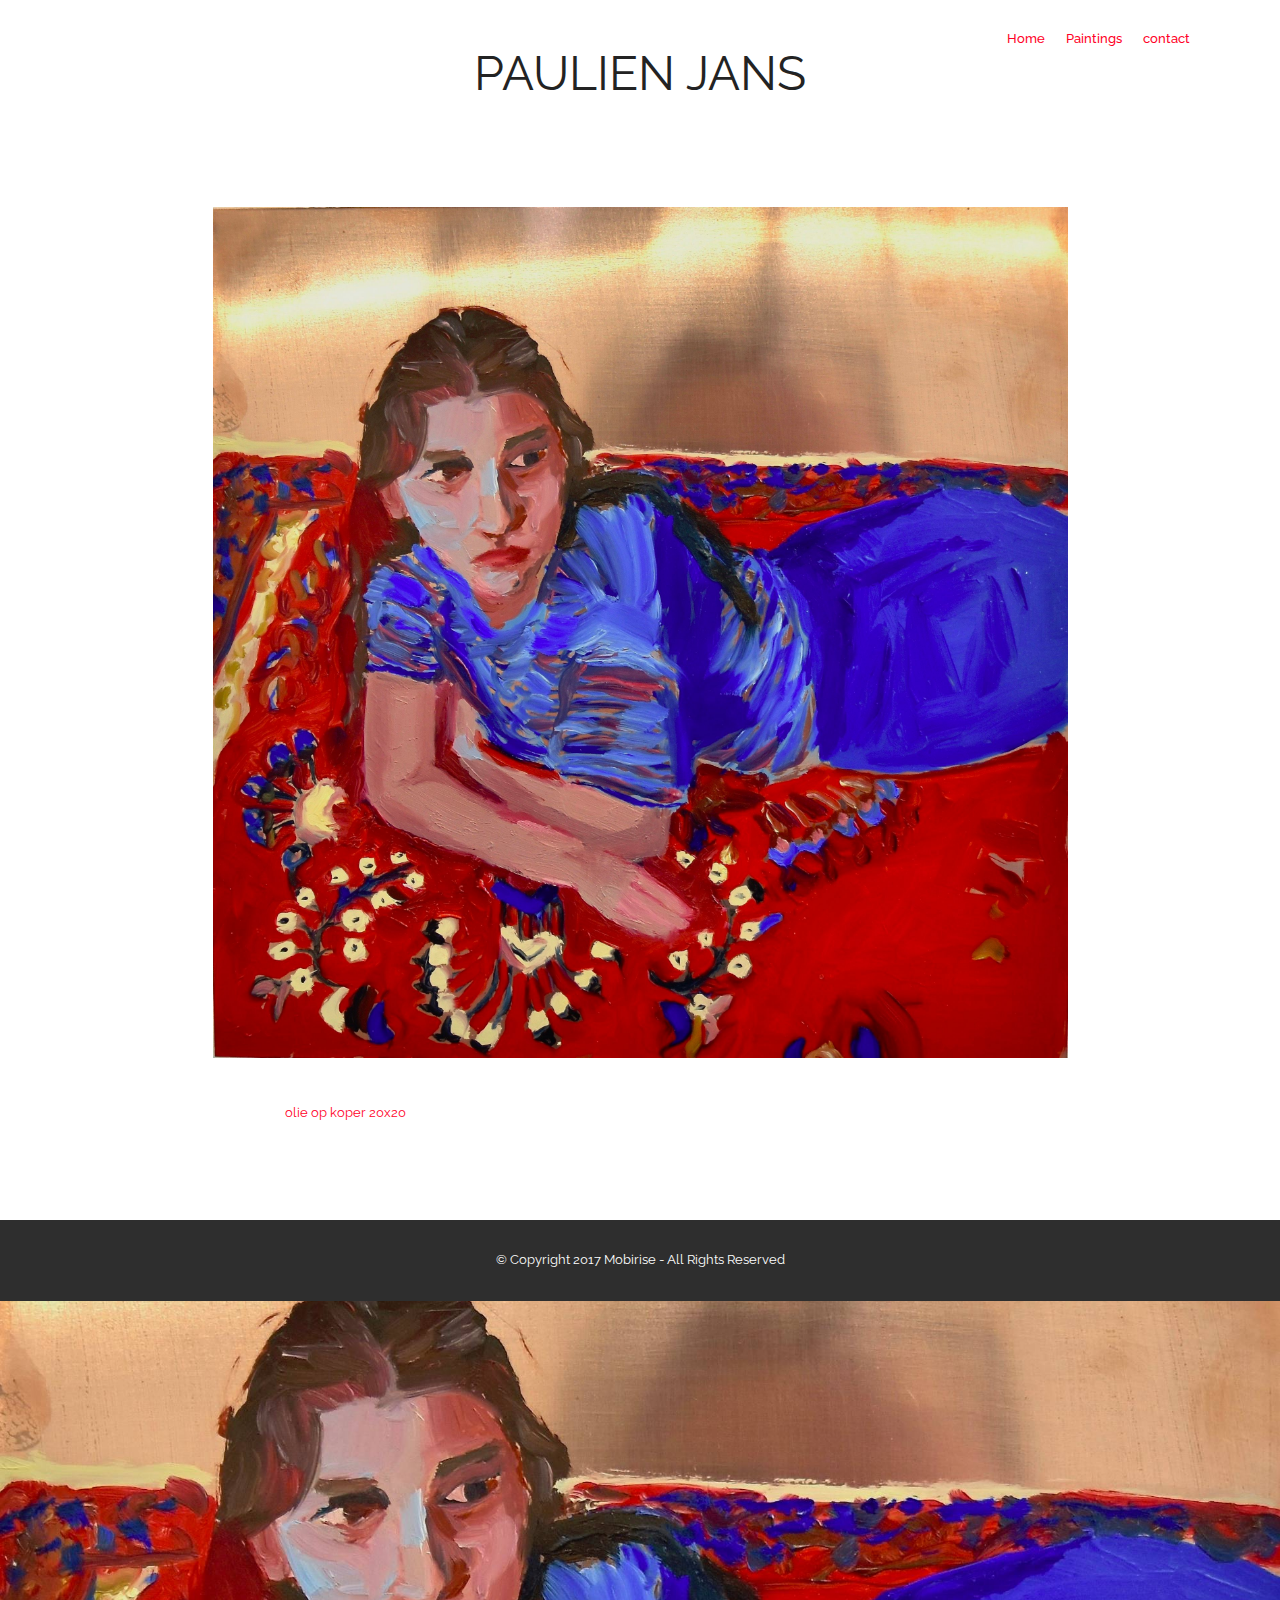
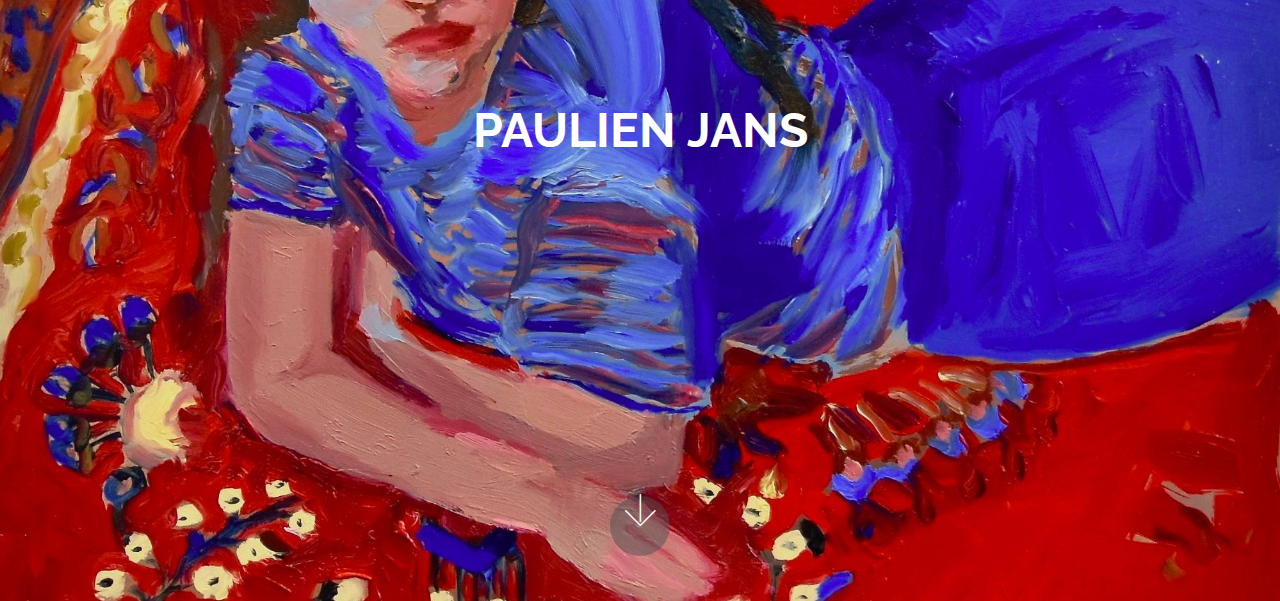
==== index.html @ ccd9f8c9 "create github pages" ====
<!DOCTYPE html>
<html >
<head>
  <!-- Site made with Mobirise Website Builder v4.6.5, https://mobirise.com -->
  <meta charset="UTF-8">
  <meta http-equiv="X-UA-Compatible" content="IE=edge">
  <meta name="generator" content="Mobirise v4.6.5, mobirise.com">
  <meta name="viewport" content="width=device-width, initial-scale=1, minimum-scale=1">
  <link rel="shortcut icon" href="assets/images/logo2.png" type="image/x-icon">
  <meta name="description" content="">
  <title>Home</title>
  <link rel="stylesheet" href="assets/web/assets/mobirise-icons/mobirise-icons.css">
  <link rel="stylesheet" href="assets/tether/tether.min.css">
  <link rel="stylesheet" href="assets/bootstrap/css/bootstrap.min.css">
  <link rel="stylesheet" href="assets/bootstrap/css/bootstrap-grid.min.css">
  <link rel="stylesheet" href="assets/bootstrap/css/bootstrap-reboot.min.css">
  <link rel="stylesheet" href="assets/dropdown/css/style.css">
  <link rel="stylesheet" href="assets/theme/css/style.css">
  <link rel="stylesheet" href="assets/mobirise/css/mbr-additional.css" type="text/css">
  
  
  
</head>
<body>
  <section class="menu cid-qKdZt8iIC1" once="menu" id="menu2-j">

    

    <nav class="navbar navbar-expand beta-menu navbar-dropdown align-items-center navbar-toggleable-sm bg-color transparent">
        <button class="navbar-toggler navbar-toggler-right" type="button" data-toggle="collapse" data-target="#navbarSupportedContent" aria-controls="navbarSupportedContent" aria-expanded="false" aria-label="Toggle navigation">
            <div class="hamburger">
                <span></span>
                <span></span>
                <span></span>
                <span></span>
            </div>
        </button>
        <div class="menu-logo">
            <div class="navbar-brand">
                
                
            </div>
        </div>
        <div class="collapse navbar-collapse" id="navbarSupportedContent">
            <ul class="navbar-nav nav-dropdown nav-right navbar-nav-top-padding" data-app-modern-menu="true"><li class="nav-item"><a class="nav-link link text-success display-7" href="index.html" aria-expanded="false">Home</a></li><li class="nav-item"><a class="nav-link link text-success display-7" href="page3.html" aria-expanded="false">Paintings</a></li><li class="nav-item">
                    <a class="nav-link link text-success display-7" href="page1.html">contact</a>
                </li></ul>
            
        </div>
    </nav>
</section>

<section class="engine"><a href="https://mobirise.ws/b">best site creator</a></section><section class="header4 cid-qKdOB9JlFa" id="header4-0">

    

    

    <div class="container">
        <div class="row justify-content-md-center">
            <div class="media-content col-md-10">
                <h1 class="mbr-section-title align-center mbr-white pb-3 mbr-bold mbr-fonts-style display-2"><p><span style="font-weight: normal;">
                    PAULIEN JANS</span></p></h1>
                
                <div class="mbr-text align-center mbr-white pb-3">
                    
                </div>
                
            </div>
            <div class="mbr-figure pt-5">
                <img src="assets/images/dsc-463-2534x2522.jpg" alt="Mobirise" title="" style="width: 75%;">
            </div>
        </div>
    </div>
</section>

<section class="mbr-section article content1 cid-qKdUamYRtD" id="content1-6">
    
     

    <div class="container">
        <div class="media-container-row">
            <div class="mbr-text col-12 col-md-8 mbr-fonts-style display-7"><p>olie op koper 20x20</p><p><strong><br></strong></p></div>
        </div>
    </div>
</section>

<section once="" class="cid-qKdRCNP4Mv" id="footer6-5">

    

    

    <div class="container">
        <div class="media-container-row align-center mbr-white">
            <div class="col-12">
                <p class="mbr-text mb-0 mbr-fonts-style display-7">
                    © Copyright 2017 Mobirise - All Rights Reserved
                </p>
            </div>
        </div>
    </div>
</section>

<section class="cid-qKXOKZv1hM mbr-fullscreen" id="header2-p">

    

    

    <div class="container align-center">
        <div class="row justify-content-md-center">
            <div class="mbr-white col-md-10">
                <h1 class="mbr-section-title mbr-bold pb-3 mbr-fonts-style display-2"><p>PAULIEN JANS</p></h1>
                
                
                
            </div>
        </div>
    </div>
    <div class="mbr-arrow hidden-sm-down" aria-hidden="true">
        <a href="#next">
            <i class="mbri-down mbr-iconfont"></i>
        </a>
    </div>
</section>


  <script src="assets/web/assets/jquery/jquery.min.js"></script>
  <script src="assets/popper/popper.min.js"></script>
  <script src="assets/tether/tether.min.js"></script>
  <script src="assets/bootstrap/js/bootstrap.min.js"></script>
  <script src="assets/smoothscroll/smooth-scroll.js"></script>
  <script src="assets/dropdown/js/script.min.js"></script>
  <script src="assets/touchswipe/jquery.touch-swipe.min.js"></script>
  <script src="assets/theme/js/script.js"></script>
  
  
</body>
</html>
---- assets/web/assets/mobirise-icons/mobirise-icons.css ----
@font-face {
  font-family: 'MobiriseIcons';
  src:  url('mobirise-icons.eot?spat4u');
  src:  url('mobirise-icons.eot?spat4u#iefix') format('embedded-opentype'),
    url('mobirise-icons.ttf?spat4u') format('truetype'),
    url('mobirise-icons.woff?spat4u') format('woff'),
    url('mobirise-icons.svg?spat4u#MobiriseIcons') format('svg');
  font-weight: normal;
  font-style: normal;
}

[class^="mbri-"], [class*=" mbri-"] {
  /* use !important to prevent issues with browser extensions that change fonts */
  font-family: MobiriseIcons !important;
  speak: none;
  font-style: normal;
  font-weight: normal;
  font-variant: normal;
  text-transform: none;
  line-height: 1;

  /* Better Font Rendering =========== */
  -webkit-font-smoothing: antialiased;
  -moz-osx-font-smoothing: grayscale;
}

.mbri-add-submenu:before {
  content: "\e900";
}
.mbri-alert:before {
  content: "\e901";
}
.mbri-align-center:before {
  content: "\e902";
}
.mbri-align-justify:before {
  content: "\e903";
}
.mbri-align-left:before {
  content: "\e904";
}
.mbri-align-right:before {
  content: "\e905";
}
.mbri-android:before {
  content: "\e906";
}
.mbri-apple:before {
  content: "\e907";
}
.mbri-arrow-down:before {
  content: "\e908";
}
.mbri-arrow-next:before {
  content: "\e909";
}
.mbri-arrow-prev:before {
  content: "\e90a";
}
.mbri-arrow-up:before {
  content: "\e90b";
}
.mbri-bold:before {
  content: "\e90c";
}
.mbri-bookmark:before {
  content: "\e90d";
}
.mbri-bootstrap:before {
  content: "\e90e";
}
.mbri-briefcase:before {
  content: "\e90f";
}
.mbri-browse:before {
  content: "\e910";
}
.mbri-bulleted-list:before {
  content: "\e911";
}
.mbri-calendar:before {
  content: "\e912";
}
.mbri-camera:before {
  content: "\e913";
}
.mbri-cart-add:before {
  content: "\e914";
}
.mbri-cart-full:before {
  content: "\e915";
}
.mbri-cash:before {
  content: "\e916";
}
.mbri-change-style:before {
  content: "\e917";
}
.mbri-chat:before {
  content: "\e918";
}
.mbri-clock:before {
  content: "\e919";
}
.mbri-close:before {
  content: "\e91a";
}
.mbri-cloud:before {
  content: "\e91b";
}
.mbri-code:before {
  content: "\e91c";
}
.mbri-contact-form:before {
  content: "\e91d";
}
.mbri-credit-card:before {
  content: "\e91e";
}
.mbri-cursor-click:before {
  content: "\e91f";
}
.mbri-cust-feedback:before {
  content: "\e920";
}
.mbri-database:before {
  content: "\e921";
}
.mbri-delivery:before {
  content: "\e922";
}
.mbri-desktop:before {
  content: "\e923";
}
.mbri-devices:before {
  content: "\e924";
}
.mbri-down:before {
  content: "\e925";
}
.mbri-download:before {
  content: "\e989";
}
.mbri-drag-n-drop:before {
  content: "\e927";
}
.mbri-drag-n-drop2:before {
  content: "\e928";
}
.mbri-edit:before {
  content: "\e929";
}
.mbri-edit2:before {
  content: "\e92a";
}
.mbri-error:before {
  content: "\e92b";
}
.mbri-extension:before {
  content: "\e92c";
}
.mbri-features:before {
  content: "\e92d";
}
.mbri-file:before {
  content: "\e92e";
}
.mbri-flag:before {
  content: "\e92f";
}
.mbri-folder:before {
  content: "\e930";
}
.mbri-gift:before {
  content: "\e931";
}
.mbri-github:before {
  content: "\e932";
}
.mbri-globe:before {
  content: "\e933";
}
.mbri-globe-2:before {
  content: "\e934";
}
.mbri-growing-chart:before {
  content: "\e935";
}
.mbri-hearth:before {
  content: "\e936";
}
.mbri-help:before {
  content: "\e937";
}
.mbri-home:before {
  content: "\e938";
}
.mbri-hot-cup:before {
  content: "\e939";
}
.mbri-idea:before {
  content: "\e93a";
}
.mbri-image-gallery:before {
  content: "\e93b";
}
.mbri-image-slider:before {
  content: "\e93c";
}
.mbri-info:before {
  content: "\e93d";
}
.mbri-italic:before {
  content: "\e93e";
}
.mbri-key:before {
  content: "\e93f";
}
.mbri-laptop:before {
  content: "\e940";
}
.mbri-layers:before {
  content: "\e941";
}
.mbri-left-right:before {
  content: "\e942";
}
.mbri-left:before {
  content: "\e943";
}
.mbri-letter:before {
  content: "\e944";
}
.mbri-like:before {
  content: "\e945";
}
.mbri-link:before {
  content: "\e946";
}
.mbri-lock:before {
  content: "\e947";
}
.mbri-login:before {
  content: "\e948";
}
.mbri-logout:before {
  content: "\e949";
}
.mbri-magic-stick:before {
  content: "\e94a";
}
.mbri-map-pin:before {
  content: "\e94b";
}
.mbri-menu:before {
  content: "\e94c";
}
.mbri-mobile:before {
  content: "\e94d";
}
.mbri-mobile2:before {
  content: "\e94e";
}
.mbri-mobirise:before {
  content: "\e94f";
}
.mbri-more-horizontal:before {
  content: "\e950";
}
.mbri-more-vertical:before {
  content: "\e951";
}
.mbri-music:before {
  content: "\e952";
}
.mbri-new-file:before {
  content: "\e953";
}
.mbri-numbered-list:before {
  content: "\e954";
}
.mbri-opened-folder:before {
  content: "\e955";
}
.mbri-pages:before {
  content: "\e956";
}
.mbri-paper-plane:before {
  content: "\e957";
}
.mbri-paperclip:before {
  content: "\e958";
}
.mbri-photo:before {
  content: "\e959";
}
.mbri-photos:before {
  content: "\e95a";
}
.mbri-pin:before {
  content: "\e95b";
}
.mbri-play:before {
  content: "\e95c";
}
.mbri-plus:before {
  content: "\e95d";
}
.mbri-preview:before {
  content: "\e95e";
}
.mbri-print:before {
  content: "\e95f";
}
.mbri-protect:before {
  content: "\e960";
}
.mbri-question:before {
  content: "\e961";
}
.mbri-quote-left:before {
  content: "\e962";
}
.mbri-quote-right:before {
  content: "\e963";
}
.mbri-refresh:before {
  content: "\e964";
}
.mbri-responsive:before {
  content: "\e965";
}
.mbri-right:before {
  content: "\e966";
}
.mbri-rocket:before {
  content: "\e967";
}
.mbri-sad-face:before {
  content: "\e968";
}
.mbri-sale:before {
  content: "\e969";
}
.mbri-save:before {
  content: "\e96a";
}
.mbri-search:before {
  content: "\e96b";
}
.mbri-setting:before {
  content: "\e96c";
}
.mbri-setting2:before {
  content: "\e96d";
}
.mbri-setting3:before {
  content: "\e96e";
}
.mbri-share:before {
  content: "\e96f";
}
.mbri-shopping-bag:before {
  content: "\e970";
}
.mbri-shopping-basket:before {
  content: "\e971";
}
.mbri-shopping-cart:before {
  content: "\e972";
}
.mbri-sites:before {
  content: "\e973";
}
.mbri-smile-face:before {
  content: "\e974";
}
.mbri-speed:before {
  content: "\e975";
}
.mbri-star:before {
  content: "\e976";
}
.mbri-success:before {
  content: "\e977";
}
.mbri-sun:before {
  content: "\e978";
}
.mbri-sun2:before {
  content: "\e979";
}
.mbri-tablet:before {
  content: "\e97a";
}
.mbri-tablet-vertical:before {
  content: "\e97b";
}
.mbri-target:before {
  content: "\e97c";
}
.mbri-timer:before {
  content: "\e97d";
}
.mbri-to-ftp:before {
  content: "\e97e";
}
.mbri-to-local-drive:before {
  content: "\e97f";
}
.mbri-touch-swipe:before {
  content: "\e980";
}
.mbri-touch:before {
  content: "\e981";
}
.mbri-trash:before {
  content: "\e982";
}
.mbri-underline:before {
  content: "\e983";
}
.mbri-unlink:before {
  content: "\e984";
}
.mbri-unlock:before {
  content: "\e985";
}
.mbri-up-down:before {
  content: "\e986";
}
.mbri-up:before {
  content: "\e987";
}
.mbri-update:before {
  content: "\e988";
}
.mbri-upload:before {
 content: "\e926"; 
}
.mbri-user:before {
  content: "\e98a";
}
.mbri-user2:before {
  content: "\e98b";
}
.mbri-users:before {
  content: "\e98c";
}
.mbri-video:before {
  content: "\e98d";
}
.mbri-video-play:before {
  content: "\e98e";
}
.mbri-watch:before {
  content: "\e98f";
}
.mbri-website-theme:before {
  content: "\e990";
}
.mbri-wifi:before {
  content: "\e991";
}
.mbri-windows:before {
  content: "\e992";
}
.mbri-zoom-out:before {
  content: "\e993";
}
.mbri-redo:before {
  content: "\e994";
}
.mbri-undo:before {
  content: "\e995";
}
---- assets/dropdown/css/style.css ----
.navbar-dropdown {
  left: 0;
  padding: 0;
  position: absolute;
  right: 0;
  top: 0;
  transition: all 0.45s ease;
  z-index: 1030;
  background: #282828; }
  .navbar-dropdown .navbar-logo {
    margin-right: 0.8rem;
    transition: margin 0.3s ease-in-out;
    vertical-align: middle; }
    .navbar-dropdown .navbar-logo img {
      height: 3.125rem;
      transition: all 0.3s ease-in-out; }
    .navbar-dropdown .navbar-logo.mbr-iconfont {
      font-size: 3.125rem;
      line-height: 3.125rem; }
  .navbar-dropdown .navbar-caption {
    font-weight: 700;
    white-space: normal;
    vertical-align: -4px;
    line-height: 3.125rem !important; }
    .navbar-dropdown .navbar-caption, .navbar-dropdown .navbar-caption:hover {
      color: inherit;
      text-decoration: none; }
  .navbar-dropdown .mbr-iconfont + .navbar-caption {
    vertical-align: -1px; }
  .navbar-dropdown.navbar-fixed-top {
    position: fixed; }
  .navbar-dropdown .navbar-brand span {
    vertical-align: -4px; }
  .navbar-dropdown.bg-color.transparent {
    background: none; }
  .navbar-dropdown.navbar-short .navbar-brand {
    padding: 0.625rem 0; }
    .navbar-dropdown.navbar-short .navbar-brand span {
      vertical-align: -1px; }
  .navbar-dropdown.navbar-short .navbar-caption {
    line-height: 2.375rem !important;
    vertical-align: -2px; }
  .navbar-dropdown.navbar-short .navbar-logo {
    margin-right: 0.5rem; }
    .navbar-dropdown.navbar-short .navbar-logo img {
      height: 2.375rem; }
    .navbar-dropdown.navbar-short .navbar-logo.mbr-iconfont {
      font-size: 2.375rem;
      line-height: 2.375rem; }
  .navbar-dropdown.navbar-short .mbr-table-cell {
    height: 3.625rem; }
  .navbar-dropdown .navbar-close {
    left: 0.6875rem;
    position: fixed;
    top: 0.75rem;
    z-index: 1000; }
  .navbar-dropdown .hamburger-icon {
    content: "";
    display: inline-block;
    vertical-align: middle;
    width: 16px;
    -webkit-box-shadow: 0 -6px 0 1px #282828,0 0 0 1px #282828,0 6px 0 1px #282828;
    -moz-box-shadow: 0 -6px 0 1px #282828,0 0 0 1px #282828,0 6px 0 1px #282828;
    box-shadow: 0 -6px 0 1px #282828,0 0 0 1px #282828,0 6px 0 1px #282828; }

.dropdown-menu .dropdown-toggle[data-toggle="dropdown-submenu"]::after {
  border-bottom: 0.35em solid transparent;
  border-left: 0.35em solid;
  border-right: 0;
  border-top: 0.35em solid transparent;
  margin-left: 0.3rem; }

.dropdown-menu .dropdown-item:focus {
  outline: 0; }

.nav-dropdown {
  font-size: 0.75rem;
  font-weight: 500;
  height: auto !important; }
  .nav-dropdown .nav-btn {
    padding-left: 1rem; }
  .nav-dropdown .link {
    margin: .667em 1.667em;
    font-weight: 500;
    padding: 0;
    transition: color .2s ease-in-out; }
    .nav-dropdown .link.dropdown-toggle {
      margin-right: 2.583em; }
      .nav-dropdown .link.dropdown-toggle::after {
        margin-left: .25rem;
        border-top: 0.35em solid;
        border-right: 0.35em solid transparent;
        border-left: 0.35em solid transparent;
        border-bottom: 0; }
      .nav-dropdown .link.dropdown-toggle[aria-expanded="true"] {
        margin: 0;
        padding: 0.667em 3.263em  0.667em 1.667em; }
  .nav-dropdown .link::after,
  .nav-dropdown .dropdown-item::after {
    color: inherit; }
  .nav-dropdown .btn {
    font-size: 0.75rem;
    font-weight: 700;
    letter-spacing: 0;
    margin-bottom: 0;
    padding-left: 1.25rem;
    padding-right: 1.25rem; }
  .nav-dropdown .dropdown-menu {
    border-radius: 0;
    border: 0;
    left: 0;
    margin: 0;
    padding-bottom: 1.25rem;
    padding-top: 1.25rem;
    position: relative; }
  .nav-dropdown .dropdown-submenu {
    margin-left: 0.125rem;
    top: 0; }
  .nav-dropdown .dropdown-item {
    font-weight: 500;
    line-height: 2;
    padding: 0.3846em 4.615em 0.3846em 1.5385em;
    position: relative;
    transition: color .2s ease-in-out, background-color .2s ease-in-out; }
    .nav-dropdown .dropdown-item::after {
      margin-top: -0.3077em;
      position: absolute;
      right: 1.1538em;
      top: 50%; }
    .nav-dropdown .dropdown-item:focus, .nav-dropdown .dropdown-item:hover {
      background: none; }

@media (max-width: 767px) {
  .nav-dropdown.navbar-toggleable-sm {
    bottom: 0;
    display: none;
    left: 0;
    overflow-x: hidden;
    position: fixed;
    top: 0;
    transform: translateX(-100%);
    -ms-transform: translateX(-100%);
    -webkit-transform: translateX(-100%);
    width: 18.75rem;
    z-index: 999; } }
.nav-dropdown.navbar-toggleable-xl {
  bottom: 0;
  display: none;
  left: 0;
  overflow-x: hidden;
  position: fixed;
  top: 0;
  transform: translateX(-100%);
  -ms-transform: translateX(-100%);
  -webkit-transform: translateX(-100%);
  width: 18.75rem;
  z-index: 999; }

.nav-dropdown-sm {
  display: block !important;
  overflow-x: hidden;
  overflow: auto;
  padding-top: 3.875rem; }
  .nav-dropdown-sm::after {
    content: "";
    display: block;
    height: 3rem;
    width: 100%; }
  .nav-dropdown-sm.collapse.in ~ .navbar-close {
    display: block !important; }
  .nav-dropdown-sm.collapsing, .nav-dropdown-sm.collapse.in {
    transform: translateX(0);
    -ms-transform: translateX(0);
    -webkit-transform: translateX(0);
    transition: all 0.25s ease-out;
    -webkit-transition: all 0.25s ease-out;
    background: #282828; }
  .nav-dropdown-sm.collapsing[aria-expanded="false"] {
    transform: translateX(-100%);
    -ms-transform: translateX(-100%);
    -webkit-transform: translateX(-100%); }
  .nav-dropdown-sm .nav-item {
    display: block;
    margin-left: 0 !important;
    padding-left: 0; }
  .nav-dropdown-sm .link,
  .nav-dropdown-sm .dropdown-item {
    border-top: 1px dotted rgba(255, 255, 255, 0.1);
    font-size: 0.8125rem;
    line-height: 1.6;
    margin: 0 !important;
    padding: 0.875rem 2.4rem 0.875rem 1.5625rem !important;
    position: relative;
    white-space: normal; }
    .nav-dropdown-sm .link:focus, .nav-dropdown-sm .link:hover,
    .nav-dropdown-sm .dropdown-item:focus,
    .nav-dropdown-sm .dropdown-item:hover {
      background: rgba(0, 0, 0, 0.2) !important;
      color: #c0a375; }
  .nav-dropdown-sm .nav-btn {
    position: relative;
    padding: 1.5625rem 1.5625rem 0 1.5625rem; }
    .nav-dropdown-sm .nav-btn::before {
      border-top: 1px dotted rgba(255, 255, 255, 0.1);
      content: "";
      left: 0;
      position: absolute;
      top: 0;
      width: 100%; }
    .nav-dropdown-sm .nav-btn + .nav-btn {
      padding-top: 0.625rem; }
      .nav-dropdown-sm .nav-btn + .nav-btn::before {
        display: none; }
  .nav-dropdown-sm .btn {
    padding: 0.625rem 0; }
  .nav-dropdown-sm .dropdown-toggle[data-toggle="dropdown-submenu"]::after {
    margin-left: .25rem;
    border-top: 0.35em solid;
    border-right: 0.35em solid transparent;
    border-left: 0.35em solid transparent;
    border-bottom: 0; }
  .nav-dropdown-sm .dropdown-toggle[data-toggle="dropdown-submenu"][aria-expanded="true"]::after {
    border-top: 0;
    border-right: 0.35em solid transparent;
    border-left: 0.35em solid transparent;
    border-bottom: 0.35em solid; }
  .nav-dropdown-sm .dropdown-menu {
    margin: 0;
    padding: 0;
    position: relative;
    top: 0;
    left: 0;
    width: 100%;
    border: 0;
    float: none;
    border-radius: 0;
    background: none; }
  .nav-dropdown-sm .dropdown-submenu {
    left: 100%;
    margin-left: 0.125rem;
    margin-top: -1.25rem;
    top: 0; }

.navbar-toggleable-sm .nav-dropdown .dropdown-menu {
  position: absolute; }

.navbar-toggleable-sm .nav-dropdown .dropdown-submenu {
  left: 100%;
  margin-left: 0.125rem;
  margin-top: -1.25rem;
  top: 0; }

.navbar-toggleable-sm.opened .nav-dropdown .dropdown-menu {
  position: relative; }

.navbar-toggleable-sm.opened .nav-dropdown .dropdown-submenu {
  left: 0;
  margin-left: 00rem;
  margin-top: 0rem;
  top: 0; }

.is-builder .nav-dropdown.collapsing {
  transition: none !important; }

/*# sourceMappingURL=style.css.map */
---- assets/theme/css/style.css ----
/*!
 * Mobirise v4 theme (https://mobirise.com/)
 * Copyright 2017 Mobirise
 */
section {
  background-color: #eeeeee; }

section,
.container,
.container-fluid {
  position: relative;
  word-wrap: break-word; }

a.mbr-iconfont:hover {
  text-decoration: none; }

.article .lead p, .article .lead ul, .article .lead ol, .article .lead pre, .article .lead blockquote {
  margin-bottom: 0; }

a {
  font-style: normal;
  font-weight: 400;
  cursor: pointer; }
  a, a:hover {
    text-decoration: none; }

figure {
  margin-bottom: 0; }

body {
  color: #232323; }

h1, h2, h3, h4, h5, h6,
.h1, .h2, .h3, .h4, .h5, .h6,
.display-1, .display-2, .display-3, .display-4 {
  line-height: 1;
  word-break: break-word;
  word-wrap: break-word; }

b, strong {
  font-weight: bold; }

blockquote {
  padding: 10px 0 10px 20px;
  position: relative;
  border-left: 2px solid;
  border-color: #ff3366; }

input:-webkit-autofill, input:-webkit-autofill:hover, input:-webkit-autofill:focus, input:-webkit-autofill:active {
  transition-delay: 9999s;
  transition-property: background-color, color; }

textarea[type="hidden"] {
  display: none; }

body {
  position: relative; }

section {
  background-position: 50% 50%;
  background-repeat: no-repeat;
  background-size: cover; }
  section .mbr-background-video,
  section .mbr-background-video-preview {
    position: absolute;
    bottom: 0;
    left: 0;
    right: 0;
    top: 0; }

.hidden {
  visibility: hidden; }

.mbr-z-index20 {
  z-index: 20; }

/*! Base colors */
.mbr-white {
  color: #ffffff; }

.mbr-black {
  color: #000000; }

.mbr-bg-white {
  background-color: #ffffff; }

.mbr-bg-black {
  background-color: #000000; }

/*! Text-aligns */
.align-left {
  text-align: left; }

.align-center {
  text-align: center; }

.align-right {
  text-align: right; }

@media (max-width: 767px) {
  .align-left, .align-center, .align-right, .mbr-section-btn, .mbr-section-title {
    text-align: center; } }
/*! Font-weight  */
.mbr-light {
  font-weight: 300; }

.mbr-regular {
  font-weight: 400; }

.mbr-semibold {
  font-weight: 500; }

.mbr-bold {
  font-weight: 700; }

/*! Media  */
.media-size-item {
  -webkit-flex: 1 1 auto;
  -moz-flex: 1 1 auto;
  -ms-flex: 1 1 auto;
  -o-flex: 1 1 auto;
  flex: 1 1 auto; }

.media-content {
  -webkit-flex-basis: 100%;
  flex-basis: 100%; }

.media-container-row {
  display: -ms-flexbox;
  display: -webkit-flex;
  display: flex;
  -webkit-flex-direction: row;
  -ms-flex-direction: row;
  flex-direction: row;
  -webkit-flex-wrap: wrap;
  -ms-flex-wrap: wrap;
  flex-wrap: wrap;
  -webkit-justify-content: center;
  -ms-flex-pack: center;
  justify-content: center;
  -webkit-align-content: center;
  -ms-flex-line-pack: center;
  align-content: center;
  -webkit-align-items: start;
  -ms-flex-align: start;
  align-items: start; }
  .media-container-row .media-size-item {
    width: 400px; }

.media-container-column {
  display: -ms-flexbox;
  display: -webkit-flex;
  display: flex;
  -webkit-flex-direction: column;
  -ms-flex-direction: column;
  flex-direction: column;
  -webkit-flex-wrap: wrap;
  -ms-flex-wrap: wrap;
  flex-wrap: wrap;
  -webkit-justify-content: center;
  -ms-flex-pack: center;
  justify-content: center;
  -webkit-align-content: center;
  -ms-flex-line-pack: center;
  align-content: center;
  -webkit-align-items: stretch;
  -ms-flex-align: stretch;
  align-items: stretch; }
  .media-container-column > * {
    width: 100%; }

@media (min-width: 992px) {
  .media-container-row {
    -webkit-flex-wrap: nowrap;
    -ms-flex-wrap: nowrap;
    flex-wrap: nowrap; } }
figure {
  overflow: hidden; }

figure[mbr-media-size] {
  transition: width 0.1s; }

.mbr-figure img, .mbr-figure iframe {
  display: block;
  width: 100%; }

.card {
  background-color: transparent;
  border: none; }

.card-img {
  text-align: center;
  flex-shrink: 0; }

.media {
  max-width: 100%;
  margin: 0 auto; }

.mbr-figure {
  -ms-flex-item-align: center;
  -ms-grid-row-align: center;
  -webkit-align-self: center;
  align-self: center; }

.media-container > div {
  max-width: 100%; }

.mbr-figure img, .card-img img {
  width: 100%; }

@media (max-width: 991px) {
  .media-size-item {
    width: auto !important; }

  .media {
    width: auto; }

  .mbr-figure {
    width: 100% !important; } }
/*! Buttons */
.mbr-section-btn {
  margin-left: -.25rem;
  margin-right: -.25rem;
  font-size: 0; }

nav .mbr-section-btn {
  margin-left: 0rem;
  margin-right: 0rem; }

/*! Btn icon margin */
.btn .mbr-iconfont, .btn.btn-sm .mbr-iconfont {
  cursor: pointer;
  margin-right: 0.5rem; }

.btn.btn-md .mbr-iconfont, .btn.btn-md .mbr-iconfont {
  margin-right: 0.8rem; }

.mbr-regular {
  font-weight: 400; }

.mbr-semibold {
  font-weight: 500; }

.mbr-bold {
  font-weight: 700; }

[type="submit"] {
  -webkit-appearance: none; }

/*! Full-screen */
.mbr-fullscreen .mbr-overlay {
  min-height: 100vh; }

.mbr-fullscreen {
  display: flex;
  display: -webkit-flex;
  display: -moz-flex;
  display: -ms-flex;
  display: -o-flex;
  align-items: center;
  -webkit-align-items: center;
  min-height: 100vh;
  padding-top: 3rem;
  padding-bottom: 3rem; }

/*! Map */
.map {
  height: 25rem;
  position: relative; }
  .map iframe {
    width: 100%;
    height: 100%; }

/* Form */
.form-asterisk {
  font-family: initial;
  position: absolute;
  top: -2px;
  font-weight: normal; }

/*! Scroll to top arrow */
.mbr-arrow-up {
  bottom: 25px;
  right: 90px;
  position: fixed;
  text-align: right;
  z-index: 5000;
  color: #ffffff;
  font-size: 32px;
  transform: rotate(180deg);
  -webkit-transform: rotate(180deg); }

.mbr-arrow-up a {
  background: rgba(0, 0, 0, 0.2);
  border-radius: 3px;
  color: #fff;
  display: inline-block;
  height: 60px;
  width: 60px;
  outline-style: none !important;
  position: relative;
  text-decoration: none;
  transition: all .3s ease-in-out;
  cursor: pointer;
  text-align: center; }
  .mbr-arrow-up a:hover {
    background-color: rgba(0, 0, 0, 0.4); }
  .mbr-arrow-up a i {
    line-height: 60px; }

.mbr-arrow-up-icon {
  display: block;
  color: #fff; }

.mbr-arrow-up-icon::before {
  content: "\203a";
  display: inline-block;
  font-family: serif;
  font-size: 32px;
  line-height: 1;
  font-style: normal;
  position: relative;
  top: 6px;
  left: -4px;
  -webkit-transform: rotate(-90deg);
  transform: rotate(-90deg); }

/*! Arrow Down */
.mbr-arrow {
  position: absolute;
  bottom: 45px;
  left: 50%;
  width: 60px;
  height: 60px;
  cursor: pointer;
  background-color: rgba(80, 80, 80, 0.5);
  border-radius: 50%;
  -webkit-transform: translateX(-50%);
  transform: translateX(-50%); }
  .mbr-arrow > a {
    display: inline-block;
    text-decoration: none;
    outline-style: none;
    -webkit-animation: arrowdown 1.7s ease-in-out infinite;
    animation: arrowdown 1.7s ease-in-out infinite; }
    .mbr-arrow > a > i {
      position: absolute;
      top: -2px;
      left: 15px;
      font-size: 2rem; }

@keyframes arrowdown {
  0% {
    transform: translateY(0px);
    -webkit-transform: translateY(0px); }
  50% {
    transform: translateY(-5px);
    -webkit-transform: translateY(-5px); }
  100% {
    transform: translateY(0px);
    -webkit-transform: translateY(0px); } }
@-webkit-keyframes arrowdown {
  0% {
    transform: translateY(0px);
    -webkit-transform: translateY(0px); }
  50% {
    transform: translateY(-5px);
    -webkit-transform: translateY(-5px); }
  100% {
    transform: translateY(0px);
    -webkit-transform: translateY(0px); } }
@media (max-width: 500px) {
  .mbr-arrow-up {
    left: 50%;
    right: auto;
    transform: translateX(-50%) rotate(180deg);
    -webkit-transform: translateX(-50%) rotate(180deg); } }
/*Gradients animation*/
@keyframes gradient-animation {
  from {
    background-position: 0% 100%;
    animation-timing-function: ease-in-out; }
  to {
    background-position: 100% 0%;
    animation-timing-function: ease-in-out; } }
@-webkit-keyframes gradient-animation {
  from {
    background-position: 0% 100%;
    animation-timing-function: ease-in-out; }
  to {
    background-position: 100% 0%;
    animation-timing-function: ease-in-out; } }
.bg-gradient {
  background-size: 200% 200%;
  animation: gradient-animation 5s infinite alternate;
  -webkit-animation: gradient-animation 5s infinite alternate; }

.menu .navbar-brand {
  display: -webkit-flex; }
  .menu .navbar-brand span {
    display: flex;
    display: -webkit-flex; }
  .menu .navbar-brand .navbar-caption-wrap {
    display: -webkit-flex; }
  .menu .navbar-brand .navbar-logo img {
    display: -webkit-flex; }
@media (min-width: 768px) and (max-width: 991px) {
  .menu .navbar-toggleable-sm .navbar-nav {
    display: -webkit-box;
    display: -webkit-flex;
    display: -ms-flexbox; } }
@media (min-width: 992px) {
  .menu .navbar-nav.nav-dropdown {
    display: -webkit-flex; }
  .menu .navbar-toggleable-sm .navbar-collapse {
    display: -webkit-flex !important; } }

/*# sourceMappingURL=style.css.map */
.engine {
	position: absolute;
	text-indent: -2400px;
	text-align: center;
	padding: 0;
	top: 0;
	left: -2400px;
}
---- assets/mobirise/css/mbr-additional.css ----
@import url(https://fonts.googleapis.com/css?family=Work+Sans:100,200,300,400,500,600,700,800,900);
@import url(https://fonts.googleapis.com/css?family=Raleway:100,100i,200,200i,300,300i,400,400i,500,500i,600,600i,700,700i,800,800i,900,900i);





body {
  font-style: normal;
  line-height: 1.5;
}
.mbr-section-title {
  font-style: normal;
  line-height: 1.2;
}
.mbr-section-subtitle {
  line-height: 1.3;
}
.mbr-text {
  font-style: normal;
  line-height: 1.6;
}
.display-1 {
  font-family: 'Work Sans', sans-serif;
  font-size: 4.2rem;
}
.display-1 > .mbr-iconfont {
  font-size: 6.72rem;
}
.display-2 {
  font-family: 'Raleway', sans-serif;
  font-size: 3rem;
}
.display-2 > .mbr-iconfont {
  font-size: 4.8rem;
}
.display-4 {
  font-family: 'Raleway', sans-serif;
  font-size: 1rem;
}
.display-4 > .mbr-iconfont {
  font-size: 1.6rem;
}
.display-5 {
  font-family: 'Raleway', sans-serif;
  font-size: 1.5rem;
}
.display-5 > .mbr-iconfont {
  font-size: 2.4rem;
}
.display-7 {
  font-family: 'Raleway', sans-serif;
  font-size: 0.8rem;
}
.display-7 > .mbr-iconfont {
  font-size: 1.28rem;
}
/* ---- Fluid typography for mobile devices ---- */
/* 1.4 - font scale ratio ( bootstrap == 1.42857 ) */
/* 100vw - current viewport width */
/* (48 - 20)  48 == 48rem == 768px, 20 == 20rem == 320px(minimal supported viewport) */
/* 0.65 - min scale variable, may vary */
@media (max-width: 768px) {
  .display-1 {
    font-size: 3.36rem;
    font-size: calc( 2.12rem + (4.2 - 2.12) * ((100vw - 20rem) / (48 - 20)));
    line-height: calc( 1.4 * (2.12rem + (4.2 - 2.12) * ((100vw - 20rem) / (48 - 20))));
  }
  .display-2 {
    font-size: 2.4rem;
    font-size: calc( 1.7rem + (3 - 1.7) * ((100vw - 20rem) / (48 - 20)));
    line-height: calc( 1.4 * (1.7rem + (3 - 1.7) * ((100vw - 20rem) / (48 - 20))));
  }
  .display-4 {
    font-size: 0.8rem;
    font-size: calc( 1rem + (1 - 1) * ((100vw - 20rem) / (48 - 20)));
    line-height: calc( 1.4 * (1rem + (1 - 1) * ((100vw - 20rem) / (48 - 20))));
  }
  .display-5 {
    font-size: 1.2rem;
    font-size: calc( 1.175rem + (1.5 - 1.175) * ((100vw - 20rem) / (48 - 20)));
    line-height: calc( 1.4 * (1.175rem + (1.5 - 1.175) * ((100vw - 20rem) / (48 - 20))));
  }
}
/* Buttons */
.btn {
  font-weight: 500;
  border-width: 2px;
  font-style: normal;
  letter-spacing: 1px;
  margin: .4rem .8rem;
  white-space: normal;
  -webkit-transition: all 0.3s ease-in-out;
  -moz-transition: all 0.3s ease-in-out;
  transition: all 0.3s ease-in-out;
  padding: 1rem 3rem;
  border-radius: 3px;
  display: inline-flex;
  align-items: center;
  justify-content: center;
  word-break: break-word;
}
.btn-sm {
  font-weight: 500;
  letter-spacing: 1px;
  -webkit-transition: all 0.3s ease-in-out;
  -moz-transition: all 0.3s ease-in-out;
  transition: all 0.3s ease-in-out;
  padding: 0.6rem 1.5rem;
  border-radius: 3px;
}
.btn-md {
  font-weight: 500;
  letter-spacing: 1px;
  margin: .4rem .8rem !important;
  -webkit-transition: all 0.3s ease-in-out;
  -moz-transition: all 0.3s ease-in-out;
  transition: all 0.3s ease-in-out;
  padding: 1rem 3rem;
  border-radius: 3px;
}
.btn-lg {
  font-weight: 500;
  letter-spacing: 1px;
  margin: .4rem .8rem !important;
  -webkit-transition: all 0.3s ease-in-out;
  -moz-transition: all 0.3s ease-in-out;
  transition: all 0.3s ease-in-out;
  padding: 1.2rem 3.2rem;
  border-radius: 3px;
}
.bg-primary {
  background-color: #232323 !important;
}
.bg-success {
  background-color: #ff0026 !important;
}
.bg-info {
  background-color: #211fac !important;
}
.bg-warning {
  background-color: #211fac !important;
}
.bg-danger {
  background-color: #211fac !important;
}
.btn-primary,
.btn-primary:active {
  background-color: #232323 !important;
  border-color: #232323 !important;
  color: #ffffff !important;
}
.btn-primary:hover,
.btn-primary:focus,
.btn-primary.focus,
.btn-primary.active {
  color: #ffffff !important;
  background-color: #000000 !important;
  border-color: #000000 !important;
}
.btn-primary.disabled,
.btn-primary:disabled {
  color: #ffffff !important;
  background-color: #000000 !important;
  border-color: #000000 !important;
}
.btn-secondary,
.btn-secondary:active {
  background-color: #232323 !important;
  border-color: #232323 !important;
  color: #ffffff !important;
}
.btn-secondary:hover,
.btn-secondary:focus,
.btn-secondary.focus,
.btn-secondary.active {
  color: #ffffff !important;
  background-color: #000000 !important;
  border-color: #000000 !important;
}
.btn-secondary.disabled,
.btn-secondary:disabled {
  color: #ffffff !important;
  background-color: #000000 !important;
  border-color: #000000 !important;
}
.btn-info,
.btn-info:active {
  background-color: #211fac !important;
  border-color: #211fac !important;
  color: #ffffff !important;
}
.btn-info:hover,
.btn-info:focus,
.btn-info.focus,
.btn-info.active {
  color: #ffffff !important;
  background-color: #15136b !important;
  border-color: #15136b !important;
}
.btn-info.disabled,
.btn-info:disabled {
  color: #ffffff !important;
  background-color: #15136b !important;
  border-color: #15136b !important;
}
.btn-success,
.btn-success:active {
  background-color: #ff0026 !important;
  border-color: #ff0026 !important;
  color: #ffffff !important;
}
.btn-success:hover,
.btn-success:focus,
.btn-success.focus,
.btn-success.active {
  color: #ffffff !important;
  background-color: #b3001b !important;
  border-color: #b3001b !important;
}
.btn-success.disabled,
.btn-success:disabled {
  color: #ffffff !important;
  background-color: #b3001b !important;
  border-color: #b3001b !important;
}
.btn-warning,
.btn-warning:active {
  background-color: #211fac !important;
  border-color: #211fac !important;
  color: #ffffff !important;
}
.btn-warning:hover,
.btn-warning:focus,
.btn-warning.focus,
.btn-warning.active {
  color: #ffffff !important;
  background-color: #15136b !important;
  border-color: #15136b !important;
}
.btn-warning.disabled,
.btn-warning:disabled {
  color: #ffffff !important;
  background-color: #15136b !important;
  border-color: #15136b !important;
}
.btn-danger,
.btn-danger:active {
  background-color: #211fac !important;
  border-color: #211fac !important;
  color: #ffffff !important;
}
.btn-danger:hover,
.btn-danger:focus,
.btn-danger.focus,
.btn-danger.active {
  color: #ffffff !important;
  background-color: #15136b !important;
  border-color: #15136b !important;
}
.btn-danger.disabled,
.btn-danger:disabled {
  color: #ffffff !important;
  background-color: #15136b !important;
  border-color: #15136b !important;
}
.btn-white {
  color: #333333 !important;
}
.btn-white,
.btn-white:active {
  background-color: #ffffff !important;
  border-color: #ffffff !important;
  color: #808080 !important;
}
.btn-white:hover,
.btn-white:focus,
.btn-white.focus,
.btn-white.active {
  color: #808080 !important;
  background-color: #d9d9d9 !important;
  border-color: #d9d9d9 !important;
}
.btn-white.disabled,
.btn-white:disabled {
  color: #808080 !important;
  background-color: #d9d9d9 !important;
  border-color: #d9d9d9 !important;
}
.btn-black,
.btn-black:active {
  background-color: #333333 !important;
  border-color: #333333 !important;
  color: #ffffff !important;
}
.btn-black:hover,
.btn-black:focus,
.btn-black.focus,
.btn-black.active {
  color: #ffffff !important;
  background-color: #0d0d0d !important;
  border-color: #0d0d0d !important;
}
.btn-black.disabled,
.btn-black:disabled {
  color: #ffffff !important;
  background-color: #0d0d0d !important;
  border-color: #0d0d0d !important;
}
.btn-primary-outline,
.btn-primary-outline:active {
  background: none;
  border-color: #000000;
  color: #000000;
}
.btn-primary-outline:hover,
.btn-primary-outline:focus,
.btn-primary-outline.focus,
.btn-primary-outline.active {
  color: #ffffff;
  background-color: #232323;
  border-color: #232323;
}
.btn-primary-outline.disabled,
.btn-primary-outline:disabled {
  color: #ffffff !important;
  background-color: #232323 !important;
  border-color: #232323 !important;
}
.btn-secondary-outline,
.btn-secondary-outline:active {
  background: none;
  border-color: #000000;
  color: #000000;
}
.btn-secondary-outline:hover,
.btn-secondary-outline:focus,
.btn-secondary-outline.focus,
.btn-secondary-outline.active {
  color: #ffffff;
  background-color: #232323;
  border-color: #232323;
}
.btn-secondary-outline.disabled,
.btn-secondary-outline:disabled {
  color: #ffffff !important;
  background-color: #232323 !important;
  border-color: #232323 !important;
}
.btn-info-outline,
.btn-info-outline:active {
  background: none;
  border-color: #100f56;
  color: #100f56;
}
.btn-info-outline:hover,
.btn-info-outline:focus,
.btn-info-outline.focus,
.btn-info-outline.active {
  color: #ffffff;
  background-color: #211fac;
  border-color: #211fac;
}
.btn-info-outline.disabled,
.btn-info-outline:disabled {
  color: #ffffff !important;
  background-color: #211fac !important;
  border-color: #211fac !important;
}
.btn-success-outline,
.btn-success-outline:active {
  background: none;
  border-color: #990017;
  color: #990017;
}
.btn-success-outline:hover,
.btn-success-outline:focus,
.btn-success-outline.focus,
.btn-success-outline.active {
  color: #ffffff;
  background-color: #ff0026;
  border-color: #ff0026;
}
.btn-success-outline.disabled,
.btn-success-outline:disabled {
  color: #ffffff !important;
  background-color: #ff0026 !important;
  border-color: #ff0026 !important;
}
.btn-warning-outline,
.btn-warning-outline:active {
  background: none;
  border-color: #100f56;
  color: #100f56;
}
.btn-warning-outline:hover,
.btn-warning-outline:focus,
.btn-warning-outline.focus,
.btn-warning-outline.active {
  color: #ffffff;
  background-color: #211fac;
  border-color: #211fac;
}
.btn-warning-outline.disabled,
.btn-warning-outline:disabled {
  color: #ffffff !important;
  background-color: #211fac !important;
  border-color: #211fac !important;
}
.btn-danger-outline,
.btn-danger-outline:active {
  background: none;
  border-color: #100f56;
  color: #100f56;
}
.btn-danger-outline:hover,
.btn-danger-outline:focus,
.btn-danger-outline.focus,
.btn-danger-outline.active {
  color: #ffffff;
  background-color: #211fac;
  border-color: #211fac;
}
.btn-danger-outline.disabled,
.btn-danger-outline:disabled {
  color: #ffffff !important;
  background-color: #211fac !important;
  border-color: #211fac !important;
}
.btn-black-outline,
.btn-black-outline:active {
  background: none;
  border-color: #000000;
  color: #000000;
}
.btn-black-outline:hover,
.btn-black-outline:focus,
.btn-black-outline.focus,
.btn-black-outline.active {
  color: #ffffff;
  background-color: #333333;
  border-color: #333333;
}
.btn-black-outline.disabled,
.btn-black-outline:disabled {
  color: #ffffff !important;
  background-color: #333333 !important;
  border-color: #333333 !important;
}
.btn-white-outline,
.btn-white-outline:active,
.btn-white-outline.active {
  background: none;
  border-color: #ffffff;
  color: #ffffff;
}
.btn-white-outline:hover,
.btn-white-outline:focus,
.btn-white-outline.focus {
  color: #333333;
  background-color: #ffffff;
  border-color: #ffffff;
}
.text-primary {
  color: #232323 !important;
}
.text-secondary {
  color: #232323 !important;
}
.text-success {
  color: #ff0026 !important;
}
.text-info {
  color: #211fac !important;
}
.text-warning {
  color: #211fac !important;
}
.text-danger {
  color: #211fac !important;
}
.text-white {
  color: #ffffff !important;
}
.text-black {
  color: #000000 !important;
}
a.text-primary:hover,
a.text-primary:focus {
  color: #000000 !important;
}
a.text-secondary:hover,
a.text-secondary:focus {
  color: #000000 !important;
}
a.text-success:hover,
a.text-success:focus {
  color: #990017 !important;
}
a.text-info:hover,
a.text-info:focus {
  color: #100f56 !important;
}
a.text-warning:hover,
a.text-warning:focus {
  color: #100f56 !important;
}
a.text-danger:hover,
a.text-danger:focus {
  color: #100f56 !important;
}
a.text-white:hover,
a.text-white:focus {
  color: #b3b3b3 !important;
}
a.text-black:hover,
a.text-black:focus {
  color: #4d4d4d !important;
}
.alert-success {
  background-color: #70c770;
}
.alert-info {
  background-color: #211fac;
}
.alert-warning {
  background-color: #211fac;
}
.alert-danger {
  background-color: #211fac;
}
.mbr-section-btn a.btn:not(.btn-form) {
  border-radius: 100px;
}
.mbr-section-btn a.btn:not(.btn-form):hover,
.mbr-section-btn a.btn:not(.btn-form):focus {
  box-shadow: none !important;
}
.mbr-section-btn a.btn:not(.btn-form):hover,
.mbr-section-btn a.btn:not(.btn-form):focus {
  box-shadow: 0 10px 40px 0 rgba(0, 0, 0, 0.2) !important;
  -webkit-box-shadow: 0 10px 40px 0 rgba(0, 0, 0, 0.2) !important;
}
.mbr-gallery-filter li a {
  border-radius: 100px !important;
}
.mbr-gallery-filter li.active .btn {
  background-color: #232323;
  border-color: #232323;
  color: #ffffff;
}
.mbr-gallery-filter li.active .btn:focus {
  box-shadow: none;
}
.nav-tabs .nav-link {
  border-radius: 100px !important;
}
.btn-form {
  border-radius: 0;
}
.btn-form:hover {
  cursor: pointer;
}
a,
a:hover {
  color: #232323;
}
.mbr-plan-header.bg-primary .mbr-plan-subtitle,
.mbr-plan-header.bg-primary .mbr-plan-price-desc {
  color: #d5d5d5;
}
.mbr-plan-header.bg-success .mbr-plan-subtitle,
.mbr-plan-header.bg-success .mbr-plan-price-desc {
  color: #ffccd4;
}
.mbr-plan-header.bg-info .mbr-plan-subtitle,
.mbr-plan-header.bg-info .mbr-plan-price-desc {
  color: #6967e4;
}
.mbr-plan-header.bg-warning .mbr-plan-subtitle,
.mbr-plan-header.bg-warning .mbr-plan-price-desc {
  color: #6967e4;
}
.mbr-plan-header.bg-danger .mbr-plan-subtitle,
.mbr-plan-header.bg-danger .mbr-plan-price-desc {
  color: #6967e4;
}
/* Scroll to top button*/
.scrollToTop_wraper {
  opacity: 0 !important;
}
#scrollToTop a i:before {
  content: '';
  position: absolute;
  height: 40%;
  top: 25%;
  background: #fff;
  width: 2px;
  left: calc(50% - 1px);
}
#scrollToTop a i:after {
  content: '';
  position: absolute;
  display: block;
  border-top: 2px solid #fff;
  border-right: 2px solid #fff;
  width: 40%;
  height: 40%;
  left: 30%;
  bottom: 30%;
  transform: rotate(135deg);
}
/* Others*/
.note-check a[data-value=Rubik] {
  font-style: normal;
}
.mbr-arrow a {
  color: #ffffff;
}
@media (max-width: 767px) {
  .mbr-arrow {
    display: none;
  }
}
.form-control-label {
  position: relative;
  cursor: pointer;
  margin-bottom: .357em;
  padding: 0;
}
.alert {
  color: #ffffff;
  border-radius: 0;
  border: 0;
  font-size: .875rem;
  line-height: 1.5;
  margin-bottom: 1.875rem;
  padding: 1.25rem;
  position: relative;
}
.alert.alert-form::after {
  background-color: inherit;
  bottom: -7px;
  content: "";
  display: block;
  height: 14px;
  left: 50%;
  margin-left: -7px;
  position: absolute;
  transform: rotate(45deg);
  width: 14px;
}
.form-control {
  background-color: #f5f5f5;
  box-shadow: none;
  color: #565656;
  font-family: 'Raleway', sans-serif;
  font-size: 0.8rem;
  line-height: 1.43;
  min-height: 3.5em;
  padding: 1.07em .5em;
}
.form-control > .mbr-iconfont {
  font-size: 1.28rem;
}
.form-control,
.form-control:focus {
  border: 1px solid #e8e8e8;
}
.form-active .form-control:invalid {
  border-color: red;
}
.mbr-overlay {
  background-color: #000;
  bottom: 0;
  left: 0;
  opacity: .5;
  position: absolute;
  right: 0;
  top: 0;
  z-index: 0;
}
blockquote {
  font-style: italic;
  padding: 10px 0 10px 20px;
  font-size: 1.09rem;
  position: relative;
  border-color: #232323;
  border-width: 3px;
}
ul,
ol,
pre,
blockquote {
  margin-bottom: 2.3125rem;
}
pre {
  background: #f4f4f4;
  padding: 10px 24px;
  white-space: pre-wrap;
}
.inactive {
  -webkit-user-select: none;
  -moz-user-select: none;
  -ms-user-select: none;
  user-select: none;
  pointer-events: none;
  -webkit-user-drag: none;
  user-drag: none;
}
.mbr-section__comments .row {
  justify-content: center;
}
/* Forms */
.mbr-form .btn {
  margin: .4rem 0;
}
.mbr-form .input-group-btn a.btn {
  border-radius: 100px !important;
}
.mbr-form .input-group-btn a.btn:hover {
  box-shadow: 0 10px 40px 0 rgba(0, 0, 0, 0.2);
}
.mbr-form .input-group-btn button[type="submit"] {
  border-radius: 100px !important;
  padding: 1rem 3rem;
}
.mbr-form .input-group-btn button[type="submit"]:hover {
  box-shadow: 0 10px 40px 0 rgba(0, 0, 0, 0.2);
}
.form2 .form-control {
  border-top-left-radius: 100px;
  border-bottom-left-radius: 100px;
}
.form2 .input-group-btn a.btn {
  border-top-left-radius: 0 !important;
  border-bottom-left-radius: 0 !important;
}
.form2 .input-group-btn button[type="submit"] {
  border-top-left-radius: 0 !important;
  border-bottom-left-radius: 0 !important;
}
.form3 input[type="email"] {
  border-radius: 100px !important;
}
@media (max-width: 349px) {
  .form2 input[type="email"] {
    border-radius: 100px !important;
  }
  .form2 .input-group-btn a.btn {
    border-radius: 100px !important;
  }
  .form2 .input-group-btn button[type="submit"] {
    border-radius: 100px !important;
  }
}
@media (max-width: 767px) {
  .btn {
    font-size: .75rem !important;
  }
  .btn .mbr-iconfont {
    font-size: 1rem !important;
  }
}
/* Social block */
.btn-social {
  font-size: 20px;
  border-radius: 50%;
  padding: 0;
  width: 44px;
  height: 44px;
  line-height: 44px;
  text-align: center;
  position: relative;
  border: 2px solid #c0a375;
  border-color: #232323;
  color: #232323;
  cursor: pointer;
}
.btn-social i {
  top: 0;
  line-height: 44px;
  width: 44px;
}
.btn-social:hover {
  color: #fff;
  background: #232323;
}
.btn-social + .btn {
  margin-left: .1rem;
}
/* Footer */
.mbr-footer-content li::before,
.mbr-footer .mbr-contacts li::before {
  background: #232323;
}
.mbr-footer-content li a:hover,
.mbr-footer .mbr-contacts li a:hover {
  color: #232323;
}
.footer3 input[type="email"],
.footer4 input[type="email"] {
  border-radius: 100px !important;
}
.footer3 .input-group-btn a.btn,
.footer4 .input-group-btn a.btn {
  border-radius: 100px !important;
}
.footer3 .input-group-btn button[type="submit"],
.footer4 .input-group-btn button[type="submit"] {
  border-radius: 100px !important;
}
/* Headers*/
.header13 .form-inline input[type="email"],
.header14 .form-inline input[type="email"] {
  border-radius: 100px;
}
.header13 .form-inline input[type="text"],
.header14 .form-inline input[type="text"] {
  border-radius: 100px;
}
.header13 .form-inline input[type="tel"],
.header14 .form-inline input[type="tel"] {
  border-radius: 100px;
}
.header13 .form-inline a.btn,
.header14 .form-inline a.btn {
  border-radius: 100px;
}
.header13 .form-inline button,
.header14 .form-inline button {
  border-radius: 100px !important;
}
.offset-1 {
  margin-left: 8.33333%;
}
.offset-2 {
  margin-left: 16.66667%;
}
.offset-3 {
  margin-left: 25%;
}
.offset-4 {
  margin-left: 33.33333%;
}
.offset-5 {
  margin-left: 41.66667%;
}
.offset-6 {
  margin-left: 50%;
}
.offset-7 {
  margin-left: 58.33333%;
}
.offset-8 {
  margin-left: 66.66667%;
}
.offset-9 {
  margin-left: 75%;
}
.offset-10 {
  margin-left: 83.33333%;
}
.offset-11 {
  margin-left: 91.66667%;
}
@media (min-width: 576px) {
  .offset-sm-0 {
    margin-left: 0%;
  }
  .offset-sm-1 {
    margin-left: 8.33333%;
  }
  .offset-sm-2 {
    margin-left: 16.66667%;
  }
  .offset-sm-3 {
    margin-left: 25%;
  }
  .offset-sm-4 {
    margin-left: 33.33333%;
  }
  .offset-sm-5 {
    margin-left: 41.66667%;
  }
  .offset-sm-6 {
    margin-left: 50%;
  }
  .offset-sm-7 {
    margin-left: 58.33333%;
  }
  .offset-sm-8 {
    margin-left: 66.66667%;
  }
  .offset-sm-9 {
    margin-left: 75%;
  }
  .offset-sm-10 {
    margin-left: 83.33333%;
  }
  .offset-sm-11 {
    margin-left: 91.66667%;
  }
}
@media (min-width: 768px) {
  .offset-md-0 {
    margin-left: 0%;
  }
  .offset-md-1 {
    margin-left: 8.33333%;
  }
  .offset-md-2 {
    margin-left: 16.66667%;
  }
  .offset-md-3 {
    margin-left: 25%;
  }
  .offset-md-4 {
    margin-left: 33.33333%;
  }
  .offset-md-5 {
    margin-left: 41.66667%;
  }
  .offset-md-6 {
    margin-left: 50%;
  }
  .offset-md-7 {
    margin-left: 58.33333%;
  }
  .offset-md-8 {
    margin-left: 66.66667%;
  }
  .offset-md-9 {
    margin-left: 75%;
  }
  .offset-md-10 {
    margin-left: 83.33333%;
  }
  .offset-md-11 {
    margin-left: 91.66667%;
  }
}
@media (min-width: 992px) {
  .offset-lg-0 {
    margin-left: 0%;
  }
  .offset-lg-1 {
    margin-left: 8.33333%;
  }
  .offset-lg-2 {
    margin-left: 16.66667%;
  }
  .offset-lg-3 {
    margin-left: 25%;
  }
  .offset-lg-4 {
    margin-left: 33.33333%;
  }
  .offset-lg-5 {
    margin-left: 41.66667%;
  }
  .offset-lg-6 {
    margin-left: 50%;
  }
  .offset-lg-7 {
    margin-left: 58.33333%;
  }
  .offset-lg-8 {
    margin-left: 66.66667%;
  }
  .offset-lg-9 {
    margin-left: 75%;
  }
  .offset-lg-10 {
    margin-left: 83.33333%;
  }
  .offset-lg-11 {
    margin-left: 91.66667%;
  }
}
@media (min-width: 1200px) {
  .offset-xl-0 {
    margin-left: 0%;
  }
  .offset-xl-1 {
    margin-left: 8.33333%;
  }
  .offset-xl-2 {
    margin-left: 16.66667%;
  }
  .offset-xl-3 {
    margin-left: 25%;
  }
  .offset-xl-4 {
    margin-left: 33.33333%;
  }
  .offset-xl-5 {
    margin-left: 41.66667%;
  }
  .offset-xl-6 {
    margin-left: 50%;
  }
  .offset-xl-7 {
    margin-left: 58.33333%;
  }
  .offset-xl-8 {
    margin-left: 66.66667%;
  }
  .offset-xl-9 {
    margin-left: 75%;
  }
  .offset-xl-10 {
    margin-left: 83.33333%;
  }
  .offset-xl-11 {
    margin-left: 91.66667%;
  }
}
.navbar-toggler {
  -webkit-align-self: flex-start;
  -ms-flex-item-align: start;
  align-self: flex-start;
  padding: 0.25rem 0.75rem;
  font-size: 1.25rem;
  line-height: 1;
  background: transparent;
  border: 1px solid transparent;
  -webkit-border-radius: 0.25rem;
  border-radius: 0.25rem;
}
.navbar-toggler:focus,
.navbar-toggler:hover {
  text-decoration: none;
}
.navbar-toggler-icon {
  display: inline-block;
  width: 1.5em;
  height: 1.5em;
  vertical-align: middle;
  content: "";
  background: no-repeat center center;
  -webkit-background-size: 100% 100%;
  -o-background-size: 100% 100%;
  background-size: 100% 100%;
}
.navbar-toggler-left {
  position: absolute;
  left: 1rem;
}
.navbar-toggler-right {
  position: absolute;
  right: 1rem;
}
@media (max-width: 575px) {
  .navbar-toggleable .navbar-nav .dropdown-menu {
    position: static;
    float: none;
  }
  .navbar-toggleable > .container {
    padding-right: 0;
    padding-left: 0;
  }
}
@media (min-width: 576px) {
  .navbar-toggleable {
    -webkit-box-orient: horizontal;
    -webkit-box-direction: normal;
    -webkit-flex-direction: row;
    -ms-flex-direction: row;
    flex-direction: row;
    -webkit-flex-wrap: nowrap;
    -ms-flex-wrap: nowrap;
    flex-wrap: nowrap;
    -webkit-box-align: center;
    -webkit-align-items: center;
    -ms-flex-align: center;
    align-items: center;
  }
  .navbar-toggleable .navbar-nav {
    -webkit-box-orient: horizontal;
    -webkit-box-direction: normal;
    -webkit-flex-direction: row;
    -ms-flex-direction: row;
    flex-direction: row;
  }
  .navbar-toggleable .navbar-nav .nav-link {
    padding-right: .5rem;
    padding-left: .5rem;
  }
  .navbar-toggleable > .container {
    display: -webkit-box;
    display: -webkit-flex;
    display: -ms-flexbox;
    display: flex;
    -webkit-flex-wrap: nowrap;
    -ms-flex-wrap: nowrap;
    flex-wrap: nowrap;
    -webkit-box-align: center;
    -webkit-align-items: center;
    -ms-flex-align: center;
    align-items: center;
  }
  .navbar-toggleable .navbar-collapse {
    display: -webkit-box !important;
    display: -webkit-flex !important;
    display: -ms-flexbox !important;
    display: flex !important;
    width: 100%;
  }
  .navbar-toggleable .navbar-toggler {
    display: none;
  }
}
@media (max-width: 767px) {
  .navbar-toggleable-sm .navbar-nav .dropdown-menu {
    position: static;
    float: none;
  }
  .navbar-toggleable-sm > .container {
    padding-right: 0;
    padding-left: 0;
  }
}
@media (min-width: 768px) {
  .navbar-toggleable-sm {
    -webkit-box-orient: horizontal;
    -webkit-box-direction: normal;
    -webkit-flex-direction: row;
    -ms-flex-direction: row;
    flex-direction: row;
    -webkit-flex-wrap: nowrap;
    -ms-flex-wrap: nowrap;
    flex-wrap: nowrap;
    -webkit-box-align: center;
    -webkit-align-items: center;
    -ms-flex-align: center;
    align-items: center;
  }
  .navbar-toggleable-sm .navbar-nav {
    -webkit-box-orient: horizontal;
    -webkit-box-direction: normal;
    -webkit-flex-direction: row;
    -ms-flex-direction: row;
    flex-direction: row;
  }
  .navbar-toggleable-sm .navbar-nav .nav-link {
    padding-right: .5rem;
    padding-left: .5rem;
  }
  .navbar-toggleable-sm > .container {
    display: -webkit-box;
    display: -webkit-flex;
    display: -ms-flexbox;
    display: flex;
    -webkit-flex-wrap: nowrap;
    -ms-flex-wrap: nowrap;
    flex-wrap: nowrap;
    -webkit-box-align: center;
    -webkit-align-items: center;
    -ms-flex-align: center;
    align-items: center;
  }
  .navbar-toggleable-sm .navbar-collapse {
    display: -webkit-box !important;
    display: -webkit-flex !important;
    display: -ms-flexbox !important;
    display: flex !important;
    width: 100%;
  }
  .navbar-toggleable-sm .navbar-toggler {
    display: none;
  }
}
@media (max-width: 991px) {
  .navbar-toggleable-md .navbar-nav .dropdown-menu {
    position: static;
    float: none;
  }
  .navbar-toggleable-md > .container {
    padding-right: 0;
    padding-left: 0;
  }
}
@media (min-width: 992px) {
  .navbar-toggleable-md {
    -webkit-box-orient: horizontal;
    -webkit-box-direction: normal;
    -webkit-flex-direction: row;
    -ms-flex-direction: row;
    flex-direction: row;
    -webkit-flex-wrap: nowrap;
    -ms-flex-wrap: nowrap;
    flex-wrap: nowrap;
    -webkit-box-align: center;
    -webkit-align-items: center;
    -ms-flex-align: center;
    align-items: center;
  }
  .navbar-toggleable-md .navbar-nav {
    -webkit-box-orient: horizontal;
    -webkit-box-direction: normal;
    -webkit-flex-direction: row;
    -ms-flex-direction: row;
    flex-direction: row;
  }
  .navbar-toggleable-md .navbar-nav .nav-link {
    padding-right: .5rem;
    padding-left: .5rem;
  }
  .navbar-toggleable-md > .container {
    display: -webkit-box;
    display: -webkit-flex;
    display: -ms-flexbox;
    display: flex;
    -webkit-flex-wrap: nowrap;
    -ms-flex-wrap: nowrap;
    flex-wrap: nowrap;
    -webkit-box-align: center;
    -webkit-align-items: center;
    -ms-flex-align: center;
    align-items: center;
  }
  .navbar-toggleable-md .navbar-collapse {
    display: -webkit-box !important;
    display: -webkit-flex !important;
    display: -ms-flexbox !important;
    display: flex !important;
    width: 100%;
  }
  .navbar-toggleable-md .navbar-toggler {
    display: none;
  }
}
@media (max-width: 1199px) {
  .navbar-toggleable-lg .navbar-nav .dropdown-menu {
    position: static;
    float: none;
  }
  .navbar-toggleable-lg > .container {
    padding-right: 0;
    padding-left: 0;
  }
}
@media (min-width: 1200px) {
  .navbar-toggleable-lg {
    -webkit-box-orient: horizontal;
    -webkit-box-direction: normal;
    -webkit-flex-direction: row;
    -ms-flex-direction: row;
    flex-direction: row;
    -webkit-flex-wrap: nowrap;
    -ms-flex-wrap: nowrap;
    flex-wrap: nowrap;
    -webkit-box-align: center;
    -webkit-align-items: center;
    -ms-flex-align: center;
    align-items: center;
  }
  .navbar-toggleable-lg .navbar-nav {
    -webkit-box-orient: horizontal;
    -webkit-box-direction: normal;
    -webkit-flex-direction: row;
    -ms-flex-direction: row;
    flex-direction: row;
  }
  .navbar-toggleable-lg .navbar-nav .nav-link {
    padding-right: .5rem;
    padding-left: .5rem;
  }
  .navbar-toggleable-lg > .container {
    display: -webkit-box;
    display: -webkit-flex;
    display: -ms-flexbox;
    display: flex;
    -webkit-flex-wrap: nowrap;
    -ms-flex-wrap: nowrap;
    flex-wrap: nowrap;
    -webkit-box-align: center;
    -webkit-align-items: center;
    -ms-flex-align: center;
    align-items: center;
  }
  .navbar-toggleable-lg .navbar-collapse {
    display: -webkit-box !important;
    display: -webkit-flex !important;
    display: -ms-flexbox !important;
    display: flex !important;
    width: 100%;
  }
  .navbar-toggleable-lg .navbar-toggler {
    display: none;
  }
}
.navbar-toggleable-xl {
  -webkit-box-orient: horizontal;
  -webkit-box-direction: normal;
  -webkit-flex-direction: row;
  -ms-flex-direction: row;
  flex-direction: row;
  -webkit-flex-wrap: nowrap;
  -ms-flex-wrap: nowrap;
  flex-wrap: nowrap;
  -webkit-box-align: center;
  -webkit-align-items: center;
  -ms-flex-align: center;
  align-items: center;
}
.navbar-toggleable-xl .navbar-nav .dropdown-menu {
  position: static;
  float: none;
}
.navbar-toggleable-xl > .container {
  padding-right: 0;
  padding-left: 0;
}
.navbar-toggleable-xl .navbar-nav {
  -webkit-box-orient: horizontal;
  -webkit-box-direction: normal;
  -webkit-flex-direction: row;
  -ms-flex-direction: row;
  flex-direction: row;
}
.navbar-toggleable-xl .navbar-nav .nav-link {
  padding-right: .5rem;
  padding-left: .5rem;
}
.navbar-toggleable-xl > .container {
  display: -webkit-box;
  display: -webkit-flex;
  display: -ms-flexbox;
  display: flex;
  -webkit-flex-wrap: nowrap;
  -ms-flex-wrap: nowrap;
  flex-wrap: nowrap;
  -webkit-box-align: center;
  -webkit-align-items: center;
  -ms-flex-align: center;
  align-items: center;
}
.navbar-toggleable-xl .navbar-collapse {
  display: -webkit-box !important;
  display: -webkit-flex !important;
  display: -ms-flexbox !important;
  display: flex !important;
  width: 100%;
}
.navbar-toggleable-xl .navbar-toggler {
  display: none;
}
.card-img {
  width: auto;
}
.menu .navbar.collapsed:not(.beta-menu) {
  flex-direction: column;
}
.carousel-item.active,
.carousel-item-next,
.carousel-item-prev {
  display: -webkit-box;
  display: -webkit-flex;
  display: -ms-flexbox;
  display: flex;
}
.note-air-layout .dropup .dropdown-menu,
.note-air-layout .navbar-fixed-bottom .dropdown .dropdown-menu {
  bottom: initial !important;
}
html,
body {
  height: auto;
  min-height: 100vh;
}
.dropup .dropdown-toggle::after {
  display: none;
}
.cid-qKdOB9JlFa {
  padding-top: 45px;
  padding-bottom: 45px;
  background-color: #ffffff;
}
.cid-qKdOB9JlFa .mbr-figure {
  margin: 0 auto;
  width: 100%;
  display: flex;
  justify-content: center;
}
.cid-qKdOB9JlFa .mbr-figure img {
  height: 100%;
  margin: 0 auto;
}
@media (max-width: 991px) {
  .cid-qKdOB9JlFa .mbr-figure img {
    width: 100% !important;
  }
}
.cid-qKdOB9JlFa H1 {
  color: #232323;
  text-align: center;
}
.cid-qKdOB9JlFa .mbr-text,
.cid-qKdOB9JlFa .mbr-section-btn {
  color: #232323;
  text-align: center;
}
.cid-qKdUamYRtD {
  padding-top: 0px;
  padding-bottom: 45px;
  background-color: #ffffff;
}
.cid-qKdUamYRtD .mbr-text,
.cid-qKdUamYRtD blockquote {
  color: #767676;
}
.cid-qKdUamYRtD .mbr-text P {
  color: #ff0026;
  text-align: left;
}
.cid-qKdRCNP4Mv {
  padding-top: 30px;
  padding-bottom: 30px;
  background-color: #2e2e2e;
}
.cid-qKdZt8iIC1 .navbar {
  background: #ffffff;
  transition: none;
  min-height: 77px;
  padding: .5rem 0;
}
.cid-qKdZt8iIC1 .navbar-dropdown.bg-color.transparent.opened {
  background: #ffffff;
}
.cid-qKdZt8iIC1 a {
  font-style: normal;
}
.cid-qKdZt8iIC1 .nav-item span {
  padding-right: 0.4em;
  line-height: 0.5em;
  vertical-align: text-bottom;
  position: relative;
  text-decoration: none;
}
.cid-qKdZt8iIC1 .nav-item a {
  display: flex;
  align-items: center;
  justify-content: center;
  padding: 0.7rem 0 !important;
  margin: 0rem .65rem !important;
}
.cid-qKdZt8iIC1 .nav-item:focus,
.cid-qKdZt8iIC1 .nav-link:focus {
  outline: none;
}
.cid-qKdZt8iIC1 .btn {
  padding: 0.4rem 1.5rem;
  display: inline-flex;
  align-items: center;
}
.cid-qKdZt8iIC1 .btn .mbr-iconfont {
  font-size: 1.6rem;
}
.cid-qKdZt8iIC1 .menu-logo {
  margin-right: auto;
}
.cid-qKdZt8iIC1 .menu-logo .navbar-brand {
  display: flex;
  margin-left: 5rem;
  padding: 0;
  transition: padding .2s;
  min-height: 3.8rem;
  align-items: center;
}
.cid-qKdZt8iIC1 .menu-logo .navbar-brand .navbar-caption-wrap {
  display: flex;
  -webkit-align-items: center;
  align-items: center;
  word-break: break-word;
  min-width: 7rem;
  margin: .3rem 0;
}
.cid-qKdZt8iIC1 .menu-logo .navbar-brand .navbar-caption-wrap .navbar-caption {
  line-height: 1.2rem !important;
  padding-right: 2rem;
}
.cid-qKdZt8iIC1 .menu-logo .navbar-brand .navbar-logo {
  font-size: 4rem;
  transition: font-size 0.25s;
}
.cid-qKdZt8iIC1 .menu-logo .navbar-brand .navbar-logo img {
  display: flex;
}
.cid-qKdZt8iIC1 .menu-logo .navbar-brand .navbar-logo .mbr-iconfont {
  transition: font-size 0.25s;
}
.cid-qKdZt8iIC1 .navbar-toggleable-sm .navbar-collapse {
  justify-content: flex-end;
  -webkit-justify-content: flex-end;
  padding-right: 5rem;
  width: auto;
}
.cid-qKdZt8iIC1 .navbar-toggleable-sm .navbar-collapse .navbar-nav {
  flex-wrap: wrap;
  -webkit-flex-wrap: wrap;
  padding-left: 0;
}
.cid-qKdZt8iIC1 .navbar-toggleable-sm .navbar-collapse .navbar-nav .nav-item {
  -webkit-align-self: center;
  align-self: center;
}
.cid-qKdZt8iIC1 .navbar-toggleable-sm .navbar-collapse .navbar-buttons {
  padding-left: 0;
  padding-bottom: 0;
}
.cid-qKdZt8iIC1 .dropdown .dropdown-menu {
  background: #ffffff;
  display: none;
  position: absolute;
  min-width: 5rem;
  padding-top: 1.4rem;
  padding-bottom: 1.4rem;
  text-align: left;
}
.cid-qKdZt8iIC1 .dropdown .dropdown-menu .dropdown-item {
  width: auto;
  padding: 0.235em 1.5385em 0.235em 1.5385em !important;
}
.cid-qKdZt8iIC1 .dropdown .dropdown-menu .dropdown-item::after {
  right: 0.5rem;
}
.cid-qKdZt8iIC1 .dropdown .dropdown-menu .dropdown-submenu {
  margin: 0;
}
.cid-qKdZt8iIC1 .dropdown.open > .dropdown-menu {
  display: block;
}
.cid-qKdZt8iIC1 .navbar-toggleable-sm.opened:after {
  position: absolute;
  width: 100vw;
  height: 100vh;
  content: '';
  background-color: rgba(0, 0, 0, 0.1);
  left: 0;
  bottom: 0;
  transform: translateY(100%);
  -webkit-transform: translateY(100%);
  z-index: 1000;
}
.cid-qKdZt8iIC1 .navbar.navbar-short {
  min-height: 60px;
  transition: all .2s;
}
.cid-qKdZt8iIC1 .navbar.navbar-short .navbar-toggler-right {
  top: 20px;
}
.cid-qKdZt8iIC1 .navbar.navbar-short .navbar-logo a {
  font-size: 2.5rem !important;
  line-height: 2.5rem;
  transition: font-size 0.25s;
}
.cid-qKdZt8iIC1 .navbar.navbar-short .navbar-logo a .mbr-iconfont {
  font-size: 2.5rem !important;
}
.cid-qKdZt8iIC1 .navbar.navbar-short .navbar-logo a img {
  height: 3rem !important;
}
.cid-qKdZt8iIC1 .navbar.navbar-short .navbar-brand {
  min-height: 3rem;
}
.cid-qKdZt8iIC1 button.navbar-toggler {
  width: 31px;
  height: 18px;
  cursor: pointer;
  transition: all .2s;
  top: 1.5rem;
  right: 1rem;
}
.cid-qKdZt8iIC1 button.navbar-toggler:focus {
  outline: none;
}
.cid-qKdZt8iIC1 button.navbar-toggler .hamburger span {
  position: absolute;
  right: 0;
  width: 30px;
  height: 2px;
  border-right: 5px;
  background-color: #211fac;
}
.cid-qKdZt8iIC1 button.navbar-toggler .hamburger span:nth-child(1) {
  top: 0;
  transition: all .2s;
}
.cid-qKdZt8iIC1 button.navbar-toggler .hamburger span:nth-child(2) {
  top: 8px;
  transition: all .15s;
}
.cid-qKdZt8iIC1 button.navbar-toggler .hamburger span:nth-child(3) {
  top: 8px;
  transition: all .15s;
}
.cid-qKdZt8iIC1 button.navbar-toggler .hamburger span:nth-child(4) {
  top: 16px;
  transition: all .2s;
}
.cid-qKdZt8iIC1 nav.opened .hamburger span:nth-child(1) {
  top: 8px;
  width: 0;
  opacity: 0;
  right: 50%;
  transition: all .2s;
}
.cid-qKdZt8iIC1 nav.opened .hamburger span:nth-child(2) {
  -webkit-transform: rotate(45deg);
  transform: rotate(45deg);
  transition: all .25s;
}
.cid-qKdZt8iIC1 nav.opened .hamburger span:nth-child(3) {
  -webkit-transform: rotate(-45deg);
  transform: rotate(-45deg);
  transition: all .25s;
}
.cid-qKdZt8iIC1 nav.opened .hamburger span:nth-child(4) {
  top: 8px;
  width: 0;
  opacity: 0;
  right: 50%;
  transition: all .2s;
}
.cid-qKdZt8iIC1 .collapsed.navbar-expand {
  flex-direction: column;
}
.cid-qKdZt8iIC1 .collapsed .btn {
  display: flex;
}
.cid-qKdZt8iIC1 .collapsed .navbar-collapse {
  display: none !important;
  padding-right: 0 !important;
}
.cid-qKdZt8iIC1 .collapsed .navbar-collapse.collapsing,
.cid-qKdZt8iIC1 .collapsed .navbar-collapse.show {
  display: block !important;
}
.cid-qKdZt8iIC1 .collapsed .navbar-collapse.collapsing .navbar-nav,
.cid-qKdZt8iIC1 .collapsed .navbar-collapse.show .navbar-nav {
  display: block;
  text-align: center;
}
.cid-qKdZt8iIC1 .collapsed .navbar-collapse.collapsing .navbar-nav .nav-item,
.cid-qKdZt8iIC1 .collapsed .navbar-collapse.show .navbar-nav .nav-item {
  clear: both;
}
.cid-qKdZt8iIC1 .collapsed .navbar-collapse.collapsing .navbar-nav .nav-item:last-child,
.cid-qKdZt8iIC1 .collapsed .navbar-collapse.show .navbar-nav .nav-item:last-child {
  margin-bottom: 1rem;
}
.cid-qKdZt8iIC1 .collapsed .navbar-collapse.collapsing .navbar-buttons,
.cid-qKdZt8iIC1 .collapsed .navbar-collapse.show .navbar-buttons {
  text-align: center;
}
.cid-qKdZt8iIC1 .collapsed .navbar-collapse.collapsing .navbar-buttons:last-child,
.cid-qKdZt8iIC1 .collapsed .navbar-collapse.show .navbar-buttons:last-child {
  margin-bottom: 1rem;
}
.cid-qKdZt8iIC1 .collapsed button.navbar-toggler {
  display: block;
}
.cid-qKdZt8iIC1 .collapsed .navbar-brand {
  margin-left: 1rem !important;
}
.cid-qKdZt8iIC1 .collapsed .navbar-toggleable-sm {
  flex-direction: column;
  -webkit-flex-direction: column;
}
.cid-qKdZt8iIC1 .collapsed .dropdown .dropdown-menu {
  width: 100%;
  text-align: center;
  position: relative;
  opacity: 0;
  display: block;
  height: 0;
  visibility: hidden;
  padding: 0;
  transition-duration: .5s;
  transition-property: opacity,padding,height;
}
.cid-qKdZt8iIC1 .collapsed .dropdown.open > .dropdown-menu {
  position: relative;
  opacity: 1;
  height: auto;
  padding: 1.4rem 0;
  visibility: visible;
}
.cid-qKdZt8iIC1 .collapsed .dropdown .dropdown-submenu {
  left: 0;
  text-align: center;
  width: 100%;
}
.cid-qKdZt8iIC1 .collapsed .dropdown .dropdown-toggle[data-toggle="dropdown-submenu"]::after {
  margin-top: 0;
  position: inherit;
  right: 0;
  top: 50%;
  display: inline-block;
  width: 0;
  height: 0;
  margin-left: .3em;
  vertical-align: middle;
  content: "";
  border-top: .30em solid;
  border-right: .30em solid transparent;
  border-left: .30em solid transparent;
}
@media (max-width: 991px) {
  .cid-qKdZt8iIC1.navbar-expand {
    flex-direction: column;
  }
  .cid-qKdZt8iIC1 img {
    height: 3.8rem !important;
  }
  .cid-qKdZt8iIC1 .btn {
    display: flex;
  }
  .cid-qKdZt8iIC1 button.navbar-toggler {
    display: block;
  }
  .cid-qKdZt8iIC1 .navbar-brand {
    margin-left: 1rem !important;
  }
  .cid-qKdZt8iIC1 .navbar-toggleable-sm {
    flex-direction: column;
    -webkit-flex-direction: column;
  }
  .cid-qKdZt8iIC1 .navbar-collapse {
    display: none !important;
    padding-right: 0 !important;
  }
  .cid-qKdZt8iIC1 .navbar-collapse.collapsing,
  .cid-qKdZt8iIC1 .navbar-collapse.show {
    display: block !important;
  }
  .cid-qKdZt8iIC1 .navbar-collapse.collapsing .navbar-nav,
  .cid-qKdZt8iIC1 .navbar-collapse.show .navbar-nav {
    display: block;
    text-align: center;
  }
  .cid-qKdZt8iIC1 .navbar-collapse.collapsing .navbar-nav .nav-item,
  .cid-qKdZt8iIC1 .navbar-collapse.show .navbar-nav .nav-item {
    clear: both;
  }
  .cid-qKdZt8iIC1 .navbar-collapse.collapsing .navbar-nav .nav-item:last-child,
  .cid-qKdZt8iIC1 .navbar-collapse.show .navbar-nav .nav-item:last-child {
    margin-bottom: 1rem;
  }
  .cid-qKdZt8iIC1 .navbar-collapse.collapsing .navbar-buttons,
  .cid-qKdZt8iIC1 .navbar-collapse.show .navbar-buttons {
    text-align: center;
  }
  .cid-qKdZt8iIC1 .navbar-collapse.collapsing .navbar-buttons:last-child,
  .cid-qKdZt8iIC1 .navbar-collapse.show .navbar-buttons:last-child {
    margin-bottom: 1rem;
  }
  .cid-qKdZt8iIC1 .dropdown .dropdown-menu {
    width: 100%;
    text-align: center;
    position: relative;
    opacity: 0;
    display: block;
    height: 0;
    visibility: hidden;
    padding: 0;
    transition-duration: .5s;
    transition-property: opacity,padding,height;
  }
  .cid-qKdZt8iIC1 .dropdown.open > .dropdown-menu {
    position: relative;
    opacity: 1;
    height: auto;
    padding: 1.4rem 0;
    visibility: visible;
  }
  .cid-qKdZt8iIC1 .dropdown .dropdown-submenu {
    left: 0;
    text-align: center;
    width: 100%;
  }
  .cid-qKdZt8iIC1 .dropdown .dropdown-toggle[data-toggle="dropdown-submenu"]::after {
    margin-top: 0;
    position: inherit;
    right: 0;
    top: 50%;
    display: inline-block;
    width: 0;
    height: 0;
    margin-left: .3em;
    vertical-align: middle;
    content: "";
    border-top: .30em solid;
    border-right: .30em solid transparent;
    border-left: .30em solid transparent;
  }
}
@media (min-width: 767px) {
  .cid-qKdZt8iIC1 .menu-logo {
    flex-shrink: 0;
  }
}
.cid-qKdZt8iIC1 .navbar-collapse {
  flex-basis: auto;
}
.cid-qKdZt8iIC1 .nav-link:hover,
.cid-qKdZt8iIC1 .dropdown-item:hover {
  color: #211fac !important;
}
.cid-qKXOKZv1hM {
  background-image: url("../../../assets/images/dsc-463-1999x1990.jpg");
}
.cid-qKXOKZv1hM P {
  text-align: center;
}
.cid-qKdVU0oDuK {
  padding-top: 90px;
  padding-bottom: 30px;
  background: linear-gradient(0deg, #ffffff, #ffffff);
}
.cid-qKdVU0oDuK .mbr-iconfont-social {
  font-size: 32px;
  color: #ff3366;
}
.cid-qKdVU0oDuK .social-list a:focus {
  text-decoration: none;
}
.cid-qKdVPGdqTc {
  padding-top: 90px;
  padding-bottom: 90px;
  background-color: #ffffff;
}
.cid-qKdVPGdqTc .title {
  margin-bottom: 2rem;
}
.cid-qKdVPGdqTc .mbr-section-subtitle {
  color: #767676;
}
.cid-qKdVPGdqTc a:not([href]):not([tabindex]) {
  color: #fff;
  border-radius: 3px;
}
.cid-qKdVPGdqTc a.btn-white:not([href]):not([tabindex]) {
  color: #333;
}
.cid-qKdVPGdqTc .multi-horizontal {
  flex-grow: 1;
  -webkit-flex-grow: 1;
  max-width: 100%;
}
.cid-qKdVPGdqTc .input-group-btn {
  display: block;
  text-align: center;
}
.cid-qKdVPGdqTc LABEL {
  color: #211fac;
}
.cid-qKdRCNP4Mv {
  padding-top: 30px;
  padding-bottom: 30px;
  background-color: #2e2e2e;
}
.cid-qKdZSrXES7 .navbar {
  background: #ffffff;
  transition: none;
  min-height: 77px;
  padding: .5rem 0;
}
.cid-qKdZSrXES7 .navbar-dropdown.bg-color.transparent.opened {
  background: #ffffff;
}
.cid-qKdZSrXES7 a {
  font-style: normal;
}
.cid-qKdZSrXES7 .nav-item span {
  padding-right: 0.4em;
  line-height: 0.5em;
  vertical-align: text-bottom;
  position: relative;
  text-decoration: none;
}
.cid-qKdZSrXES7 .nav-item a {
  display: flex;
  align-items: center;
  justify-content: center;
  padding: 0.7rem 0 !important;
  margin: 0rem .65rem !important;
}
.cid-qKdZSrXES7 .nav-item:focus,
.cid-qKdZSrXES7 .nav-link:focus {
  outline: none;
}
.cid-qKdZSrXES7 .btn {
  padding: 0.4rem 1.5rem;
  display: inline-flex;
  align-items: center;
}
.cid-qKdZSrXES7 .btn .mbr-iconfont {
  font-size: 1.6rem;
}
.cid-qKdZSrXES7 .menu-logo {
  margin-right: auto;
}
.cid-qKdZSrXES7 .menu-logo .navbar-brand {
  display: flex;
  margin-left: 5rem;
  padding: 0;
  transition: padding .2s;
  min-height: 3.8rem;
  align-items: center;
}
.cid-qKdZSrXES7 .menu-logo .navbar-brand .navbar-caption-wrap {
  display: flex;
  -webkit-align-items: center;
  align-items: center;
  word-break: break-word;
  min-width: 7rem;
  margin: .3rem 0;
}
.cid-qKdZSrXES7 .menu-logo .navbar-brand .navbar-caption-wrap .navbar-caption {
  line-height: 1.2rem !important;
  padding-right: 2rem;
}
.cid-qKdZSrXES7 .menu-logo .navbar-brand .navbar-logo {
  font-size: 4rem;
  transition: font-size 0.25s;
}
.cid-qKdZSrXES7 .menu-logo .navbar-brand .navbar-logo img {
  display: flex;
}
.cid-qKdZSrXES7 .menu-logo .navbar-brand .navbar-logo .mbr-iconfont {
  transition: font-size 0.25s;
}
.cid-qKdZSrXES7 .navbar-toggleable-sm .navbar-collapse {
  justify-content: flex-end;
  -webkit-justify-content: flex-end;
  padding-right: 5rem;
  width: auto;
}
.cid-qKdZSrXES7 .navbar-toggleable-sm .navbar-collapse .navbar-nav {
  flex-wrap: wrap;
  -webkit-flex-wrap: wrap;
  padding-left: 0;
}
.cid-qKdZSrXES7 .navbar-toggleable-sm .navbar-collapse .navbar-nav .nav-item {
  -webkit-align-self: center;
  align-self: center;
}
.cid-qKdZSrXES7 .navbar-toggleable-sm .navbar-collapse .navbar-buttons {
  padding-left: 0;
  padding-bottom: 0;
}
.cid-qKdZSrXES7 .dropdown .dropdown-menu {
  background: #ffffff;
  display: none;
  position: absolute;
  min-width: 5rem;
  padding-top: 1.4rem;
  padding-bottom: 1.4rem;
  text-align: left;
}
.cid-qKdZSrXES7 .dropdown .dropdown-menu .dropdown-item {
  width: auto;
  padding: 0.235em 1.5385em 0.235em 1.5385em !important;
}
.cid-qKdZSrXES7 .dropdown .dropdown-menu .dropdown-item::after {
  right: 0.5rem;
}
.cid-qKdZSrXES7 .dropdown .dropdown-menu .dropdown-submenu {
  margin: 0;
}
.cid-qKdZSrXES7 .dropdown.open > .dropdown-menu {
  display: block;
}
.cid-qKdZSrXES7 .navbar-toggleable-sm.opened:after {
  position: absolute;
  width: 100vw;
  height: 100vh;
  content: '';
  background-color: rgba(0, 0, 0, 0.1);
  left: 0;
  bottom: 0;
  transform: translateY(100%);
  -webkit-transform: translateY(100%);
  z-index: 1000;
}
.cid-qKdZSrXES7 .navbar.navbar-short {
  min-height: 60px;
  transition: all .2s;
}
.cid-qKdZSrXES7 .navbar.navbar-short .navbar-toggler-right {
  top: 20px;
}
.cid-qKdZSrXES7 .navbar.navbar-short .navbar-logo a {
  font-size: 2.5rem !important;
  line-height: 2.5rem;
  transition: font-size 0.25s;
}
.cid-qKdZSrXES7 .navbar.navbar-short .navbar-logo a .mbr-iconfont {
  font-size: 2.5rem !important;
}
.cid-qKdZSrXES7 .navbar.navbar-short .navbar-logo a img {
  height: 3rem !important;
}
.cid-qKdZSrXES7 .navbar.navbar-short .navbar-brand {
  min-height: 3rem;
}
.cid-qKdZSrXES7 button.navbar-toggler {
  width: 31px;
  height: 18px;
  cursor: pointer;
  transition: all .2s;
  top: 1.5rem;
  right: 1rem;
}
.cid-qKdZSrXES7 button.navbar-toggler:focus {
  outline: none;
}
.cid-qKdZSrXES7 button.navbar-toggler .hamburger span {
  position: absolute;
  right: 0;
  width: 30px;
  height: 2px;
  border-right: 5px;
  background-color: #211fac;
}
.cid-qKdZSrXES7 button.navbar-toggler .hamburger span:nth-child(1) {
  top: 0;
  transition: all .2s;
}
.cid-qKdZSrXES7 button.navbar-toggler .hamburger span:nth-child(2) {
  top: 8px;
  transition: all .15s;
}
.cid-qKdZSrXES7 button.navbar-toggler .hamburger span:nth-child(3) {
  top: 8px;
  transition: all .15s;
}
.cid-qKdZSrXES7 button.navbar-toggler .hamburger span:nth-child(4) {
  top: 16px;
  transition: all .2s;
}
.cid-qKdZSrXES7 nav.opened .hamburger span:nth-child(1) {
  top: 8px;
  width: 0;
  opacity: 0;
  right: 50%;
  transition: all .2s;
}
.cid-qKdZSrXES7 nav.opened .hamburger span:nth-child(2) {
  -webkit-transform: rotate(45deg);
  transform: rotate(45deg);
  transition: all .25s;
}
.cid-qKdZSrXES7 nav.opened .hamburger span:nth-child(3) {
  -webkit-transform: rotate(-45deg);
  transform: rotate(-45deg);
  transition: all .25s;
}
.cid-qKdZSrXES7 nav.opened .hamburger span:nth-child(4) {
  top: 8px;
  width: 0;
  opacity: 0;
  right: 50%;
  transition: all .2s;
}
.cid-qKdZSrXES7 .collapsed.navbar-expand {
  flex-direction: column;
}
.cid-qKdZSrXES7 .collapsed .btn {
  display: flex;
}
.cid-qKdZSrXES7 .collapsed .navbar-collapse {
  display: none !important;
  padding-right: 0 !important;
}
.cid-qKdZSrXES7 .collapsed .navbar-collapse.collapsing,
.cid-qKdZSrXES7 .collapsed .navbar-collapse.show {
  display: block !important;
}
.cid-qKdZSrXES7 .collapsed .navbar-collapse.collapsing .navbar-nav,
.cid-qKdZSrXES7 .collapsed .navbar-collapse.show .navbar-nav {
  display: block;
  text-align: center;
}
.cid-qKdZSrXES7 .collapsed .navbar-collapse.collapsing .navbar-nav .nav-item,
.cid-qKdZSrXES7 .collapsed .navbar-collapse.show .navbar-nav .nav-item {
  clear: both;
}
.cid-qKdZSrXES7 .collapsed .navbar-collapse.collapsing .navbar-nav .nav-item:last-child,
.cid-qKdZSrXES7 .collapsed .navbar-collapse.show .navbar-nav .nav-item:last-child {
  margin-bottom: 1rem;
}
.cid-qKdZSrXES7 .collapsed .navbar-collapse.collapsing .navbar-buttons,
.cid-qKdZSrXES7 .collapsed .navbar-collapse.show .navbar-buttons {
  text-align: center;
}
.cid-qKdZSrXES7 .collapsed .navbar-collapse.collapsing .navbar-buttons:last-child,
.cid-qKdZSrXES7 .collapsed .navbar-collapse.show .navbar-buttons:last-child {
  margin-bottom: 1rem;
}
.cid-qKdZSrXES7 .collapsed button.navbar-toggler {
  display: block;
}
.cid-qKdZSrXES7 .collapsed .navbar-brand {
  margin-left: 1rem !important;
}
.cid-qKdZSrXES7 .collapsed .navbar-toggleable-sm {
  flex-direction: column;
  -webkit-flex-direction: column;
}
.cid-qKdZSrXES7 .collapsed .dropdown .dropdown-menu {
  width: 100%;
  text-align: center;
  position: relative;
  opacity: 0;
  display: block;
  height: 0;
  visibility: hidden;
  padding: 0;
  transition-duration: .5s;
  transition-property: opacity,padding,height;
}
.cid-qKdZSrXES7 .collapsed .dropdown.open > .dropdown-menu {
  position: relative;
  opacity: 1;
  height: auto;
  padding: 1.4rem 0;
  visibility: visible;
}
.cid-qKdZSrXES7 .collapsed .dropdown .dropdown-submenu {
  left: 0;
  text-align: center;
  width: 100%;
}
.cid-qKdZSrXES7 .collapsed .dropdown .dropdown-toggle[data-toggle="dropdown-submenu"]::after {
  margin-top: 0;
  position: inherit;
  right: 0;
  top: 50%;
  display: inline-block;
  width: 0;
  height: 0;
  margin-left: .3em;
  vertical-align: middle;
  content: "";
  border-top: .30em solid;
  border-right: .30em solid transparent;
  border-left: .30em solid transparent;
}
@media (max-width: 991px) {
  .cid-qKdZSrXES7.navbar-expand {
    flex-direction: column;
  }
  .cid-qKdZSrXES7 img {
    height: 3.8rem !important;
  }
  .cid-qKdZSrXES7 .btn {
    display: flex;
  }
  .cid-qKdZSrXES7 button.navbar-toggler {
    display: block;
  }
  .cid-qKdZSrXES7 .navbar-brand {
    margin-left: 1rem !important;
  }
  .cid-qKdZSrXES7 .navbar-toggleable-sm {
    flex-direction: column;
    -webkit-flex-direction: column;
  }
  .cid-qKdZSrXES7 .navbar-collapse {
    display: none !important;
    padding-right: 0 !important;
  }
  .cid-qKdZSrXES7 .navbar-collapse.collapsing,
  .cid-qKdZSrXES7 .navbar-collapse.show {
    display: block !important;
  }
  .cid-qKdZSrXES7 .navbar-collapse.collapsing .navbar-nav,
  .cid-qKdZSrXES7 .navbar-collapse.show .navbar-nav {
    display: block;
    text-align: center;
  }
  .cid-qKdZSrXES7 .navbar-collapse.collapsing .navbar-nav .nav-item,
  .cid-qKdZSrXES7 .navbar-collapse.show .navbar-nav .nav-item {
    clear: both;
  }
  .cid-qKdZSrXES7 .navbar-collapse.collapsing .navbar-nav .nav-item:last-child,
  .cid-qKdZSrXES7 .navbar-collapse.show .navbar-nav .nav-item:last-child {
    margin-bottom: 1rem;
  }
  .cid-qKdZSrXES7 .navbar-collapse.collapsing .navbar-buttons,
  .cid-qKdZSrXES7 .navbar-collapse.show .navbar-buttons {
    text-align: center;
  }
  .cid-qKdZSrXES7 .navbar-collapse.collapsing .navbar-buttons:last-child,
  .cid-qKdZSrXES7 .navbar-collapse.show .navbar-buttons:last-child {
    margin-bottom: 1rem;
  }
  .cid-qKdZSrXES7 .dropdown .dropdown-menu {
    width: 100%;
    text-align: center;
    position: relative;
    opacity: 0;
    display: block;
    height: 0;
    visibility: hidden;
    padding: 0;
    transition-duration: .5s;
    transition-property: opacity,padding,height;
  }
  .cid-qKdZSrXES7 .dropdown.open > .dropdown-menu {
    position: relative;
    opacity: 1;
    height: auto;
    padding: 1.4rem 0;
    visibility: visible;
  }
  .cid-qKdZSrXES7 .dropdown .dropdown-submenu {
    left: 0;
    text-align: center;
    width: 100%;
  }
  .cid-qKdZSrXES7 .dropdown .dropdown-toggle[data-toggle="dropdown-submenu"]::after {
    margin-top: 0;
    position: inherit;
    right: 0;
    top: 50%;
    display: inline-block;
    width: 0;
    height: 0;
    margin-left: .3em;
    vertical-align: middle;
    content: "";
    border-top: .30em solid;
    border-right: .30em solid transparent;
    border-left: .30em solid transparent;
  }
}
@media (min-width: 767px) {
  .cid-qKdZSrXES7 .menu-logo {
    flex-shrink: 0;
  }
}
.cid-qKdZSrXES7 .navbar-collapse {
  flex-basis: auto;
}
.cid-qKdZSrXES7 .nav-link:hover,
.cid-qKdZSrXES7 .dropdown-item:hover {
  color: #211fac !important;
}
.cid-qKdZ1BExVJ {
  padding-top: 60px;
  padding-bottom: 15px;
  background-color: #ffffff;
}
.cid-qKdZ1BExVJ .mbr-section-subtitle {
  color: #767676;
}
.cid-qKdXp3hybv {
  padding-top: 45px;
  padding-bottom: 90px;
  background-color: #ffffff;
}
.cid-qKdXp3hybv .mbr-slider .carousel-control {
  background: #1b1b1b;
}
.cid-qKdXp3hybv .mbr-slider .carousel-control-prev {
  left: 0;
  margin-left: 2.5rem;
}
.cid-qKdXp3hybv .mbr-slider .carousel-control-next {
  right: 0;
  margin-right: 2.5rem;
}
.cid-qKdXp3hybv .mbr-slider .modal-body .close {
  background: #1b1b1b;
}
.cid-qKdXp3hybv .mbr-gallery-item > div::before {
  content: '';
  position: absolute;
  left: 0;
  top: 0;
  width: 100%;
  height: 100%;
  background: #ffffff;
  opacity: 0;
  -webkit-transition: 0.2s opacity ease-in-out;
  transition: 0.2s opacity ease-in-out;
}
.cid-qKdXp3hybv .mbr-gallery-item > div:hover .mbr-gallery-title::before {
  background: transparent !important;
}
.cid-qKdXp3hybv .mbr-gallery-item > div:hover:before {
  opacity: 0.7 !important;
}
.cid-qKdXp3hybv .mbr-gallery-title {
  font-size: .9em;
  position: absolute;
  display: block;
  width: 100%;
  bottom: 0;
  padding: 1rem;
  color: #fff;
  z-index: 2;
}
.cid-qKdXp3hybv .mbr-gallery-title:before {
  content: " ";
  width: 100%;
  height: 100%;
  top: 0;
  left: 0;
  z-index: -1;
  position: absolute;
  background: #ffffff !important;
  opacity: 0.7;
  -webkit-transition: 0.2s background ease-in-out;
  transition: 0.2s background ease-in-out;
}
.cid-qKdXB25nIl .navbar {
  background: #ffffff;
  transition: none;
  min-height: 77px;
  padding: .5rem 0;
}
.cid-qKdXB25nIl .navbar-dropdown.bg-color.transparent.opened {
  background: #ffffff;
}
.cid-qKdXB25nIl a {
  font-style: normal;
}
.cid-qKdXB25nIl .nav-item span {
  padding-right: 0.4em;
  line-height: 0.5em;
  vertical-align: text-bottom;
  position: relative;
  text-decoration: none;
}
.cid-qKdXB25nIl .nav-item a {
  display: flex;
  align-items: center;
  justify-content: center;
  padding: 0.7rem 0 !important;
  margin: 0rem .65rem !important;
}
.cid-qKdXB25nIl .nav-item:focus,
.cid-qKdXB25nIl .nav-link:focus {
  outline: none;
}
.cid-qKdXB25nIl .btn {
  padding: 0.4rem 1.5rem;
  display: inline-flex;
  align-items: center;
}
.cid-qKdXB25nIl .btn .mbr-iconfont {
  font-size: 1.6rem;
}
.cid-qKdXB25nIl .menu-logo {
  margin-right: auto;
}
.cid-qKdXB25nIl .menu-logo .navbar-brand {
  display: flex;
  margin-left: 5rem;
  padding: 0;
  transition: padding .2s;
  min-height: 3.8rem;
  align-items: center;
}
.cid-qKdXB25nIl .menu-logo .navbar-brand .navbar-caption-wrap {
  display: flex;
  -webkit-align-items: center;
  align-items: center;
  word-break: break-word;
  min-width: 7rem;
  margin: .3rem 0;
}
.cid-qKdXB25nIl .menu-logo .navbar-brand .navbar-caption-wrap .navbar-caption {
  line-height: 1.2rem !important;
  padding-right: 2rem;
}
.cid-qKdXB25nIl .menu-logo .navbar-brand .navbar-logo {
  font-size: 4rem;
  transition: font-size 0.25s;
}
.cid-qKdXB25nIl .menu-logo .navbar-brand .navbar-logo img {
  display: flex;
}
.cid-qKdXB25nIl .menu-logo .navbar-brand .navbar-logo .mbr-iconfont {
  transition: font-size 0.25s;
}
.cid-qKdXB25nIl .navbar-toggleable-sm .navbar-collapse {
  justify-content: flex-end;
  -webkit-justify-content: flex-end;
  padding-right: 5rem;
  width: auto;
}
.cid-qKdXB25nIl .navbar-toggleable-sm .navbar-collapse .navbar-nav {
  flex-wrap: wrap;
  -webkit-flex-wrap: wrap;
  padding-left: 0;
}
.cid-qKdXB25nIl .navbar-toggleable-sm .navbar-collapse .navbar-nav .nav-item {
  -webkit-align-self: center;
  align-self: center;
}
.cid-qKdXB25nIl .navbar-toggleable-sm .navbar-collapse .navbar-buttons {
  padding-left: 0;
  padding-bottom: 0;
}
.cid-qKdXB25nIl .dropdown .dropdown-menu {
  background: #ffffff;
  display: none;
  position: absolute;
  min-width: 5rem;
  padding-top: 1.4rem;
  padding-bottom: 1.4rem;
  text-align: left;
}
.cid-qKdXB25nIl .dropdown .dropdown-menu .dropdown-item {
  width: auto;
  padding: 0.235em 1.5385em 0.235em 1.5385em !important;
}
.cid-qKdXB25nIl .dropdown .dropdown-menu .dropdown-item::after {
  right: 0.5rem;
}
.cid-qKdXB25nIl .dropdown .dropdown-menu .dropdown-submenu {
  margin: 0;
}
.cid-qKdXB25nIl .dropdown.open > .dropdown-menu {
  display: block;
}
.cid-qKdXB25nIl .navbar-toggleable-sm.opened:after {
  position: absolute;
  width: 100vw;
  height: 100vh;
  content: '';
  background-color: rgba(0, 0, 0, 0.1);
  left: 0;
  bottom: 0;
  transform: translateY(100%);
  -webkit-transform: translateY(100%);
  z-index: 1000;
}
.cid-qKdXB25nIl .navbar.navbar-short {
  min-height: 60px;
  transition: all .2s;
}
.cid-qKdXB25nIl .navbar.navbar-short .navbar-toggler-right {
  top: 20px;
}
.cid-qKdXB25nIl .navbar.navbar-short .navbar-logo a {
  font-size: 2.5rem !important;
  line-height: 2.5rem;
  transition: font-size 0.25s;
}
.cid-qKdXB25nIl .navbar.navbar-short .navbar-logo a .mbr-iconfont {
  font-size: 2.5rem !important;
}
.cid-qKdXB25nIl .navbar.navbar-short .navbar-logo a img {
  height: 3rem !important;
}
.cid-qKdXB25nIl .navbar.navbar-short .navbar-brand {
  min-height: 3rem;
}
.cid-qKdXB25nIl button.navbar-toggler {
  width: 31px;
  height: 18px;
  cursor: pointer;
  transition: all .2s;
  top: 1.5rem;
  right: 1rem;
}
.cid-qKdXB25nIl button.navbar-toggler:focus {
  outline: none;
}
.cid-qKdXB25nIl button.navbar-toggler .hamburger span {
  position: absolute;
  right: 0;
  width: 30px;
  height: 2px;
  border-right: 5px;
  background-color: #211fac;
}
.cid-qKdXB25nIl button.navbar-toggler .hamburger span:nth-child(1) {
  top: 0;
  transition: all .2s;
}
.cid-qKdXB25nIl button.navbar-toggler .hamburger span:nth-child(2) {
  top: 8px;
  transition: all .15s;
}
.cid-qKdXB25nIl button.navbar-toggler .hamburger span:nth-child(3) {
  top: 8px;
  transition: all .15s;
}
.cid-qKdXB25nIl button.navbar-toggler .hamburger span:nth-child(4) {
  top: 16px;
  transition: all .2s;
}
.cid-qKdXB25nIl nav.opened .hamburger span:nth-child(1) {
  top: 8px;
  width: 0;
  opacity: 0;
  right: 50%;
  transition: all .2s;
}
.cid-qKdXB25nIl nav.opened .hamburger span:nth-child(2) {
  -webkit-transform: rotate(45deg);
  transform: rotate(45deg);
  transition: all .25s;
}
.cid-qKdXB25nIl nav.opened .hamburger span:nth-child(3) {
  -webkit-transform: rotate(-45deg);
  transform: rotate(-45deg);
  transition: all .25s;
}
.cid-qKdXB25nIl nav.opened .hamburger span:nth-child(4) {
  top: 8px;
  width: 0;
  opacity: 0;
  right: 50%;
  transition: all .2s;
}
.cid-qKdXB25nIl .collapsed.navbar-expand {
  flex-direction: column;
}
.cid-qKdXB25nIl .collapsed .btn {
  display: flex;
}
.cid-qKdXB25nIl .collapsed .navbar-collapse {
  display: none !important;
  padding-right: 0 !important;
}
.cid-qKdXB25nIl .collapsed .navbar-collapse.collapsing,
.cid-qKdXB25nIl .collapsed .navbar-collapse.show {
  display: block !important;
}
.cid-qKdXB25nIl .collapsed .navbar-collapse.collapsing .navbar-nav,
.cid-qKdXB25nIl .collapsed .navbar-collapse.show .navbar-nav {
  display: block;
  text-align: center;
}
.cid-qKdXB25nIl .collapsed .navbar-collapse.collapsing .navbar-nav .nav-item,
.cid-qKdXB25nIl .collapsed .navbar-collapse.show .navbar-nav .nav-item {
  clear: both;
}
.cid-qKdXB25nIl .collapsed .navbar-collapse.collapsing .navbar-nav .nav-item:last-child,
.cid-qKdXB25nIl .collapsed .navbar-collapse.show .navbar-nav .nav-item:last-child {
  margin-bottom: 1rem;
}
.cid-qKdXB25nIl .collapsed .navbar-collapse.collapsing .navbar-buttons,
.cid-qKdXB25nIl .collapsed .navbar-collapse.show .navbar-buttons {
  text-align: center;
}
.cid-qKdXB25nIl .collapsed .navbar-collapse.collapsing .navbar-buttons:last-child,
.cid-qKdXB25nIl .collapsed .navbar-collapse.show .navbar-buttons:last-child {
  margin-bottom: 1rem;
}
.cid-qKdXB25nIl .collapsed button.navbar-toggler {
  display: block;
}
.cid-qKdXB25nIl .collapsed .navbar-brand {
  margin-left: 1rem !important;
}
.cid-qKdXB25nIl .collapsed .navbar-toggleable-sm {
  flex-direction: column;
  -webkit-flex-direction: column;
}
.cid-qKdXB25nIl .collapsed .dropdown .dropdown-menu {
  width: 100%;
  text-align: center;
  position: relative;
  opacity: 0;
  display: block;
  height: 0;
  visibility: hidden;
  padding: 0;
  transition-duration: .5s;
  transition-property: opacity,padding,height;
}
.cid-qKdXB25nIl .collapsed .dropdown.open > .dropdown-menu {
  position: relative;
  opacity: 1;
  height: auto;
  padding: 1.4rem 0;
  visibility: visible;
}
.cid-qKdXB25nIl .collapsed .dropdown .dropdown-submenu {
  left: 0;
  text-align: center;
  width: 100%;
}
.cid-qKdXB25nIl .collapsed .dropdown .dropdown-toggle[data-toggle="dropdown-submenu"]::after {
  margin-top: 0;
  position: inherit;
  right: 0;
  top: 50%;
  display: inline-block;
  width: 0;
  height: 0;
  margin-left: .3em;
  vertical-align: middle;
  content: "";
  border-top: .30em solid;
  border-right: .30em solid transparent;
  border-left: .30em solid transparent;
}
@media (max-width: 991px) {
  .cid-qKdXB25nIl.navbar-expand {
    flex-direction: column;
  }
  .cid-qKdXB25nIl img {
    height: 3.8rem !important;
  }
  .cid-qKdXB25nIl .btn {
    display: flex;
  }
  .cid-qKdXB25nIl button.navbar-toggler {
    display: block;
  }
  .cid-qKdXB25nIl .navbar-brand {
    margin-left: 1rem !important;
  }
  .cid-qKdXB25nIl .navbar-toggleable-sm {
    flex-direction: column;
    -webkit-flex-direction: column;
  }
  .cid-qKdXB25nIl .navbar-collapse {
    display: none !important;
    padding-right: 0 !important;
  }
  .cid-qKdXB25nIl .navbar-collapse.collapsing,
  .cid-qKdXB25nIl .navbar-collapse.show {
    display: block !important;
  }
  .cid-qKdXB25nIl .navbar-collapse.collapsing .navbar-nav,
  .cid-qKdXB25nIl .navbar-collapse.show .navbar-nav {
    display: block;
    text-align: center;
  }
  .cid-qKdXB25nIl .navbar-collapse.collapsing .navbar-nav .nav-item,
  .cid-qKdXB25nIl .navbar-collapse.show .navbar-nav .nav-item {
    clear: both;
  }
  .cid-qKdXB25nIl .navbar-collapse.collapsing .navbar-nav .nav-item:last-child,
  .cid-qKdXB25nIl .navbar-collapse.show .navbar-nav .nav-item:last-child {
    margin-bottom: 1rem;
  }
  .cid-qKdXB25nIl .navbar-collapse.collapsing .navbar-buttons,
  .cid-qKdXB25nIl .navbar-collapse.show .navbar-buttons {
    text-align: center;
  }
  .cid-qKdXB25nIl .navbar-collapse.collapsing .navbar-buttons:last-child,
  .cid-qKdXB25nIl .navbar-collapse.show .navbar-buttons:last-child {
    margin-bottom: 1rem;
  }
  .cid-qKdXB25nIl .dropdown .dropdown-menu {
    width: 100%;
    text-align: center;
    position: relative;
    opacity: 0;
    display: block;
    height: 0;
    visibility: hidden;
    padding: 0;
    transition-duration: .5s;
    transition-property: opacity,padding,height;
  }
  .cid-qKdXB25nIl .dropdown.open > .dropdown-menu {
    position: relative;
    opacity: 1;
    height: auto;
    padding: 1.4rem 0;
    visibility: visible;
  }
  .cid-qKdXB25nIl .dropdown .dropdown-submenu {
    left: 0;
    text-align: center;
    width: 100%;
  }
  .cid-qKdXB25nIl .dropdown .dropdown-toggle[data-toggle="dropdown-submenu"]::after {
    margin-top: 0;
    position: inherit;
    right: 0;
    top: 50%;
    display: inline-block;
    width: 0;
    height: 0;
    margin-left: .3em;
    vertical-align: middle;
    content: "";
    border-top: .30em solid;
    border-right: .30em solid transparent;
    border-left: .30em solid transparent;
  }
}
@media (min-width: 767px) {
  .cid-qKdXB25nIl .menu-logo {
    flex-shrink: 0;
  }
}
.cid-qKdXB25nIl .navbar-collapse {
  flex-basis: auto;
}
.cid-qKdXB25nIl .nav-link:hover,
.cid-qKdXB25nIl .dropdown-item:hover {
  color: #211fac !important;
}
.cid-qKVXHXUJkn {
  padding-top: 30px;
  padding-bottom: 30px;
  background-color: #2e2e2e;
}
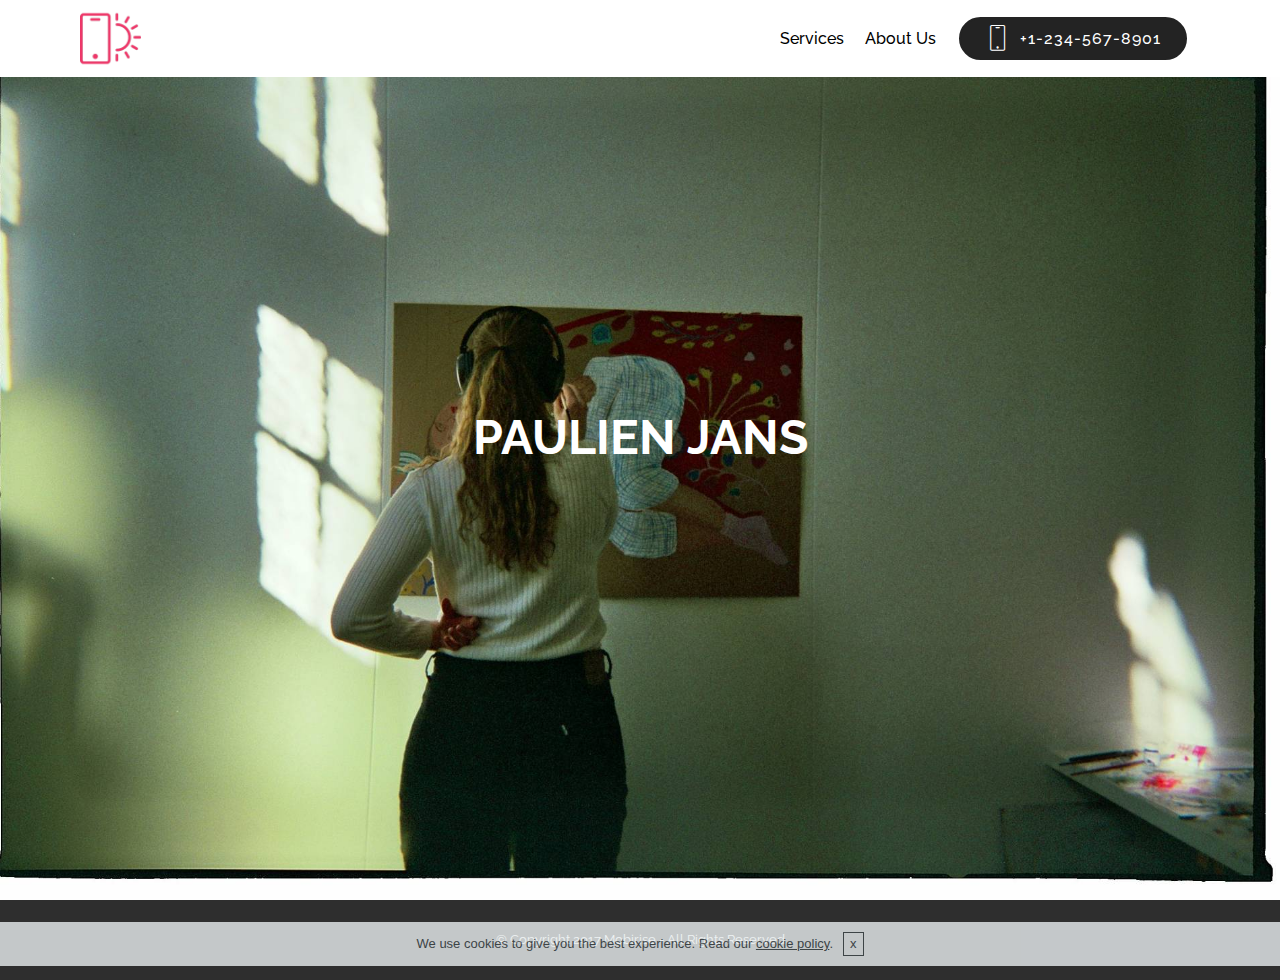
==== commit 55954646: "create github pages" ====
--- a/index.html
+++ b/index.html
@@ -6,7 +6,7 @@
   <meta http-equiv="X-UA-Compatible" content="IE=edge">
   <meta name="generator" content="Mobirise v4.6.5, mobirise.com">
   <meta name="viewport" content="width=device-width, initial-scale=1, minimum-scale=1">
-  <link rel="shortcut icon" href="assets/images/logo2.png" type="image/x-icon">
+  <link rel="shortcut icon" href="assets/images/logo20.png" type="image/x-icon">
   <meta name="description" content="">
   <title>Home</title>
   <link rel="stylesheet" href="assets/web/assets/mobirise-icons/mobirise-icons.css">
@@ -22,7 +22,21 @@
   
 </head>
 <body>
-  <section class="menu cid-qKdZt8iIC1" once="menu" id="menu2-j">
+
+<!-- Google Analytics -->
+<!-- Global site tag (gtag.js) - Google Analytics -->
+<script async src="https://www.googletagmanager.com/gtag/js?id=UA-114949046-1"></script>
+<script>
+  window.dataLayer = window.dataLayer || [];
+  function gtag(){dataLayer.push(arguments);}
+  gtag('js', new Date());
+
+  gtag('config', 'UA-114949046-1');
+</script>
+<!-- /Google Analytics -->
+
+
+  <section class="menu cid-qKY1FhCKri" once="menu" id="menu2-t">
 
     
 
@@ -50,39 +64,71 @@
     </nav>
 </section>
 
-<section class="engine"><a href="https://mobirise.ws/b">best site creator</a></section><section class="header4 cid-qKdOB9JlFa" id="header4-0">
+<section class="engine"><a href="https://mobirise.ws/g">how to create your own website</a></section><section class="menu cid-qKY1YZPeYu" once="menu" id="menu2-v">
+
+    
+
+    <nav class="navbar navbar-expand beta-menu navbar-dropdown align-items-center navbar-fixed-top navbar-toggleable-sm">
+        <button class="navbar-toggler navbar-toggler-right" type="button" data-toggle="collapse" data-target="#navbarSupportedContent" aria-controls="navbarSupportedContent" aria-expanded="false" aria-label="Toggle navigation">
+            <div class="hamburger">
+                <span></span>
+                <span></span>
+                <span></span>
+                <span></span>
+            </div>
+        </button>
+        <div class="menu-logo">
+            <div class="navbar-brand">
+                <span class="navbar-logo">
+                    <a href="https://mobirise.com">
+                        <img src="assets/images/logo2.png" alt="Mobirise" style="height: 3.8rem;">
+                    </a>
+                </span>
+                
+            </div>
+        </div>
+        <div class="collapse navbar-collapse" id="navbarSupportedContent">
+            <ul class="navbar-nav nav-dropdown" data-app-modern-menu="true">
+                <li class="nav-item">
+                    <a class="nav-link link text-black display-4" href="https://mobirise.com">
+                        Services
+                    </a>
+                </li>
+                <li class="nav-item">
+                    <a class="nav-link link text-black display-4" href="https://mobirise.com">
+                        About Us
+                    </a>
+                </li>
+            </ul>
+            <div class="navbar-buttons mbr-section-btn">
+                <a class="btn btn-sm btn-primary display-4" href="tel:+1-234-567-8901">
+                    <span class="btn-icon mbri-mobile mbr-iconfont mbr-iconfont-btn">
+                    </span>
+                    +1-234-567-8901
+                </a>
+            </div>
+        </div>
+    </nav>
+</section>
+
+<section class="cid-qKXZnFG8XT mbr-fullscreen" id="header2-q">
 
     
 
     
 
-    <div class="container">
+    <div class="container align-center">
         <div class="row justify-content-md-center">
-            <div class="media-content col-md-10">
-                <h1 class="mbr-section-title align-center mbr-white pb-3 mbr-bold mbr-fonts-style display-2"><p><span style="font-weight: normal;">
-                    PAULIEN JANS</span></p></h1>
+            <div class="mbr-white col-md-10">
+                <h1 class="mbr-section-title mbr-bold pb-3 mbr-fonts-style display-2">
+                    PAULIEN JANS</h1>
                 
-                <div class="mbr-text align-center mbr-white pb-3">
-                    
-                </div>
                 
-            </div>
-            <div class="mbr-figure pt-5">
-                <img src="assets/images/dsc-463-2534x2522.jpg" alt="Mobirise" title="" style="width: 75%;">
+                
             </div>
         </div>
     </div>
-</section>
-
-<section class="mbr-section article content1 cid-qKdUamYRtD" id="content1-6">
     
-     
-
-    <div class="container">
-        <div class="media-container-row">
-            <div class="mbr-text col-12 col-md-8 mbr-fonts-style display-7"><p>olie op koper 20x20</p><p><strong><br></strong></p></div>
-        </div>
-    </div>
 </section>
 
 <section once="" class="cid-qKdRCNP4Mv" id="footer6-5">
@@ -102,39 +148,19 @@
     </div>
 </section>
 
-<section class="cid-qKXOKZv1hM mbr-fullscreen" id="header2-p">
-
-    
-
-    
-
-    <div class="container align-center">
-        <div class="row justify-content-md-center">
-            <div class="mbr-white col-md-10">
-                <h1 class="mbr-section-title mbr-bold pb-3 mbr-fonts-style display-2"><p>PAULIEN JANS</p></h1>
-                
-                
-                
-            </div>
-        </div>
-    </div>
-    <div class="mbr-arrow hidden-sm-down" aria-hidden="true">
-        <a href="#next">
-            <i class="mbri-down mbr-iconfont"></i>
-        </a>
-    </div>
-</section>
-
 
   <script src="assets/web/assets/jquery/jquery.min.js"></script>
   <script src="assets/popper/popper.min.js"></script>
   <script src="assets/tether/tether.min.js"></script>
   <script src="assets/bootstrap/js/bootstrap.min.js"></script>
   <script src="assets/smoothscroll/smooth-scroll.js"></script>
+  <script src="assets/cookies-alert-plugin/cookies-alert-core.js"></script>
+  <script src="assets/cookies-alert-plugin/cookies-alert-script.js"></script>
   <script src="assets/dropdown/js/script.min.js"></script>
   <script src="assets/touchswipe/jquery.touch-swipe.min.js"></script>
   <script src="assets/theme/js/script.js"></script>
   
   
-</body>
+<input name="cookieData" type="hidden" data-cookie-text="We use cookies to give you the best experience. Read our <a href='privacy.html'>cookie policy</a>.">
+  </body>
 </html>--- a/assets/mobirise/css/mbr-additional.css
+++ b/assets/mobirise/css/mbr-additional.css
@@ -1373,95 +1373,48 @@
 .dropup .dropdown-toggle::after {
   display: none;
 }
-.cid-qKdOB9JlFa {
-  padding-top: 45px;
-  padding-bottom: 45px;
-  background-color: #ffffff;
-}
-.cid-qKdOB9JlFa .mbr-figure {
-  margin: 0 auto;
-  width: 100%;
-  display: flex;
-  justify-content: center;
-}
-.cid-qKdOB9JlFa .mbr-figure img {
-  height: 100%;
-  margin: 0 auto;
-}
-@media (max-width: 991px) {
-  .cid-qKdOB9JlFa .mbr-figure img {
-    width: 100% !important;
-  }
-}
-.cid-qKdOB9JlFa H1 {
-  color: #232323;
-  text-align: center;
-}
-.cid-qKdOB9JlFa .mbr-text,
-.cid-qKdOB9JlFa .mbr-section-btn {
-  color: #232323;
-  text-align: center;
-}
-.cid-qKdUamYRtD {
-  padding-top: 0px;
-  padding-bottom: 45px;
-  background-color: #ffffff;
-}
-.cid-qKdUamYRtD .mbr-text,
-.cid-qKdUamYRtD blockquote {
-  color: #767676;
-}
-.cid-qKdUamYRtD .mbr-text P {
-  color: #ff0026;
-  text-align: left;
-}
-.cid-qKdRCNP4Mv {
-  padding-top: 30px;
-  padding-bottom: 30px;
-  background-color: #2e2e2e;
-}
-.cid-qKdZt8iIC1 .navbar {
-  background: #ffffff;
+.cid-qKY1FhCKri .navbar {
+  background: #c4bc3b;
   transition: none;
   min-height: 77px;
   padding: .5rem 0;
 }
-.cid-qKdZt8iIC1 .navbar-dropdown.bg-color.transparent.opened {
-  background: #ffffff;
-}
-.cid-qKdZt8iIC1 a {
+.cid-qKY1FhCKri .navbar-dropdown.bg-color.transparent.opened {
+  background: #c4bc3b;
+}
+.cid-qKY1FhCKri a {
   font-style: normal;
 }
-.cid-qKdZt8iIC1 .nav-item span {
+.cid-qKY1FhCKri .nav-item span {
   padding-right: 0.4em;
   line-height: 0.5em;
   vertical-align: text-bottom;
   position: relative;
   text-decoration: none;
 }
-.cid-qKdZt8iIC1 .nav-item a {
+.cid-qKY1FhCKri .nav-item a {
   display: flex;
   align-items: center;
   justify-content: center;
   padding: 0.7rem 0 !important;
   margin: 0rem .65rem !important;
 }
-.cid-qKdZt8iIC1 .nav-item:focus,
-.cid-qKdZt8iIC1 .nav-link:focus {
+.cid-qKY1FhCKri .nav-item:focus,
+.cid-qKY1FhCKri .nav-link:focus {
   outline: none;
 }
-.cid-qKdZt8iIC1 .btn {
+.cid-qKY1FhCKri .btn {
   padding: 0.4rem 1.5rem;
   display: inline-flex;
   align-items: center;
 }
-.cid-qKdZt8iIC1 .btn .mbr-iconfont {
+.cid-qKY1FhCKri .btn .mbr-iconfont {
   font-size: 1.6rem;
 }
-.cid-qKdZt8iIC1 .menu-logo {
+.cid-qKY1FhCKri .menu-logo {
   margin-right: auto;
 }
-.cid-qKdZt8iIC1 .menu-logo .navbar-brand {
+.cid-qKY1FhCKri .menu-logo .navbar-brand {
   display: flex;
   margin-left: 5rem;
   padding: 0;
@@ -1469,7 +1422,7 @@
   min-height: 3.8rem;
   align-items: center;
 }
-.cid-qKdZt8iIC1 .menu-logo .navbar-brand .navbar-caption-wrap {
+.cid-qKY1FhCKri .menu-logo .navbar-brand .navbar-caption-wrap {
   display: flex;
   -webkit-align-items: center;
   align-items: center;
@@ -1477,41 +1430,41 @@
   min-width: 7rem;
   margin: .3rem 0;
 }
-.cid-qKdZt8iIC1 .menu-logo .navbar-brand .navbar-caption-wrap .navbar-caption {
+.cid-qKY1FhCKri .menu-logo .navbar-brand .navbar-caption-wrap .navbar-caption {
   line-height: 1.2rem !important;
   padding-right: 2rem;
 }
-.cid-qKdZt8iIC1 .menu-logo .navbar-brand .navbar-logo {
+.cid-qKY1FhCKri .menu-logo .navbar-brand .navbar-logo {
   font-size: 4rem;
   transition: font-size 0.25s;
 }
-.cid-qKdZt8iIC1 .menu-logo .navbar-brand .navbar-logo img {
+.cid-qKY1FhCKri .menu-logo .navbar-brand .navbar-logo img {
   display: flex;
 }
-.cid-qKdZt8iIC1 .menu-logo .navbar-brand .navbar-logo .mbr-iconfont {
+.cid-qKY1FhCKri .menu-logo .navbar-brand .navbar-logo .mbr-iconfont {
   transition: font-size 0.25s;
 }
-.cid-qKdZt8iIC1 .navbar-toggleable-sm .navbar-collapse {
+.cid-qKY1FhCKri .navbar-toggleable-sm .navbar-collapse {
   justify-content: flex-end;
   -webkit-justify-content: flex-end;
   padding-right: 5rem;
   width: auto;
 }
-.cid-qKdZt8iIC1 .navbar-toggleable-sm .navbar-collapse .navbar-nav {
+.cid-qKY1FhCKri .navbar-toggleable-sm .navbar-collapse .navbar-nav {
   flex-wrap: wrap;
   -webkit-flex-wrap: wrap;
   padding-left: 0;
 }
-.cid-qKdZt8iIC1 .navbar-toggleable-sm .navbar-collapse .navbar-nav .nav-item {
+.cid-qKY1FhCKri .navbar-toggleable-sm .navbar-collapse .navbar-nav .nav-item {
   -webkit-align-self: center;
   align-self: center;
 }
-.cid-qKdZt8iIC1 .navbar-toggleable-sm .navbar-collapse .navbar-buttons {
+.cid-qKY1FhCKri .navbar-toggleable-sm .navbar-collapse .navbar-buttons {
   padding-left: 0;
   padding-bottom: 0;
 }
-.cid-qKdZt8iIC1 .dropdown .dropdown-menu {
-  background: #ffffff;
+.cid-qKY1FhCKri .dropdown .dropdown-menu {
+  background: #c4bc3b;
   display: none;
   position: absolute;
   min-width: 5rem;
@@ -1519,20 +1472,20 @@
   padding-bottom: 1.4rem;
   text-align: left;
 }
-.cid-qKdZt8iIC1 .dropdown .dropdown-menu .dropdown-item {
+.cid-qKY1FhCKri .dropdown .dropdown-menu .dropdown-item {
   width: auto;
   padding: 0.235em 1.5385em 0.235em 1.5385em !important;
 }
-.cid-qKdZt8iIC1 .dropdown .dropdown-menu .dropdown-item::after {
+.cid-qKY1FhCKri .dropdown .dropdown-menu .dropdown-item::after {
   right: 0.5rem;
 }
-.cid-qKdZt8iIC1 .dropdown .dropdown-menu .dropdown-submenu {
+.cid-qKY1FhCKri .dropdown .dropdown-menu .dropdown-submenu {
   margin: 0;
 }
-.cid-qKdZt8iIC1 .dropdown.open > .dropdown-menu {
+.cid-qKY1FhCKri .dropdown.open > .dropdown-menu {
   display: block;
 }
-.cid-qKdZt8iIC1 .navbar-toggleable-sm.opened:after {
+.cid-qKY1FhCKri .navbar-toggleable-sm.opened:after {
   position: absolute;
   width: 100vw;
   height: 100vh;
@@ -1544,28 +1497,28 @@
   -webkit-transform: translateY(100%);
   z-index: 1000;
 }
-.cid-qKdZt8iIC1 .navbar.navbar-short {
+.cid-qKY1FhCKri .navbar.navbar-short {
   min-height: 60px;
   transition: all .2s;
 }
-.cid-qKdZt8iIC1 .navbar.navbar-short .navbar-toggler-right {
+.cid-qKY1FhCKri .navbar.navbar-short .navbar-toggler-right {
   top: 20px;
 }
-.cid-qKdZt8iIC1 .navbar.navbar-short .navbar-logo a {
+.cid-qKY1FhCKri .navbar.navbar-short .navbar-logo a {
   font-size: 2.5rem !important;
   line-height: 2.5rem;
   transition: font-size 0.25s;
 }
-.cid-qKdZt8iIC1 .navbar.navbar-short .navbar-logo a .mbr-iconfont {
+.cid-qKY1FhCKri .navbar.navbar-short .navbar-logo a .mbr-iconfont {
   font-size: 2.5rem !important;
 }
-.cid-qKdZt8iIC1 .navbar.navbar-short .navbar-logo a img {
+.cid-qKY1FhCKri .navbar.navbar-short .navbar-logo a img {
   height: 3rem !important;
 }
-.cid-qKdZt8iIC1 .navbar.navbar-short .navbar-brand {
+.cid-qKY1FhCKri .navbar.navbar-short .navbar-brand {
   min-height: 3rem;
 }
-.cid-qKdZt8iIC1 button.navbar-toggler {
+.cid-qKY1FhCKri button.navbar-toggler {
   width: 31px;
   height: 18px;
   cursor: pointer;
@@ -1573,10 +1526,10 @@
   top: 1.5rem;
   right: 1rem;
 }
-.cid-qKdZt8iIC1 button.navbar-toggler:focus {
+.cid-qKY1FhCKri button.navbar-toggler:focus {
   outline: none;
 }
-.cid-qKdZt8iIC1 button.navbar-toggler .hamburger span {
+.cid-qKY1FhCKri button.navbar-toggler .hamburger span {
   position: absolute;
   right: 0;
   width: 30px;
@@ -1584,92 +1537,92 @@
   border-right: 5px;
   background-color: #211fac;
 }
-.cid-qKdZt8iIC1 button.navbar-toggler .hamburger span:nth-child(1) {
+.cid-qKY1FhCKri button.navbar-toggler .hamburger span:nth-child(1) {
   top: 0;
   transition: all .2s;
 }
-.cid-qKdZt8iIC1 button.navbar-toggler .hamburger span:nth-child(2) {
+.cid-qKY1FhCKri button.navbar-toggler .hamburger span:nth-child(2) {
   top: 8px;
   transition: all .15s;
 }
-.cid-qKdZt8iIC1 button.navbar-toggler .hamburger span:nth-child(3) {
+.cid-qKY1FhCKri button.navbar-toggler .hamburger span:nth-child(3) {
   top: 8px;
   transition: all .15s;
 }
-.cid-qKdZt8iIC1 button.navbar-toggler .hamburger span:nth-child(4) {
+.cid-qKY1FhCKri button.navbar-toggler .hamburger span:nth-child(4) {
   top: 16px;
   transition: all .2s;
 }
-.cid-qKdZt8iIC1 nav.opened .hamburger span:nth-child(1) {
+.cid-qKY1FhCKri nav.opened .hamburger span:nth-child(1) {
   top: 8px;
   width: 0;
   opacity: 0;
   right: 50%;
   transition: all .2s;
 }
-.cid-qKdZt8iIC1 nav.opened .hamburger span:nth-child(2) {
+.cid-qKY1FhCKri nav.opened .hamburger span:nth-child(2) {
   -webkit-transform: rotate(45deg);
   transform: rotate(45deg);
   transition: all .25s;
 }
-.cid-qKdZt8iIC1 nav.opened .hamburger span:nth-child(3) {
+.cid-qKY1FhCKri nav.opened .hamburger span:nth-child(3) {
   -webkit-transform: rotate(-45deg);
   transform: rotate(-45deg);
   transition: all .25s;
 }
-.cid-qKdZt8iIC1 nav.opened .hamburger span:nth-child(4) {
+.cid-qKY1FhCKri nav.opened .hamburger span:nth-child(4) {
   top: 8px;
   width: 0;
   opacity: 0;
   right: 50%;
   transition: all .2s;
 }
-.cid-qKdZt8iIC1 .collapsed.navbar-expand {
+.cid-qKY1FhCKri .collapsed.navbar-expand {
   flex-direction: column;
 }
-.cid-qKdZt8iIC1 .collapsed .btn {
+.cid-qKY1FhCKri .collapsed .btn {
   display: flex;
 }
-.cid-qKdZt8iIC1 .collapsed .navbar-collapse {
+.cid-qKY1FhCKri .collapsed .navbar-collapse {
   display: none !important;
   padding-right: 0 !important;
 }
-.cid-qKdZt8iIC1 .collapsed .navbar-collapse.collapsing,
-.cid-qKdZt8iIC1 .collapsed .navbar-collapse.show {
+.cid-qKY1FhCKri .collapsed .navbar-collapse.collapsing,
+.cid-qKY1FhCKri .collapsed .navbar-collapse.show {
   display: block !important;
 }
-.cid-qKdZt8iIC1 .collapsed .navbar-collapse.collapsing .navbar-nav,
-.cid-qKdZt8iIC1 .collapsed .navbar-collapse.show .navbar-nav {
+.cid-qKY1FhCKri .collapsed .navbar-collapse.collapsing .navbar-nav,
+.cid-qKY1FhCKri .collapsed .navbar-collapse.show .navbar-nav {
   display: block;
   text-align: center;
 }
-.cid-qKdZt8iIC1 .collapsed .navbar-collapse.collapsing .navbar-nav .nav-item,
-.cid-qKdZt8iIC1 .collapsed .navbar-collapse.show .navbar-nav .nav-item {
+.cid-qKY1FhCKri .collapsed .navbar-collapse.collapsing .navbar-nav .nav-item,
+.cid-qKY1FhCKri .collapsed .navbar-collapse.show .navbar-nav .nav-item {
   clear: both;
 }
-.cid-qKdZt8iIC1 .collapsed .navbar-collapse.collapsing .navbar-nav .nav-item:last-child,
-.cid-qKdZt8iIC1 .collapsed .navbar-collapse.show .navbar-nav .nav-item:last-child {
+.cid-qKY1FhCKri .collapsed .navbar-collapse.collapsing .navbar-nav .nav-item:last-child,
+.cid-qKY1FhCKri .collapsed .navbar-collapse.show .navbar-nav .nav-item:last-child {
   margin-bottom: 1rem;
 }
-.cid-qKdZt8iIC1 .collapsed .navbar-collapse.collapsing .navbar-buttons,
-.cid-qKdZt8iIC1 .collapsed .navbar-collapse.show .navbar-buttons {
+.cid-qKY1FhCKri .collapsed .navbar-collapse.collapsing .navbar-buttons,
+.cid-qKY1FhCKri .collapsed .navbar-collapse.show .navbar-buttons {
   text-align: center;
 }
-.cid-qKdZt8iIC1 .collapsed .navbar-collapse.collapsing .navbar-buttons:last-child,
-.cid-qKdZt8iIC1 .collapsed .navbar-collapse.show .navbar-buttons:last-child {
+.cid-qKY1FhCKri .collapsed .navbar-collapse.collapsing .navbar-buttons:last-child,
+.cid-qKY1FhCKri .collapsed .navbar-collapse.show .navbar-buttons:last-child {
   margin-bottom: 1rem;
 }
-.cid-qKdZt8iIC1 .collapsed button.navbar-toggler {
+.cid-qKY1FhCKri .collapsed button.navbar-toggler {
   display: block;
 }
-.cid-qKdZt8iIC1 .collapsed .navbar-brand {
+.cid-qKY1FhCKri .collapsed .navbar-brand {
   margin-left: 1rem !important;
 }
-.cid-qKdZt8iIC1 .collapsed .navbar-toggleable-sm {
+.cid-qKY1FhCKri .collapsed .navbar-toggleable-sm {
   flex-direction: column;
   -webkit-flex-direction: column;
 }
-.cid-qKdZt8iIC1 .collapsed .dropdown .dropdown-menu {
+.cid-qKY1FhCKri .collapsed .dropdown .dropdown-menu {
   width: 100%;
   text-align: center;
   position: relative;
@@ -1681,19 +1634,19 @@
   transition-duration: .5s;
   transition-property: opacity,padding,height;
 }
-.cid-qKdZt8iIC1 .collapsed .dropdown.open > .dropdown-menu {
+.cid-qKY1FhCKri .collapsed .dropdown.open > .dropdown-menu {
   position: relative;
   opacity: 1;
   height: auto;
   padding: 1.4rem 0;
   visibility: visible;
 }
-.cid-qKdZt8iIC1 .collapsed .dropdown .dropdown-submenu {
+.cid-qKY1FhCKri .collapsed .dropdown .dropdown-submenu {
   left: 0;
   text-align: center;
   width: 100%;
 }
-.cid-qKdZt8iIC1 .collapsed .dropdown .dropdown-toggle[data-toggle="dropdown-submenu"]::after {
+.cid-qKY1FhCKri .collapsed .dropdown .dropdown-toggle[data-toggle="dropdown-submenu"]::after {
   margin-top: 0;
   position: inherit;
   right: 0;
@@ -1709,55 +1662,55 @@
   border-left: .30em solid transparent;
 }
 @media (max-width: 991px) {
-  .cid-qKdZt8iIC1.navbar-expand {
+  .cid-qKY1FhCKri.navbar-expand {
     flex-direction: column;
   }
-  .cid-qKdZt8iIC1 img {
+  .cid-qKY1FhCKri img {
     height: 3.8rem !important;
   }
-  .cid-qKdZt8iIC1 .btn {
+  .cid-qKY1FhCKri .btn {
     display: flex;
   }
-  .cid-qKdZt8iIC1 button.navbar-toggler {
+  .cid-qKY1FhCKri button.navbar-toggler {
     display: block;
   }
-  .cid-qKdZt8iIC1 .navbar-brand {
+  .cid-qKY1FhCKri .navbar-brand {
     margin-left: 1rem !important;
   }
-  .cid-qKdZt8iIC1 .navbar-toggleable-sm {
+  .cid-qKY1FhCKri .navbar-toggleable-sm {
     flex-direction: column;
     -webkit-flex-direction: column;
   }
-  .cid-qKdZt8iIC1 .navbar-collapse {
+  .cid-qKY1FhCKri .navbar-collapse {
     display: none !important;
     padding-right: 0 !important;
   }
-  .cid-qKdZt8iIC1 .navbar-collapse.collapsing,
-  .cid-qKdZt8iIC1 .navbar-collapse.show {
+  .cid-qKY1FhCKri .navbar-collapse.collapsing,
+  .cid-qKY1FhCKri .navbar-collapse.show {
     display: block !important;
   }
-  .cid-qKdZt8iIC1 .navbar-collapse.collapsing .navbar-nav,
-  .cid-qKdZt8iIC1 .navbar-collapse.show .navbar-nav {
+  .cid-qKY1FhCKri .navbar-collapse.collapsing .navbar-nav,
+  .cid-qKY1FhCKri .navbar-collapse.show .navbar-nav {
     display: block;
     text-align: center;
   }
-  .cid-qKdZt8iIC1 .navbar-collapse.collapsing .navbar-nav .nav-item,
-  .cid-qKdZt8iIC1 .navbar-collapse.show .navbar-nav .nav-item {
+  .cid-qKY1FhCKri .navbar-collapse.collapsing .navbar-nav .nav-item,
+  .cid-qKY1FhCKri .navbar-collapse.show .navbar-nav .nav-item {
     clear: both;
   }
-  .cid-qKdZt8iIC1 .navbar-collapse.collapsing .navbar-nav .nav-item:last-child,
-  .cid-qKdZt8iIC1 .navbar-collapse.show .navbar-nav .nav-item:last-child {
+  .cid-qKY1FhCKri .navbar-collapse.collapsing .navbar-nav .nav-item:last-child,
+  .cid-qKY1FhCKri .navbar-collapse.show .navbar-nav .nav-item:last-child {
     margin-bottom: 1rem;
   }
-  .cid-qKdZt8iIC1 .navbar-collapse.collapsing .navbar-buttons,
-  .cid-qKdZt8iIC1 .navbar-collapse.show .navbar-buttons {
+  .cid-qKY1FhCKri .navbar-collapse.collapsing .navbar-buttons,
+  .cid-qKY1FhCKri .navbar-collapse.show .navbar-buttons {
     text-align: center;
   }
-  .cid-qKdZt8iIC1 .navbar-collapse.collapsing .navbar-buttons:last-child,
-  .cid-qKdZt8iIC1 .navbar-collapse.show .navbar-buttons:last-child {
+  .cid-qKY1FhCKri .navbar-collapse.collapsing .navbar-buttons:last-child,
+  .cid-qKY1FhCKri .navbar-collapse.show .navbar-buttons:last-child {
     margin-bottom: 1rem;
   }
-  .cid-qKdZt8iIC1 .dropdown .dropdown-menu {
+  .cid-qKY1FhCKri .dropdown .dropdown-menu {
     width: 100%;
     text-align: center;
     position: relative;
@@ -1769,19 +1722,19 @@
     transition-duration: .5s;
     transition-property: opacity,padding,height;
   }
-  .cid-qKdZt8iIC1 .dropdown.open > .dropdown-menu {
+  .cid-qKY1FhCKri .dropdown.open > .dropdown-menu {
     position: relative;
     opacity: 1;
     height: auto;
     padding: 1.4rem 0;
     visibility: visible;
   }
-  .cid-qKdZt8iIC1 .dropdown .dropdown-submenu {
+  .cid-qKY1FhCKri .dropdown .dropdown-submenu {
     left: 0;
     text-align: center;
     width: 100%;
   }
-  .cid-qKdZt8iIC1 .dropdown .dropdown-toggle[data-toggle="dropdown-submenu"]::after {
+  .cid-qKY1FhCKri .dropdown .dropdown-toggle[data-toggle="dropdown-submenu"]::after {
     margin-top: 0;
     position: inherit;
     right: 0;
@@ -1798,22 +1751,405 @@
   }
 }
 @media (min-width: 767px) {
-  .cid-qKdZt8iIC1 .menu-logo {
+  .cid-qKY1FhCKri .menu-logo {
     flex-shrink: 0;
   }
 }
-.cid-qKdZt8iIC1 .navbar-collapse {
+.cid-qKY1FhCKri .navbar-collapse {
   flex-basis: auto;
 }
-.cid-qKdZt8iIC1 .nav-link:hover,
-.cid-qKdZt8iIC1 .dropdown-item:hover {
+.cid-qKY1FhCKri .nav-link:hover,
+.cid-qKY1FhCKri .dropdown-item:hover {
   color: #211fac !important;
 }
-.cid-qKXOKZv1hM {
-  background-image: url("../../../assets/images/dsc-463-1999x1990.jpg");
-}
-.cid-qKXOKZv1hM P {
+.cid-qKXZnFG8XT {
+  background-image: url("../../../assets/images/28504249-10216232839118508-276860504-o-2000x1335.jpg");
+}
+.cid-qKdRCNP4Mv {
+  padding-top: 30px;
+  padding-bottom: 30px;
+  background-color: #2e2e2e;
+}
+.cid-qKY1YZPeYu .navbar {
+  background: #ffffff;
+  transition: none;
+  min-height: 77px;
+  padding: .5rem 0;
+}
+.cid-qKY1YZPeYu .navbar-dropdown.bg-color.transparent.opened {
+  background: #ffffff;
+}
+.cid-qKY1YZPeYu a {
+  font-style: normal;
+}
+.cid-qKY1YZPeYu .nav-item span {
+  padding-right: 0.4em;
+  line-height: 0.5em;
+  vertical-align: text-bottom;
+  position: relative;
+  text-decoration: none;
+}
+.cid-qKY1YZPeYu .nav-item a {
+  display: flex;
+  align-items: center;
+  justify-content: center;
+  padding: 0.7rem 0 !important;
+  margin: 0rem .65rem !important;
+}
+.cid-qKY1YZPeYu .nav-item:focus,
+.cid-qKY1YZPeYu .nav-link:focus {
+  outline: none;
+}
+.cid-qKY1YZPeYu .btn {
+  padding: 0.4rem 1.5rem;
+  display: inline-flex;
+  align-items: center;
+}
+.cid-qKY1YZPeYu .btn .mbr-iconfont {
+  font-size: 1.6rem;
+}
+.cid-qKY1YZPeYu .menu-logo {
+  margin-right: auto;
+}
+.cid-qKY1YZPeYu .menu-logo .navbar-brand {
+  display: flex;
+  margin-left: 5rem;
+  padding: 0;
+  transition: padding .2s;
+  min-height: 3.8rem;
+  align-items: center;
+}
+.cid-qKY1YZPeYu .menu-logo .navbar-brand .navbar-caption-wrap {
+  display: flex;
+  -webkit-align-items: center;
+  align-items: center;
+  word-break: break-word;
+  min-width: 7rem;
+  margin: .3rem 0;
+}
+.cid-qKY1YZPeYu .menu-logo .navbar-brand .navbar-caption-wrap .navbar-caption {
+  line-height: 1.2rem !important;
+  padding-right: 2rem;
+}
+.cid-qKY1YZPeYu .menu-logo .navbar-brand .navbar-logo {
+  font-size: 4rem;
+  transition: font-size 0.25s;
+}
+.cid-qKY1YZPeYu .menu-logo .navbar-brand .navbar-logo img {
+  display: flex;
+}
+.cid-qKY1YZPeYu .menu-logo .navbar-brand .navbar-logo .mbr-iconfont {
+  transition: font-size 0.25s;
+}
+.cid-qKY1YZPeYu .navbar-toggleable-sm .navbar-collapse {
+  justify-content: flex-end;
+  -webkit-justify-content: flex-end;
+  padding-right: 5rem;
+  width: auto;
+}
+.cid-qKY1YZPeYu .navbar-toggleable-sm .navbar-collapse .navbar-nav {
+  flex-wrap: wrap;
+  -webkit-flex-wrap: wrap;
+  padding-left: 0;
+}
+.cid-qKY1YZPeYu .navbar-toggleable-sm .navbar-collapse .navbar-nav .nav-item {
+  -webkit-align-self: center;
+  align-self: center;
+}
+.cid-qKY1YZPeYu .navbar-toggleable-sm .navbar-collapse .navbar-buttons {
+  padding-left: 0;
+  padding-bottom: 0;
+}
+.cid-qKY1YZPeYu .dropdown .dropdown-menu {
+  background: #ffffff;
+  display: none;
+  position: absolute;
+  min-width: 5rem;
+  padding-top: 1.4rem;
+  padding-bottom: 1.4rem;
+  text-align: left;
+}
+.cid-qKY1YZPeYu .dropdown .dropdown-menu .dropdown-item {
+  width: auto;
+  padding: 0.235em 1.5385em 0.235em 1.5385em !important;
+}
+.cid-qKY1YZPeYu .dropdown .dropdown-menu .dropdown-item::after {
+  right: 0.5rem;
+}
+.cid-qKY1YZPeYu .dropdown .dropdown-menu .dropdown-submenu {
+  margin: 0;
+}
+.cid-qKY1YZPeYu .dropdown.open > .dropdown-menu {
+  display: block;
+}
+.cid-qKY1YZPeYu .navbar-toggleable-sm.opened:after {
+  position: absolute;
+  width: 100vw;
+  height: 100vh;
+  content: '';
+  background-color: rgba(0, 0, 0, 0.1);
+  left: 0;
+  bottom: 0;
+  transform: translateY(100%);
+  -webkit-transform: translateY(100%);
+  z-index: 1000;
+}
+.cid-qKY1YZPeYu .navbar.navbar-short {
+  min-height: 60px;
+  transition: all .2s;
+}
+.cid-qKY1YZPeYu .navbar.navbar-short .navbar-toggler-right {
+  top: 20px;
+}
+.cid-qKY1YZPeYu .navbar.navbar-short .navbar-logo a {
+  font-size: 2.5rem !important;
+  line-height: 2.5rem;
+  transition: font-size 0.25s;
+}
+.cid-qKY1YZPeYu .navbar.navbar-short .navbar-logo a .mbr-iconfont {
+  font-size: 2.5rem !important;
+}
+.cid-qKY1YZPeYu .navbar.navbar-short .navbar-logo a img {
+  height: 3rem !important;
+}
+.cid-qKY1YZPeYu .navbar.navbar-short .navbar-brand {
+  min-height: 3rem;
+}
+.cid-qKY1YZPeYu button.navbar-toggler {
+  width: 31px;
+  height: 18px;
+  cursor: pointer;
+  transition: all .2s;
+  top: 1.5rem;
+  right: 1rem;
+}
+.cid-qKY1YZPeYu button.navbar-toggler:focus {
+  outline: none;
+}
+.cid-qKY1YZPeYu button.navbar-toggler .hamburger span {
+  position: absolute;
+  right: 0;
+  width: 30px;
+  height: 2px;
+  border-right: 5px;
+  background-color: #333333;
+}
+.cid-qKY1YZPeYu button.navbar-toggler .hamburger span:nth-child(1) {
+  top: 0;
+  transition: all .2s;
+}
+.cid-qKY1YZPeYu button.navbar-toggler .hamburger span:nth-child(2) {
+  top: 8px;
+  transition: all .15s;
+}
+.cid-qKY1YZPeYu button.navbar-toggler .hamburger span:nth-child(3) {
+  top: 8px;
+  transition: all .15s;
+}
+.cid-qKY1YZPeYu button.navbar-toggler .hamburger span:nth-child(4) {
+  top: 16px;
+  transition: all .2s;
+}
+.cid-qKY1YZPeYu nav.opened .hamburger span:nth-child(1) {
+  top: 8px;
+  width: 0;
+  opacity: 0;
+  right: 50%;
+  transition: all .2s;
+}
+.cid-qKY1YZPeYu nav.opened .hamburger span:nth-child(2) {
+  -webkit-transform: rotate(45deg);
+  transform: rotate(45deg);
+  transition: all .25s;
+}
+.cid-qKY1YZPeYu nav.opened .hamburger span:nth-child(3) {
+  -webkit-transform: rotate(-45deg);
+  transform: rotate(-45deg);
+  transition: all .25s;
+}
+.cid-qKY1YZPeYu nav.opened .hamburger span:nth-child(4) {
+  top: 8px;
+  width: 0;
+  opacity: 0;
+  right: 50%;
+  transition: all .2s;
+}
+.cid-qKY1YZPeYu .collapsed.navbar-expand {
+  flex-direction: column;
+}
+.cid-qKY1YZPeYu .collapsed .btn {
+  display: flex;
+}
+.cid-qKY1YZPeYu .collapsed .navbar-collapse {
+  display: none !important;
+  padding-right: 0 !important;
+}
+.cid-qKY1YZPeYu .collapsed .navbar-collapse.collapsing,
+.cid-qKY1YZPeYu .collapsed .navbar-collapse.show {
+  display: block !important;
+}
+.cid-qKY1YZPeYu .collapsed .navbar-collapse.collapsing .navbar-nav,
+.cid-qKY1YZPeYu .collapsed .navbar-collapse.show .navbar-nav {
+  display: block;
   text-align: center;
+}
+.cid-qKY1YZPeYu .collapsed .navbar-collapse.collapsing .navbar-nav .nav-item,
+.cid-qKY1YZPeYu .collapsed .navbar-collapse.show .navbar-nav .nav-item {
+  clear: both;
+}
+.cid-qKY1YZPeYu .collapsed .navbar-collapse.collapsing .navbar-buttons,
+.cid-qKY1YZPeYu .collapsed .navbar-collapse.show .navbar-buttons {
+  text-align: center;
+}
+.cid-qKY1YZPeYu .collapsed .navbar-collapse.collapsing .navbar-buttons:last-child,
+.cid-qKY1YZPeYu .collapsed .navbar-collapse.show .navbar-buttons:last-child {
+  margin-bottom: 1rem;
+}
+.cid-qKY1YZPeYu .collapsed button.navbar-toggler {
+  display: block;
+}
+.cid-qKY1YZPeYu .collapsed .navbar-brand {
+  margin-left: 1rem !important;
+}
+.cid-qKY1YZPeYu .collapsed .navbar-toggleable-sm {
+  flex-direction: column;
+  -webkit-flex-direction: column;
+}
+.cid-qKY1YZPeYu .collapsed .dropdown .dropdown-menu {
+  width: 100%;
+  text-align: center;
+  position: relative;
+  opacity: 0;
+  display: block;
+  height: 0;
+  visibility: hidden;
+  padding: 0;
+  transition-duration: .5s;
+  transition-property: opacity,padding,height;
+}
+.cid-qKY1YZPeYu .collapsed .dropdown.open > .dropdown-menu {
+  position: relative;
+  opacity: 1;
+  height: auto;
+  padding: 1.4rem 0;
+  visibility: visible;
+}
+.cid-qKY1YZPeYu .collapsed .dropdown .dropdown-submenu {
+  left: 0;
+  text-align: center;
+  width: 100%;
+}
+.cid-qKY1YZPeYu .collapsed .dropdown .dropdown-toggle[data-toggle="dropdown-submenu"]::after {
+  margin-top: 0;
+  position: inherit;
+  right: 0;
+  top: 50%;
+  display: inline-block;
+  width: 0;
+  height: 0;
+  margin-left: .3em;
+  vertical-align: middle;
+  content: "";
+  border-top: .30em solid;
+  border-right: .30em solid transparent;
+  border-left: .30em solid transparent;
+}
+@media (max-width: 991px) {
+  .cid-qKY1YZPeYu.navbar-expand {
+    flex-direction: column;
+  }
+  .cid-qKY1YZPeYu img {
+    height: 3.8rem !important;
+  }
+  .cid-qKY1YZPeYu .btn {
+    display: flex;
+  }
+  .cid-qKY1YZPeYu button.navbar-toggler {
+    display: block;
+  }
+  .cid-qKY1YZPeYu .navbar-brand {
+    margin-left: 1rem !important;
+  }
+  .cid-qKY1YZPeYu .navbar-toggleable-sm {
+    flex-direction: column;
+    -webkit-flex-direction: column;
+  }
+  .cid-qKY1YZPeYu .navbar-collapse {
+    display: none !important;
+    padding-right: 0 !important;
+  }
+  .cid-qKY1YZPeYu .navbar-collapse.collapsing,
+  .cid-qKY1YZPeYu .navbar-collapse.show {
+    display: block !important;
+  }
+  .cid-qKY1YZPeYu .navbar-collapse.collapsing .navbar-nav,
+  .cid-qKY1YZPeYu .navbar-collapse.show .navbar-nav {
+    display: block;
+    text-align: center;
+  }
+  .cid-qKY1YZPeYu .navbar-collapse.collapsing .navbar-nav .nav-item,
+  .cid-qKY1YZPeYu .navbar-collapse.show .navbar-nav .nav-item {
+    clear: both;
+  }
+  .cid-qKY1YZPeYu .navbar-collapse.collapsing .navbar-buttons,
+  .cid-qKY1YZPeYu .navbar-collapse.show .navbar-buttons {
+    text-align: center;
+  }
+  .cid-qKY1YZPeYu .navbar-collapse.collapsing .navbar-buttons:last-child,
+  .cid-qKY1YZPeYu .navbar-collapse.show .navbar-buttons:last-child {
+    margin-bottom: 1rem;
+  }
+  .cid-qKY1YZPeYu .dropdown .dropdown-menu {
+    width: 100%;
+    text-align: center;
+    position: relative;
+    opacity: 0;
+    display: block;
+    height: 0;
+    visibility: hidden;
+    padding: 0;
+    transition-duration: .5s;
+    transition-property: opacity,padding,height;
+  }
+  .cid-qKY1YZPeYu .dropdown.open > .dropdown-menu {
+    position: relative;
+    opacity: 1;
+    height: auto;
+    padding: 1.4rem 0;
+    visibility: visible;
+  }
+  .cid-qKY1YZPeYu .dropdown .dropdown-submenu {
+    left: 0;
+    text-align: center;
+    width: 100%;
+  }
+  .cid-qKY1YZPeYu .dropdown .dropdown-toggle[data-toggle="dropdown-submenu"]::after {
+    margin-top: 0;
+    position: inherit;
+    right: 0;
+    top: 50%;
+    display: inline-block;
+    width: 0;
+    height: 0;
+    margin-left: .3em;
+    vertical-align: middle;
+    content: "";
+    border-top: .30em solid;
+    border-right: .30em solid transparent;
+    border-left: .30em solid transparent;
+  }
+}
+@media (min-width: 767px) {
+  .cid-qKY1YZPeYu .menu-logo {
+    flex-shrink: 0;
+  }
+}
+.cid-qKY1YZPeYu .navbar-collapse {
+  flex-basis: auto;
+}
+.cid-qKY1YZPeYu .nav-link:hover,
+.cid-qKY1YZPeYu .dropdown-item:hover {
+  color: #767676 !important;
 }
 .cid-qKdVU0oDuK {
   padding-top: 90px;
@@ -1863,13 +2199,13 @@
   background-color: #2e2e2e;
 }
 .cid-qKdZSrXES7 .navbar {
-  background: #ffffff;
+  background: #c4bc3b;
   transition: none;
   min-height: 77px;
   padding: .5rem 0;
 }
 .cid-qKdZSrXES7 .navbar-dropdown.bg-color.transparent.opened {
-  background: #ffffff;
+  background: #c4bc3b;
 }
 .cid-qKdZSrXES7 a {
   font-style: normal;
@@ -1953,7 +2289,7 @@
   padding-bottom: 0;
 }
 .cid-qKdZSrXES7 .dropdown .dropdown-menu {
-  background: #ffffff;
+  background: #c4bc3b;
   display: none;
   position: absolute;
   min-width: 5rem;
@@ -2320,13 +2656,13 @@
   transition: 0.2s background ease-in-out;
 }
 .cid-qKdXB25nIl .navbar {
-  background: #ffffff;
+  background: #c4bc3b;
   transition: none;
   min-height: 77px;
   padding: .5rem 0;
 }
 .cid-qKdXB25nIl .navbar-dropdown.bg-color.transparent.opened {
-  background: #ffffff;
+  background: #c4bc3b;
 }
 .cid-qKdXB25nIl a {
   font-style: normal;
@@ -2410,7 +2746,7 @@
   padding-bottom: 0;
 }
 .cid-qKdXB25nIl .dropdown .dropdown-menu {
-  background: #ffffff;
+  background: #c4bc3b;
   display: none;
   position: absolute;
   min-width: 5rem;
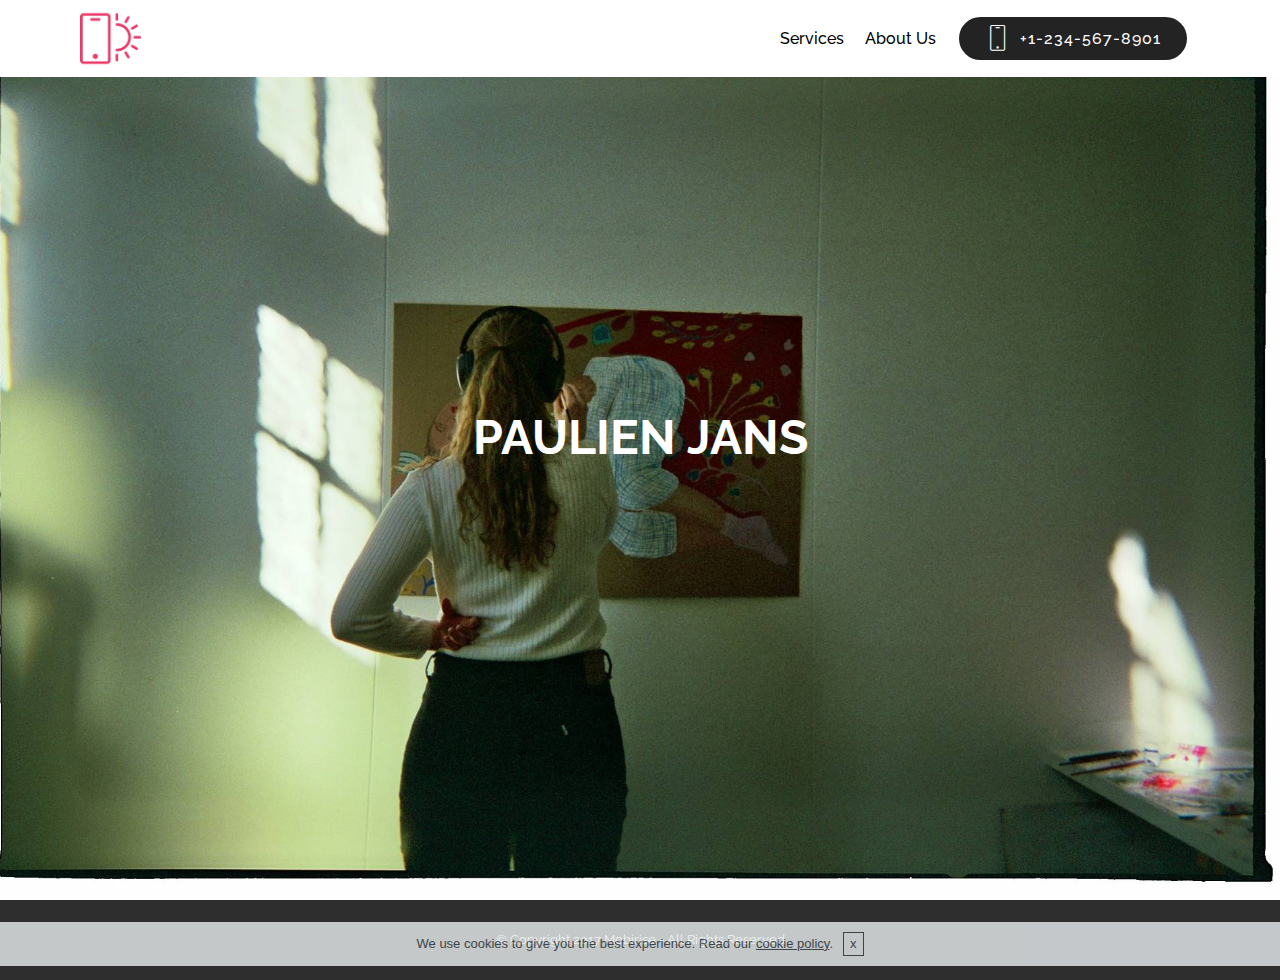
==== commit 5e663fcc: "create github pages" ====
--- a/index.html
+++ b/index.html
@@ -6,7 +6,7 @@
   <meta http-equiv="X-UA-Compatible" content="IE=edge">
   <meta name="generator" content="Mobirise v4.6.5, mobirise.com">
   <meta name="viewport" content="width=device-width, initial-scale=1, minimum-scale=1">
-  <link rel="shortcut icon" href="assets/images/logo20.png" type="image/x-icon">
+  <link rel="shortcut icon" href="assets/images/logo21.png" type="image/x-icon">
   <meta name="description" content="">
   <title>Home</title>
   <link rel="stylesheet" href="assets/web/assets/mobirise-icons/mobirise-icons.css">
@@ -64,7 +64,7 @@
     </nav>
 </section>
 
-<section class="engine"><a href="https://mobirise.ws/g">how to create your own website</a></section><section class="menu cid-qKY1YZPeYu" once="menu" id="menu2-v">
+<section class="engine"><a href="https://mobirise.ws/f">easy web builder</a></section><section class="menu cid-qKY1YZPeYu" once="menu" id="menu2-v">
 
     
 
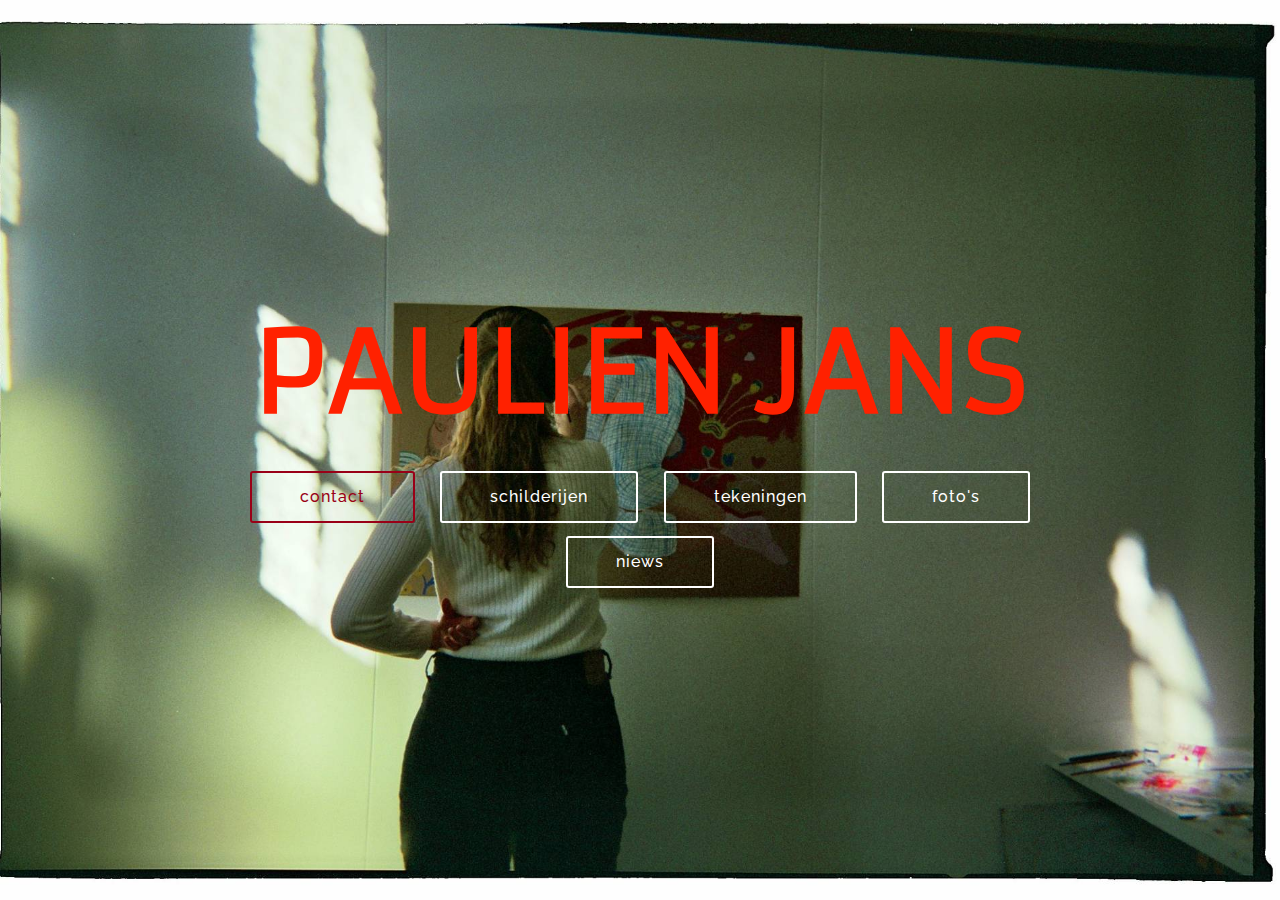
==== commit bb013006: "create github pages" ====
--- a/index.html
+++ b/index.html
@@ -6,7 +6,7 @@
   <meta http-equiv="X-UA-Compatible" content="IE=edge">
   <meta name="generator" content="Mobirise v4.6.5, mobirise.com">
   <meta name="viewport" content="width=device-width, initial-scale=1, minimum-scale=1">
-  <link rel="shortcut icon" href="assets/images/logo21.png" type="image/x-icon">
+  <link rel="shortcut icon" href="assets/images/logo4.png" type="image/x-icon">
   <meta name="description" content="">
   <title>Home</title>
   <link rel="stylesheet" href="assets/web/assets/mobirise-icons/mobirise-icons.css">
@@ -14,7 +14,6 @@
   <link rel="stylesheet" href="assets/bootstrap/css/bootstrap.min.css">
   <link rel="stylesheet" href="assets/bootstrap/css/bootstrap-grid.min.css">
   <link rel="stylesheet" href="assets/bootstrap/css/bootstrap-reboot.min.css">
-  <link rel="stylesheet" href="assets/dropdown/css/style.css">
   <link rel="stylesheet" href="assets/theme/css/style.css">
   <link rel="stylesheet" href="assets/mobirise/css/mbr-additional.css" type="text/css">
   
@@ -36,82 +35,7 @@
 <!-- /Google Analytics -->
 
 
-  <section class="menu cid-qKY1FhCKri" once="menu" id="menu2-t">
-
-    
-
-    <nav class="navbar navbar-expand beta-menu navbar-dropdown align-items-center navbar-toggleable-sm bg-color transparent">
-        <button class="navbar-toggler navbar-toggler-right" type="button" data-toggle="collapse" data-target="#navbarSupportedContent" aria-controls="navbarSupportedContent" aria-expanded="false" aria-label="Toggle navigation">
-            <div class="hamburger">
-                <span></span>
-                <span></span>
-                <span></span>
-                <span></span>
-            </div>
-        </button>
-        <div class="menu-logo">
-            <div class="navbar-brand">
-                
-                
-            </div>
-        </div>
-        <div class="collapse navbar-collapse" id="navbarSupportedContent">
-            <ul class="navbar-nav nav-dropdown nav-right navbar-nav-top-padding" data-app-modern-menu="true"><li class="nav-item"><a class="nav-link link text-success display-7" href="index.html" aria-expanded="false">Home</a></li><li class="nav-item"><a class="nav-link link text-success display-7" href="page3.html" aria-expanded="false">Paintings</a></li><li class="nav-item">
-                    <a class="nav-link link text-success display-7" href="page1.html">contact</a>
-                </li></ul>
-            
-        </div>
-    </nav>
-</section>
-
-<section class="engine"><a href="https://mobirise.ws/f">easy web builder</a></section><section class="menu cid-qKY1YZPeYu" once="menu" id="menu2-v">
-
-    
-
-    <nav class="navbar navbar-expand beta-menu navbar-dropdown align-items-center navbar-fixed-top navbar-toggleable-sm">
-        <button class="navbar-toggler navbar-toggler-right" type="button" data-toggle="collapse" data-target="#navbarSupportedContent" aria-controls="navbarSupportedContent" aria-expanded="false" aria-label="Toggle navigation">
-            <div class="hamburger">
-                <span></span>
-                <span></span>
-                <span></span>
-                <span></span>
-            </div>
-        </button>
-        <div class="menu-logo">
-            <div class="navbar-brand">
-                <span class="navbar-logo">
-                    <a href="https://mobirise.com">
-                        <img src="assets/images/logo2.png" alt="Mobirise" style="height: 3.8rem;">
-                    </a>
-                </span>
-                
-            </div>
-        </div>
-        <div class="collapse navbar-collapse" id="navbarSupportedContent">
-            <ul class="navbar-nav nav-dropdown" data-app-modern-menu="true">
-                <li class="nav-item">
-                    <a class="nav-link link text-black display-4" href="https://mobirise.com">
-                        Services
-                    </a>
-                </li>
-                <li class="nav-item">
-                    <a class="nav-link link text-black display-4" href="https://mobirise.com">
-                        About Us
-                    </a>
-                </li>
-            </ul>
-            <div class="navbar-buttons mbr-section-btn">
-                <a class="btn btn-sm btn-primary display-4" href="tel:+1-234-567-8901">
-                    <span class="btn-icon mbri-mobile mbr-iconfont mbr-iconfont-btn">
-                    </span>
-                    +1-234-567-8901
-                </a>
-            </div>
-        </div>
-    </nav>
-</section>
-
-<section class="cid-qKXZnFG8XT mbr-fullscreen" id="header2-q">
+  <section class="cid-qKXZnFG8XT mbr-fullscreen" id="header2-q">
 
     
 
@@ -124,40 +48,22 @@
                     PAULIEN JANS</h1>
                 
                 
-                
+                <div class="mbr-section-btn"><a class="btn btn-md btn-success-outline display-4" href="page1.html">contact</a>
+                    <a class="btn btn-md btn-white-outline display-4" href="page3.html">schilderijen</a> <a class="btn btn-md btn-white-outline display-4" href="page4.html">tekeningen</a> <a class="btn btn-md btn-white-outline display-4" href="page4.html">foto's</a> <a class="btn btn-md btn-white-outline display-4" href="page5.html">niews</a></div>
             </div>
         </div>
     </div>
     
 </section>
 
-<section once="" class="cid-qKdRCNP4Mv" id="footer6-5">
 
-    
-
-    
-
-    <div class="container">
-        <div class="media-container-row align-center mbr-white">
-            <div class="col-12">
-                <p class="mbr-text mb-0 mbr-fonts-style display-7">
-                    © Copyright 2017 Mobirise - All Rights Reserved
-                </p>
-            </div>
-        </div>
-    </div>
-</section>
-
-
-  <script src="assets/web/assets/jquery/jquery.min.js"></script>
+  <section class="engine"><a href="https://mobirise.ws/j">how to design free website</a></section><script src="assets/web/assets/jquery/jquery.min.js"></script>
   <script src="assets/popper/popper.min.js"></script>
   <script src="assets/tether/tether.min.js"></script>
   <script src="assets/bootstrap/js/bootstrap.min.js"></script>
   <script src="assets/smoothscroll/smooth-scroll.js"></script>
   <script src="assets/cookies-alert-plugin/cookies-alert-core.js"></script>
   <script src="assets/cookies-alert-plugin/cookies-alert-script.js"></script>
-  <script src="assets/dropdown/js/script.min.js"></script>
-  <script src="assets/touchswipe/jquery.touch-swipe.min.js"></script>
   <script src="assets/theme/js/script.js"></script>
   
   
--- a/assets/mobirise/css/mbr-additional.css
+++ b/assets/mobirise/css/mbr-additional.css
@@ -1,5 +1,5 @@
-@import url(https://fonts.googleapis.com/css?family=Work+Sans:100,200,300,400,500,600,700,800,900);
 @import url(https://fonts.googleapis.com/css?family=Raleway:100,100i,200,200i,300,300i,400,400i,500,500i,600,600i,700,700i,800,800i,900,900i);
+@import url(https://fonts.googleapis.com/css?family=Armata:400);
 
 
 
@@ -21,18 +21,18 @@
   line-height: 1.6;
 }
 .display-1 {
-  font-family: 'Work Sans', sans-serif;
-  font-size: 4.2rem;
-}
-.display-1 > .mbr-iconfont {
-  font-size: 6.72rem;
-}
-.display-2 {
   font-family: 'Raleway', sans-serif;
   font-size: 3rem;
 }
+.display-1 > .mbr-iconfont {
+  font-size: 4.8rem;
+}
+.display-2 {
+  font-family: 'Armata', sans-serif;
+  font-size: 7rem;
+}
 .display-2 > .mbr-iconfont {
-  font-size: 4.8rem;
+  font-size: 11.2rem;
 }
 .display-4 {
   font-family: 'Raleway', sans-serif;
@@ -43,10 +43,10 @@
 }
 .display-5 {
   font-family: 'Raleway', sans-serif;
-  font-size: 1.5rem;
+  font-size: 2rem;
 }
 .display-5 > .mbr-iconfont {
-  font-size: 2.4rem;
+  font-size: 3.2rem;
 }
 .display-7 {
   font-family: 'Raleway', sans-serif;
@@ -62,14 +62,14 @@
 /* 0.65 - min scale variable, may vary */
 @media (max-width: 768px) {
   .display-1 {
-    font-size: 3.36rem;
-    font-size: calc( 2.12rem + (4.2 - 2.12) * ((100vw - 20rem) / (48 - 20)));
-    line-height: calc( 1.4 * (2.12rem + (4.2 - 2.12) * ((100vw - 20rem) / (48 - 20))));
-  }
-  .display-2 {
     font-size: 2.4rem;
     font-size: calc( 1.7rem + (3 - 1.7) * ((100vw - 20rem) / (48 - 20)));
     line-height: calc( 1.4 * (1.7rem + (3 - 1.7) * ((100vw - 20rem) / (48 - 20))));
+  }
+  .display-2 {
+    font-size: 5.6rem;
+    font-size: calc( 3.0999999999999996rem + (7 - 3.0999999999999996) * ((100vw - 20rem) / (48 - 20)));
+    line-height: calc( 1.4 * (3.0999999999999996rem + (7 - 3.0999999999999996) * ((100vw - 20rem) / (48 - 20))));
   }
   .display-4 {
     font-size: 0.8rem;
@@ -77,9 +77,9 @@
     line-height: calc( 1.4 * (1rem + (1 - 1) * ((100vw - 20rem) / (48 - 20))));
   }
   .display-5 {
-    font-size: 1.2rem;
-    font-size: calc( 1.175rem + (1.5 - 1.175) * ((100vw - 20rem) / (48 - 20)));
-    line-height: calc( 1.4 * (1.175rem + (1.5 - 1.175) * ((100vw - 20rem) / (48 - 20))));
+    font-size: 1.6rem;
+    font-size: calc( 1.35rem + (2 - 1.35) * ((100vw - 20rem) / (48 - 20)));
+    line-height: calc( 1.4 * (1.35rem + (2 - 1.35) * ((100vw - 20rem) / (48 - 20))));
   }
 }
 /* Buttons */
@@ -529,20 +529,9 @@
 .alert-danger {
   background-color: #211fac;
 }
-.mbr-section-btn a.btn:not(.btn-form) {
-  border-radius: 100px;
-}
 .mbr-section-btn a.btn:not(.btn-form):hover,
 .mbr-section-btn a.btn:not(.btn-form):focus {
   box-shadow: none !important;
-}
-.mbr-section-btn a.btn:not(.btn-form):hover,
-.mbr-section-btn a.btn:not(.btn-form):focus {
-  box-shadow: 0 10px 40px 0 rgba(0, 0, 0, 0.2) !important;
-  -webkit-box-shadow: 0 10px 40px 0 rgba(0, 0, 0, 0.2) !important;
-}
-.mbr-gallery-filter li a {
-  border-radius: 100px !important;
 }
 .mbr-gallery-filter li.active .btn {
   background-color: #232323;
@@ -551,9 +540,6 @@
 }
 .mbr-gallery-filter li.active .btn:focus {
   box-shadow: none;
-}
-.nav-tabs .nav-link {
-  border-radius: 100px !important;
 }
 .btn-form {
   border-radius: 0;
@@ -714,45 +700,6 @@
 /* Forms */
 .mbr-form .btn {
   margin: .4rem 0;
-}
-.mbr-form .input-group-btn a.btn {
-  border-radius: 100px !important;
-}
-.mbr-form .input-group-btn a.btn:hover {
-  box-shadow: 0 10px 40px 0 rgba(0, 0, 0, 0.2);
-}
-.mbr-form .input-group-btn button[type="submit"] {
-  border-radius: 100px !important;
-  padding: 1rem 3rem;
-}
-.mbr-form .input-group-btn button[type="submit"]:hover {
-  box-shadow: 0 10px 40px 0 rgba(0, 0, 0, 0.2);
-}
-.form2 .form-control {
-  border-top-left-radius: 100px;
-  border-bottom-left-radius: 100px;
-}
-.form2 .input-group-btn a.btn {
-  border-top-left-radius: 0 !important;
-  border-bottom-left-radius: 0 !important;
-}
-.form2 .input-group-btn button[type="submit"] {
-  border-top-left-radius: 0 !important;
-  border-bottom-left-radius: 0 !important;
-}
-.form3 input[type="email"] {
-  border-radius: 100px !important;
-}
-@media (max-width: 349px) {
-  .form2 input[type="email"] {
-    border-radius: 100px !important;
-  }
-  .form2 .input-group-btn a.btn {
-    border-radius: 100px !important;
-  }
-  .form2 .input-group-btn button[type="submit"] {
-    border-radius: 100px !important;
-  }
 }
 @media (max-width: 767px) {
   .btn {
@@ -798,39 +745,7 @@
 .mbr-footer .mbr-contacts li a:hover {
   color: #232323;
 }
-.footer3 input[type="email"],
-.footer4 input[type="email"] {
-  border-radius: 100px !important;
-}
-.footer3 .input-group-btn a.btn,
-.footer4 .input-group-btn a.btn {
-  border-radius: 100px !important;
-}
-.footer3 .input-group-btn button[type="submit"],
-.footer4 .input-group-btn button[type="submit"] {
-  border-radius: 100px !important;
-}
 /* Headers*/
-.header13 .form-inline input[type="email"],
-.header14 .form-inline input[type="email"] {
-  border-radius: 100px;
-}
-.header13 .form-inline input[type="text"],
-.header14 .form-inline input[type="text"] {
-  border-radius: 100px;
-}
-.header13 .form-inline input[type="tel"],
-.header14 .form-inline input[type="tel"] {
-  border-radius: 100px;
-}
-.header13 .form-inline a.btn,
-.header14 .form-inline a.btn {
-  border-radius: 100px;
-}
-.header13 .form-inline button,
-.header14 .form-inline button {
-  border-radius: 100px !important;
-}
 .offset-1 {
   margin-left: 8.33333%;
 }
@@ -1373,48 +1288,121 @@
 .dropup .dropdown-toggle::after {
   display: none;
 }
-.cid-qKY1FhCKri .navbar {
-  background: #c4bc3b;
+.cid-qKXZnFG8XT {
+  background-image: url("../../../assets/images/28504249-10216232839118508-276860504-o-2000x1335.jpg");
+}
+.cid-qKXZnFG8XT H1 {
+  text-align: center;
+  color: #ff2100;
+}
+.cid-qSdecohER3 {
+  padding-top: 45px;
+  padding-bottom: 0px;
+  background-color: #ffffff;
+}
+@media (min-width: 992px) {
+  .cid-qSdecohER3 .mbr-figure {
+    padding-right: 4rem;
+  }
+}
+@media (max-width: 991px) {
+  .cid-qSdecohER3 .mbr-figure {
+    padding-bottom: 3rem;
+  }
+}
+@media (max-width: 767px) {
+  .cid-qSdecohER3 .mbr-text {
+    text-align: center;
+  }
+}
+.cid-qSdecohER3 .mbr-text,
+.cid-qSdecohER3 .mbr-section-btn {
+  text-align: left;
+  color: #232323;
+}
+.cid-qSdecohER3 H1 {
+  color: #ff2100;
+  text-align: left;
+}
+.cid-qSdecohER3 H3 {
+  color: #232323;
+}
+.cid-qKdVPGdqTc {
+  padding-top: 0px;
+  padding-bottom: 120px;
+  background-color: #ffffff;
+}
+.cid-qKdVPGdqTc .title {
+  margin-bottom: 2rem;
+}
+.cid-qKdVPGdqTc .mbr-section-subtitle {
+  color: #767676;
+}
+.cid-qKdVPGdqTc a:not([href]):not([tabindex]) {
+  color: #fff;
+  border-radius: 3px;
+}
+.cid-qKdVPGdqTc a.btn-white:not([href]):not([tabindex]) {
+  color: #333;
+}
+.cid-qKdVPGdqTc .multi-horizontal {
+  flex-grow: 1;
+  -webkit-flex-grow: 1;
+  max-width: 100%;
+}
+.cid-qKdVPGdqTc .input-group-btn {
+  display: block;
+  text-align: center;
+}
+.cid-qKdVPGdqTc LABEL {
+  color: #232323;
+}
+.cid-qKdVPGdqTc H2 {
+  color: #ff2100;
+  text-align: center;
+}
+.cid-qSdzYQNADv .navbar {
+  background: #ffffff;
   transition: none;
   min-height: 77px;
   padding: .5rem 0;
 }
-.cid-qKY1FhCKri .navbar-dropdown.bg-color.transparent.opened {
-  background: #c4bc3b;
-}
-.cid-qKY1FhCKri a {
+.cid-qSdzYQNADv .navbar-dropdown.bg-color.transparent.opened {
+  background: #ffffff;
+}
+.cid-qSdzYQNADv a {
   font-style: normal;
 }
-.cid-qKY1FhCKri .nav-item span {
+.cid-qSdzYQNADv .nav-item span {
   padding-right: 0.4em;
   line-height: 0.5em;
   vertical-align: text-bottom;
   position: relative;
   text-decoration: none;
 }
-.cid-qKY1FhCKri .nav-item a {
+.cid-qSdzYQNADv .nav-item a {
   display: flex;
   align-items: center;
   justify-content: center;
   padding: 0.7rem 0 !important;
   margin: 0rem .65rem !important;
 }
-.cid-qKY1FhCKri .nav-item:focus,
-.cid-qKY1FhCKri .nav-link:focus {
+.cid-qSdzYQNADv .nav-item:focus,
+.cid-qSdzYQNADv .nav-link:focus {
   outline: none;
 }
-.cid-qKY1FhCKri .btn {
+.cid-qSdzYQNADv .btn {
   padding: 0.4rem 1.5rem;
   display: inline-flex;
   align-items: center;
 }
-.cid-qKY1FhCKri .btn .mbr-iconfont {
+.cid-qSdzYQNADv .btn .mbr-iconfont {
   font-size: 1.6rem;
 }
-.cid-qKY1FhCKri .menu-logo {
+.cid-qSdzYQNADv .menu-logo {
   margin-right: auto;
 }
-.cid-qKY1FhCKri .menu-logo .navbar-brand {
+.cid-qSdzYQNADv .menu-logo .navbar-brand {
   display: flex;
   margin-left: 5rem;
   padding: 0;
@@ -1422,7 +1410,7 @@
   min-height: 3.8rem;
   align-items: center;
 }
-.cid-qKY1FhCKri .menu-logo .navbar-brand .navbar-caption-wrap {
+.cid-qSdzYQNADv .menu-logo .navbar-brand .navbar-caption-wrap {
   display: flex;
   -webkit-align-items: center;
   align-items: center;
@@ -1430,41 +1418,41 @@
   min-width: 7rem;
   margin: .3rem 0;
 }
-.cid-qKY1FhCKri .menu-logo .navbar-brand .navbar-caption-wrap .navbar-caption {
+.cid-qSdzYQNADv .menu-logo .navbar-brand .navbar-caption-wrap .navbar-caption {
   line-height: 1.2rem !important;
   padding-right: 2rem;
 }
-.cid-qKY1FhCKri .menu-logo .navbar-brand .navbar-logo {
+.cid-qSdzYQNADv .menu-logo .navbar-brand .navbar-logo {
   font-size: 4rem;
   transition: font-size 0.25s;
 }
-.cid-qKY1FhCKri .menu-logo .navbar-brand .navbar-logo img {
-  display: flex;
-}
-.cid-qKY1FhCKri .menu-logo .navbar-brand .navbar-logo .mbr-iconfont {
+.cid-qSdzYQNADv .menu-logo .navbar-brand .navbar-logo img {
+  display: flex;
+}
+.cid-qSdzYQNADv .menu-logo .navbar-brand .navbar-logo .mbr-iconfont {
   transition: font-size 0.25s;
 }
-.cid-qKY1FhCKri .navbar-toggleable-sm .navbar-collapse {
+.cid-qSdzYQNADv .navbar-toggleable-sm .navbar-collapse {
   justify-content: flex-end;
   -webkit-justify-content: flex-end;
   padding-right: 5rem;
   width: auto;
 }
-.cid-qKY1FhCKri .navbar-toggleable-sm .navbar-collapse .navbar-nav {
+.cid-qSdzYQNADv .navbar-toggleable-sm .navbar-collapse .navbar-nav {
   flex-wrap: wrap;
   -webkit-flex-wrap: wrap;
   padding-left: 0;
 }
-.cid-qKY1FhCKri .navbar-toggleable-sm .navbar-collapse .navbar-nav .nav-item {
+.cid-qSdzYQNADv .navbar-toggleable-sm .navbar-collapse .navbar-nav .nav-item {
   -webkit-align-self: center;
   align-self: center;
 }
-.cid-qKY1FhCKri .navbar-toggleable-sm .navbar-collapse .navbar-buttons {
+.cid-qSdzYQNADv .navbar-toggleable-sm .navbar-collapse .navbar-buttons {
   padding-left: 0;
   padding-bottom: 0;
 }
-.cid-qKY1FhCKri .dropdown .dropdown-menu {
-  background: #c4bc3b;
+.cid-qSdzYQNADv .dropdown .dropdown-menu {
+  background: #ffffff;
   display: none;
   position: absolute;
   min-width: 5rem;
@@ -1472,20 +1460,20 @@
   padding-bottom: 1.4rem;
   text-align: left;
 }
-.cid-qKY1FhCKri .dropdown .dropdown-menu .dropdown-item {
+.cid-qSdzYQNADv .dropdown .dropdown-menu .dropdown-item {
   width: auto;
   padding: 0.235em 1.5385em 0.235em 1.5385em !important;
 }
-.cid-qKY1FhCKri .dropdown .dropdown-menu .dropdown-item::after {
+.cid-qSdzYQNADv .dropdown .dropdown-menu .dropdown-item::after {
   right: 0.5rem;
 }
-.cid-qKY1FhCKri .dropdown .dropdown-menu .dropdown-submenu {
+.cid-qSdzYQNADv .dropdown .dropdown-menu .dropdown-submenu {
   margin: 0;
 }
-.cid-qKY1FhCKri .dropdown.open > .dropdown-menu {
+.cid-qSdzYQNADv .dropdown.open > .dropdown-menu {
   display: block;
 }
-.cid-qKY1FhCKri .navbar-toggleable-sm.opened:after {
+.cid-qSdzYQNADv .navbar-toggleable-sm.opened:after {
   position: absolute;
   width: 100vw;
   height: 100vh;
@@ -1497,28 +1485,28 @@
   -webkit-transform: translateY(100%);
   z-index: 1000;
 }
-.cid-qKY1FhCKri .navbar.navbar-short {
+.cid-qSdzYQNADv .navbar.navbar-short {
   min-height: 60px;
   transition: all .2s;
 }
-.cid-qKY1FhCKri .navbar.navbar-short .navbar-toggler-right {
+.cid-qSdzYQNADv .navbar.navbar-short .navbar-toggler-right {
   top: 20px;
 }
-.cid-qKY1FhCKri .navbar.navbar-short .navbar-logo a {
+.cid-qSdzYQNADv .navbar.navbar-short .navbar-logo a {
   font-size: 2.5rem !important;
   line-height: 2.5rem;
   transition: font-size 0.25s;
 }
-.cid-qKY1FhCKri .navbar.navbar-short .navbar-logo a .mbr-iconfont {
+.cid-qSdzYQNADv .navbar.navbar-short .navbar-logo a .mbr-iconfont {
   font-size: 2.5rem !important;
 }
-.cid-qKY1FhCKri .navbar.navbar-short .navbar-logo a img {
+.cid-qSdzYQNADv .navbar.navbar-short .navbar-logo a img {
   height: 3rem !important;
 }
-.cid-qKY1FhCKri .navbar.navbar-short .navbar-brand {
+.cid-qSdzYQNADv .navbar.navbar-short .navbar-brand {
   min-height: 3rem;
 }
-.cid-qKY1FhCKri button.navbar-toggler {
+.cid-qSdzYQNADv button.navbar-toggler {
   width: 31px;
   height: 18px;
   cursor: pointer;
@@ -1526,103 +1514,103 @@
   top: 1.5rem;
   right: 1rem;
 }
-.cid-qKY1FhCKri button.navbar-toggler:focus {
+.cid-qSdzYQNADv button.navbar-toggler:focus {
   outline: none;
 }
-.cid-qKY1FhCKri button.navbar-toggler .hamburger span {
+.cid-qSdzYQNADv button.navbar-toggler .hamburger span {
   position: absolute;
   right: 0;
   width: 30px;
   height: 2px;
   border-right: 5px;
-  background-color: #211fac;
-}
-.cid-qKY1FhCKri button.navbar-toggler .hamburger span:nth-child(1) {
+  background-color: #333333;
+}
+.cid-qSdzYQNADv button.navbar-toggler .hamburger span:nth-child(1) {
   top: 0;
   transition: all .2s;
 }
-.cid-qKY1FhCKri button.navbar-toggler .hamburger span:nth-child(2) {
+.cid-qSdzYQNADv button.navbar-toggler .hamburger span:nth-child(2) {
   top: 8px;
   transition: all .15s;
 }
-.cid-qKY1FhCKri button.navbar-toggler .hamburger span:nth-child(3) {
+.cid-qSdzYQNADv button.navbar-toggler .hamburger span:nth-child(3) {
   top: 8px;
   transition: all .15s;
 }
-.cid-qKY1FhCKri button.navbar-toggler .hamburger span:nth-child(4) {
+.cid-qSdzYQNADv button.navbar-toggler .hamburger span:nth-child(4) {
   top: 16px;
   transition: all .2s;
 }
-.cid-qKY1FhCKri nav.opened .hamburger span:nth-child(1) {
+.cid-qSdzYQNADv nav.opened .hamburger span:nth-child(1) {
   top: 8px;
   width: 0;
   opacity: 0;
   right: 50%;
   transition: all .2s;
 }
-.cid-qKY1FhCKri nav.opened .hamburger span:nth-child(2) {
+.cid-qSdzYQNADv nav.opened .hamburger span:nth-child(2) {
   -webkit-transform: rotate(45deg);
   transform: rotate(45deg);
   transition: all .25s;
 }
-.cid-qKY1FhCKri nav.opened .hamburger span:nth-child(3) {
+.cid-qSdzYQNADv nav.opened .hamburger span:nth-child(3) {
   -webkit-transform: rotate(-45deg);
   transform: rotate(-45deg);
   transition: all .25s;
 }
-.cid-qKY1FhCKri nav.opened .hamburger span:nth-child(4) {
+.cid-qSdzYQNADv nav.opened .hamburger span:nth-child(4) {
   top: 8px;
   width: 0;
   opacity: 0;
   right: 50%;
   transition: all .2s;
 }
-.cid-qKY1FhCKri .collapsed.navbar-expand {
+.cid-qSdzYQNADv .collapsed.navbar-expand {
   flex-direction: column;
 }
-.cid-qKY1FhCKri .collapsed .btn {
-  display: flex;
-}
-.cid-qKY1FhCKri .collapsed .navbar-collapse {
+.cid-qSdzYQNADv .collapsed .btn {
+  display: flex;
+}
+.cid-qSdzYQNADv .collapsed .navbar-collapse {
   display: none !important;
   padding-right: 0 !important;
 }
-.cid-qKY1FhCKri .collapsed .navbar-collapse.collapsing,
-.cid-qKY1FhCKri .collapsed .navbar-collapse.show {
+.cid-qSdzYQNADv .collapsed .navbar-collapse.collapsing,
+.cid-qSdzYQNADv .collapsed .navbar-collapse.show {
   display: block !important;
 }
-.cid-qKY1FhCKri .collapsed .navbar-collapse.collapsing .navbar-nav,
-.cid-qKY1FhCKri .collapsed .navbar-collapse.show .navbar-nav {
+.cid-qSdzYQNADv .collapsed .navbar-collapse.collapsing .navbar-nav,
+.cid-qSdzYQNADv .collapsed .navbar-collapse.show .navbar-nav {
   display: block;
   text-align: center;
 }
-.cid-qKY1FhCKri .collapsed .navbar-collapse.collapsing .navbar-nav .nav-item,
-.cid-qKY1FhCKri .collapsed .navbar-collapse.show .navbar-nav .nav-item {
+.cid-qSdzYQNADv .collapsed .navbar-collapse.collapsing .navbar-nav .nav-item,
+.cid-qSdzYQNADv .collapsed .navbar-collapse.show .navbar-nav .nav-item {
   clear: both;
 }
-.cid-qKY1FhCKri .collapsed .navbar-collapse.collapsing .navbar-nav .nav-item:last-child,
-.cid-qKY1FhCKri .collapsed .navbar-collapse.show .navbar-nav .nav-item:last-child {
+.cid-qSdzYQNADv .collapsed .navbar-collapse.collapsing .navbar-nav .nav-item:last-child,
+.cid-qSdzYQNADv .collapsed .navbar-collapse.show .navbar-nav .nav-item:last-child {
   margin-bottom: 1rem;
 }
-.cid-qKY1FhCKri .collapsed .navbar-collapse.collapsing .navbar-buttons,
-.cid-qKY1FhCKri .collapsed .navbar-collapse.show .navbar-buttons {
+.cid-qSdzYQNADv .collapsed .navbar-collapse.collapsing .navbar-buttons,
+.cid-qSdzYQNADv .collapsed .navbar-collapse.show .navbar-buttons {
   text-align: center;
 }
-.cid-qKY1FhCKri .collapsed .navbar-collapse.collapsing .navbar-buttons:last-child,
-.cid-qKY1FhCKri .collapsed .navbar-collapse.show .navbar-buttons:last-child {
+.cid-qSdzYQNADv .collapsed .navbar-collapse.collapsing .navbar-buttons:last-child,
+.cid-qSdzYQNADv .collapsed .navbar-collapse.show .navbar-buttons:last-child {
   margin-bottom: 1rem;
 }
-.cid-qKY1FhCKri .collapsed button.navbar-toggler {
+.cid-qSdzYQNADv .collapsed button.navbar-toggler {
   display: block;
 }
-.cid-qKY1FhCKri .collapsed .navbar-brand {
+.cid-qSdzYQNADv .collapsed .navbar-brand {
   margin-left: 1rem !important;
 }
-.cid-qKY1FhCKri .collapsed .navbar-toggleable-sm {
+.cid-qSdzYQNADv .collapsed .navbar-toggleable-sm {
   flex-direction: column;
   -webkit-flex-direction: column;
 }
-.cid-qKY1FhCKri .collapsed .dropdown .dropdown-menu {
+.cid-qSdzYQNADv .collapsed .dropdown .dropdown-menu {
   width: 100%;
   text-align: center;
   position: relative;
@@ -1634,19 +1622,19 @@
   transition-duration: .5s;
   transition-property: opacity,padding,height;
 }
-.cid-qKY1FhCKri .collapsed .dropdown.open > .dropdown-menu {
+.cid-qSdzYQNADv .collapsed .dropdown.open > .dropdown-menu {
   position: relative;
   opacity: 1;
   height: auto;
   padding: 1.4rem 0;
   visibility: visible;
 }
-.cid-qKY1FhCKri .collapsed .dropdown .dropdown-submenu {
+.cid-qSdzYQNADv .collapsed .dropdown .dropdown-submenu {
   left: 0;
   text-align: center;
   width: 100%;
 }
-.cid-qKY1FhCKri .collapsed .dropdown .dropdown-toggle[data-toggle="dropdown-submenu"]::after {
+.cid-qSdzYQNADv .collapsed .dropdown .dropdown-toggle[data-toggle="dropdown-submenu"]::after {
   margin-top: 0;
   position: inherit;
   right: 0;
@@ -1662,55 +1650,55 @@
   border-left: .30em solid transparent;
 }
 @media (max-width: 991px) {
-  .cid-qKY1FhCKri.navbar-expand {
+  .cid-qSdzYQNADv.navbar-expand {
     flex-direction: column;
   }
-  .cid-qKY1FhCKri img {
+  .cid-qSdzYQNADv img {
     height: 3.8rem !important;
   }
-  .cid-qKY1FhCKri .btn {
+  .cid-qSdzYQNADv .btn {
     display: flex;
   }
-  .cid-qKY1FhCKri button.navbar-toggler {
+  .cid-qSdzYQNADv button.navbar-toggler {
     display: block;
   }
-  .cid-qKY1FhCKri .navbar-brand {
+  .cid-qSdzYQNADv .navbar-brand {
     margin-left: 1rem !important;
   }
-  .cid-qKY1FhCKri .navbar-toggleable-sm {
+  .cid-qSdzYQNADv .navbar-toggleable-sm {
     flex-direction: column;
     -webkit-flex-direction: column;
   }
-  .cid-qKY1FhCKri .navbar-collapse {
+  .cid-qSdzYQNADv .navbar-collapse {
     display: none !important;
     padding-right: 0 !important;
   }
-  .cid-qKY1FhCKri .navbar-collapse.collapsing,
-  .cid-qKY1FhCKri .navbar-collapse.show {
+  .cid-qSdzYQNADv .navbar-collapse.collapsing,
+  .cid-qSdzYQNADv .navbar-collapse.show {
     display: block !important;
   }
-  .cid-qKY1FhCKri .navbar-collapse.collapsing .navbar-nav,
-  .cid-qKY1FhCKri .navbar-collapse.show .navbar-nav {
+  .cid-qSdzYQNADv .navbar-collapse.collapsing .navbar-nav,
+  .cid-qSdzYQNADv .navbar-collapse.show .navbar-nav {
     display: block;
     text-align: center;
   }
-  .cid-qKY1FhCKri .navbar-collapse.collapsing .navbar-nav .nav-item,
-  .cid-qKY1FhCKri .navbar-collapse.show .navbar-nav .nav-item {
+  .cid-qSdzYQNADv .navbar-collapse.collapsing .navbar-nav .nav-item,
+  .cid-qSdzYQNADv .navbar-collapse.show .navbar-nav .nav-item {
     clear: both;
   }
-  .cid-qKY1FhCKri .navbar-collapse.collapsing .navbar-nav .nav-item:last-child,
-  .cid-qKY1FhCKri .navbar-collapse.show .navbar-nav .nav-item:last-child {
+  .cid-qSdzYQNADv .navbar-collapse.collapsing .navbar-nav .nav-item:last-child,
+  .cid-qSdzYQNADv .navbar-collapse.show .navbar-nav .nav-item:last-child {
     margin-bottom: 1rem;
   }
-  .cid-qKY1FhCKri .navbar-collapse.collapsing .navbar-buttons,
-  .cid-qKY1FhCKri .navbar-collapse.show .navbar-buttons {
+  .cid-qSdzYQNADv .navbar-collapse.collapsing .navbar-buttons,
+  .cid-qSdzYQNADv .navbar-collapse.show .navbar-buttons {
     text-align: center;
   }
-  .cid-qKY1FhCKri .navbar-collapse.collapsing .navbar-buttons:last-child,
-  .cid-qKY1FhCKri .navbar-collapse.show .navbar-buttons:last-child {
+  .cid-qSdzYQNADv .navbar-collapse.collapsing .navbar-buttons:last-child,
+  .cid-qSdzYQNADv .navbar-collapse.show .navbar-buttons:last-child {
     margin-bottom: 1rem;
   }
-  .cid-qKY1FhCKri .dropdown .dropdown-menu {
+  .cid-qSdzYQNADv .dropdown .dropdown-menu {
     width: 100%;
     text-align: center;
     position: relative;
@@ -1722,19 +1710,19 @@
     transition-duration: .5s;
     transition-property: opacity,padding,height;
   }
-  .cid-qKY1FhCKri .dropdown.open > .dropdown-menu {
+  .cid-qSdzYQNADv .dropdown.open > .dropdown-menu {
     position: relative;
     opacity: 1;
     height: auto;
     padding: 1.4rem 0;
     visibility: visible;
   }
-  .cid-qKY1FhCKri .dropdown .dropdown-submenu {
+  .cid-qSdzYQNADv .dropdown .dropdown-submenu {
     left: 0;
     text-align: center;
     width: 100%;
   }
-  .cid-qKY1FhCKri .dropdown .dropdown-toggle[data-toggle="dropdown-submenu"]::after {
+  .cid-qSdzYQNADv .dropdown .dropdown-toggle[data-toggle="dropdown-submenu"]::after {
     margin-top: 0;
     position: inherit;
     right: 0;
@@ -1751,67 +1739,143 @@
   }
 }
 @media (min-width: 767px) {
-  .cid-qKY1FhCKri .menu-logo {
+  .cid-qSdzYQNADv .menu-logo {
     flex-shrink: 0;
   }
 }
-.cid-qKY1FhCKri .navbar-collapse {
+.cid-qSdzYQNADv .navbar-collapse {
   flex-basis: auto;
 }
-.cid-qKY1FhCKri .nav-link:hover,
-.cid-qKY1FhCKri .dropdown-item:hover {
-  color: #211fac !important;
-}
-.cid-qKXZnFG8XT {
-  background-image: url("../../../assets/images/28504249-10216232839118508-276860504-o-2000x1335.jpg");
-}
-.cid-qKdRCNP4Mv {
+.cid-qSdzYQNADv .nav-link:hover,
+.cid-qSdzYQNADv .dropdown-item:hover {
+  color: #767676 !important;
+}
+.cid-qSdAqc9GUj {
   padding-top: 30px;
   padding-bottom: 30px;
   background-color: #2e2e2e;
 }
-.cid-qKY1YZPeYu .navbar {
+.cid-qKdZ1BExVJ {
+  padding-top: 30px;
+  padding-bottom: 15px;
+  background-color: #ffffff;
+}
+.cid-qKdZ1BExVJ .mbr-section-subtitle {
+  color: #767676;
+}
+.cid-qKdZ1BExVJ H2 {
+  color: #ff2100;
+}
+.cid-qKdXp3hybv {
+  padding-top: 45px;
+  padding-bottom: 90px;
+  background-color: #ffffff;
+}
+.cid-qKdXp3hybv .mbr-slider .carousel-control {
+  background: #1b1b1b;
+}
+.cid-qKdXp3hybv .mbr-slider .carousel-control-prev {
+  left: 0;
+  margin-left: 2.5rem;
+}
+.cid-qKdXp3hybv .mbr-slider .carousel-control-next {
+  right: 0;
+  margin-right: 2.5rem;
+}
+.cid-qKdXp3hybv .mbr-slider .modal-body .close {
+  background: #1b1b1b;
+}
+.cid-qKdXp3hybv .mbr-gallery-item > div::before {
+  content: '';
+  position: absolute;
+  left: 0;
+  top: 0;
+  width: 100%;
+  height: 100%;
+  background: #ffffff;
+  opacity: 0;
+  -webkit-transition: 0.2s opacity ease-in-out;
+  transition: 0.2s opacity ease-in-out;
+}
+.cid-qKdXp3hybv .mbr-gallery-item > div:hover .mbr-gallery-title::before {
+  background: transparent !important;
+}
+.cid-qKdXp3hybv .mbr-gallery-item > div:hover:before {
+  opacity: 0.1 !important;
+}
+.cid-qKdXp3hybv .mbr-gallery-title {
+  font-size: .9em;
+  position: absolute;
+  display: block;
+  width: 100%;
+  bottom: 0;
+  padding: 1rem;
+  color: #fff;
+  z-index: 2;
+}
+.cid-qKdXp3hybv .mbr-gallery-title:before {
+  content: " ";
+  width: 100%;
+  height: 100%;
+  top: 0;
+  left: 0;
+  z-index: -1;
+  position: absolute;
+  background: #ffffff !important;
+  opacity: 0.1;
+  -webkit-transition: 0.2s background ease-in-out;
+  transition: 0.2s background ease-in-out;
+}
+.cid-qKdXp3hybv .mbr-gallery-item > div > span {
+  color: #232323;
+}
+.cid-qKVXHXUJkn {
+  padding-top: 30px;
+  padding-bottom: 30px;
+  background-color: #2e2e2e;
+}
+.cid-qSdA29r0oj .navbar {
   background: #ffffff;
   transition: none;
   min-height: 77px;
   padding: .5rem 0;
 }
-.cid-qKY1YZPeYu .navbar-dropdown.bg-color.transparent.opened {
-  background: #ffffff;
-}
-.cid-qKY1YZPeYu a {
+.cid-qSdA29r0oj .navbar-dropdown.bg-color.transparent.opened {
+  background: #ffffff;
+}
+.cid-qSdA29r0oj a {
   font-style: normal;
 }
-.cid-qKY1YZPeYu .nav-item span {
+.cid-qSdA29r0oj .nav-item span {
   padding-right: 0.4em;
   line-height: 0.5em;
   vertical-align: text-bottom;
   position: relative;
   text-decoration: none;
 }
-.cid-qKY1YZPeYu .nav-item a {
+.cid-qSdA29r0oj .nav-item a {
   display: flex;
   align-items: center;
   justify-content: center;
   padding: 0.7rem 0 !important;
   margin: 0rem .65rem !important;
 }
-.cid-qKY1YZPeYu .nav-item:focus,
-.cid-qKY1YZPeYu .nav-link:focus {
+.cid-qSdA29r0oj .nav-item:focus,
+.cid-qSdA29r0oj .nav-link:focus {
   outline: none;
 }
-.cid-qKY1YZPeYu .btn {
+.cid-qSdA29r0oj .btn {
   padding: 0.4rem 1.5rem;
   display: inline-flex;
   align-items: center;
 }
-.cid-qKY1YZPeYu .btn .mbr-iconfont {
+.cid-qSdA29r0oj .btn .mbr-iconfont {
   font-size: 1.6rem;
 }
-.cid-qKY1YZPeYu .menu-logo {
+.cid-qSdA29r0oj .menu-logo {
   margin-right: auto;
 }
-.cid-qKY1YZPeYu .menu-logo .navbar-brand {
+.cid-qSdA29r0oj .menu-logo .navbar-brand {
   display: flex;
   margin-left: 5rem;
   padding: 0;
@@ -1819,7 +1883,7 @@
   min-height: 3.8rem;
   align-items: center;
 }
-.cid-qKY1YZPeYu .menu-logo .navbar-brand .navbar-caption-wrap {
+.cid-qSdA29r0oj .menu-logo .navbar-brand .navbar-caption-wrap {
   display: flex;
   -webkit-align-items: center;
   align-items: center;
@@ -1827,40 +1891,40 @@
   min-width: 7rem;
   margin: .3rem 0;
 }
-.cid-qKY1YZPeYu .menu-logo .navbar-brand .navbar-caption-wrap .navbar-caption {
+.cid-qSdA29r0oj .menu-logo .navbar-brand .navbar-caption-wrap .navbar-caption {
   line-height: 1.2rem !important;
   padding-right: 2rem;
 }
-.cid-qKY1YZPeYu .menu-logo .navbar-brand .navbar-logo {
+.cid-qSdA29r0oj .menu-logo .navbar-brand .navbar-logo {
   font-size: 4rem;
   transition: font-size 0.25s;
 }
-.cid-qKY1YZPeYu .menu-logo .navbar-brand .navbar-logo img {
-  display: flex;
-}
-.cid-qKY1YZPeYu .menu-logo .navbar-brand .navbar-logo .mbr-iconfont {
+.cid-qSdA29r0oj .menu-logo .navbar-brand .navbar-logo img {
+  display: flex;
+}
+.cid-qSdA29r0oj .menu-logo .navbar-brand .navbar-logo .mbr-iconfont {
   transition: font-size 0.25s;
 }
-.cid-qKY1YZPeYu .navbar-toggleable-sm .navbar-collapse {
+.cid-qSdA29r0oj .navbar-toggleable-sm .navbar-collapse {
   justify-content: flex-end;
   -webkit-justify-content: flex-end;
   padding-right: 5rem;
   width: auto;
 }
-.cid-qKY1YZPeYu .navbar-toggleable-sm .navbar-collapse .navbar-nav {
+.cid-qSdA29r0oj .navbar-toggleable-sm .navbar-collapse .navbar-nav {
   flex-wrap: wrap;
   -webkit-flex-wrap: wrap;
   padding-left: 0;
 }
-.cid-qKY1YZPeYu .navbar-toggleable-sm .navbar-collapse .navbar-nav .nav-item {
+.cid-qSdA29r0oj .navbar-toggleable-sm .navbar-collapse .navbar-nav .nav-item {
   -webkit-align-self: center;
   align-self: center;
 }
-.cid-qKY1YZPeYu .navbar-toggleable-sm .navbar-collapse .navbar-buttons {
+.cid-qSdA29r0oj .navbar-toggleable-sm .navbar-collapse .navbar-buttons {
   padding-left: 0;
   padding-bottom: 0;
 }
-.cid-qKY1YZPeYu .dropdown .dropdown-menu {
+.cid-qSdA29r0oj .dropdown .dropdown-menu {
   background: #ffffff;
   display: none;
   position: absolute;
@@ -1869,20 +1933,20 @@
   padding-bottom: 1.4rem;
   text-align: left;
 }
-.cid-qKY1YZPeYu .dropdown .dropdown-menu .dropdown-item {
+.cid-qSdA29r0oj .dropdown .dropdown-menu .dropdown-item {
   width: auto;
   padding: 0.235em 1.5385em 0.235em 1.5385em !important;
 }
-.cid-qKY1YZPeYu .dropdown .dropdown-menu .dropdown-item::after {
+.cid-qSdA29r0oj .dropdown .dropdown-menu .dropdown-item::after {
   right: 0.5rem;
 }
-.cid-qKY1YZPeYu .dropdown .dropdown-menu .dropdown-submenu {
+.cid-qSdA29r0oj .dropdown .dropdown-menu .dropdown-submenu {
   margin: 0;
 }
-.cid-qKY1YZPeYu .dropdown.open > .dropdown-menu {
+.cid-qSdA29r0oj .dropdown.open > .dropdown-menu {
   display: block;
 }
-.cid-qKY1YZPeYu .navbar-toggleable-sm.opened:after {
+.cid-qSdA29r0oj .navbar-toggleable-sm.opened:after {
   position: absolute;
   width: 100vw;
   height: 100vh;
@@ -1894,28 +1958,28 @@
   -webkit-transform: translateY(100%);
   z-index: 1000;
 }
-.cid-qKY1YZPeYu .navbar.navbar-short {
+.cid-qSdA29r0oj .navbar.navbar-short {
   min-height: 60px;
   transition: all .2s;
 }
-.cid-qKY1YZPeYu .navbar.navbar-short .navbar-toggler-right {
+.cid-qSdA29r0oj .navbar.navbar-short .navbar-toggler-right {
   top: 20px;
 }
-.cid-qKY1YZPeYu .navbar.navbar-short .navbar-logo a {
+.cid-qSdA29r0oj .navbar.navbar-short .navbar-logo a {
   font-size: 2.5rem !important;
   line-height: 2.5rem;
   transition: font-size 0.25s;
 }
-.cid-qKY1YZPeYu .navbar.navbar-short .navbar-logo a .mbr-iconfont {
+.cid-qSdA29r0oj .navbar.navbar-short .navbar-logo a .mbr-iconfont {
   font-size: 2.5rem !important;
 }
-.cid-qKY1YZPeYu .navbar.navbar-short .navbar-logo a img {
+.cid-qSdA29r0oj .navbar.navbar-short .navbar-logo a img {
   height: 3rem !important;
 }
-.cid-qKY1YZPeYu .navbar.navbar-short .navbar-brand {
+.cid-qSdA29r0oj .navbar.navbar-short .navbar-brand {
   min-height: 3rem;
 }
-.cid-qKY1YZPeYu button.navbar-toggler {
+.cid-qSdA29r0oj button.navbar-toggler {
   width: 31px;
   height: 18px;
   cursor: pointer;
@@ -1923,10 +1987,10 @@
   top: 1.5rem;
   right: 1rem;
 }
-.cid-qKY1YZPeYu button.navbar-toggler:focus {
+.cid-qSdA29r0oj button.navbar-toggler:focus {
   outline: none;
 }
-.cid-qKY1YZPeYu button.navbar-toggler .hamburger span {
+.cid-qSdA29r0oj button.navbar-toggler .hamburger span {
   position: absolute;
   right: 0;
   width: 30px;
@@ -1934,88 +1998,92 @@
   border-right: 5px;
   background-color: #333333;
 }
-.cid-qKY1YZPeYu button.navbar-toggler .hamburger span:nth-child(1) {
+.cid-qSdA29r0oj button.navbar-toggler .hamburger span:nth-child(1) {
   top: 0;
   transition: all .2s;
 }
-.cid-qKY1YZPeYu button.navbar-toggler .hamburger span:nth-child(2) {
+.cid-qSdA29r0oj button.navbar-toggler .hamburger span:nth-child(2) {
   top: 8px;
   transition: all .15s;
 }
-.cid-qKY1YZPeYu button.navbar-toggler .hamburger span:nth-child(3) {
+.cid-qSdA29r0oj button.navbar-toggler .hamburger span:nth-child(3) {
   top: 8px;
   transition: all .15s;
 }
-.cid-qKY1YZPeYu button.navbar-toggler .hamburger span:nth-child(4) {
+.cid-qSdA29r0oj button.navbar-toggler .hamburger span:nth-child(4) {
   top: 16px;
   transition: all .2s;
 }
-.cid-qKY1YZPeYu nav.opened .hamburger span:nth-child(1) {
+.cid-qSdA29r0oj nav.opened .hamburger span:nth-child(1) {
   top: 8px;
   width: 0;
   opacity: 0;
   right: 50%;
   transition: all .2s;
 }
-.cid-qKY1YZPeYu nav.opened .hamburger span:nth-child(2) {
+.cid-qSdA29r0oj nav.opened .hamburger span:nth-child(2) {
   -webkit-transform: rotate(45deg);
   transform: rotate(45deg);
   transition: all .25s;
 }
-.cid-qKY1YZPeYu nav.opened .hamburger span:nth-child(3) {
+.cid-qSdA29r0oj nav.opened .hamburger span:nth-child(3) {
   -webkit-transform: rotate(-45deg);
   transform: rotate(-45deg);
   transition: all .25s;
 }
-.cid-qKY1YZPeYu nav.opened .hamburger span:nth-child(4) {
+.cid-qSdA29r0oj nav.opened .hamburger span:nth-child(4) {
   top: 8px;
   width: 0;
   opacity: 0;
   right: 50%;
   transition: all .2s;
 }
-.cid-qKY1YZPeYu .collapsed.navbar-expand {
+.cid-qSdA29r0oj .collapsed.navbar-expand {
   flex-direction: column;
 }
-.cid-qKY1YZPeYu .collapsed .btn {
-  display: flex;
-}
-.cid-qKY1YZPeYu .collapsed .navbar-collapse {
+.cid-qSdA29r0oj .collapsed .btn {
+  display: flex;
+}
+.cid-qSdA29r0oj .collapsed .navbar-collapse {
   display: none !important;
   padding-right: 0 !important;
 }
-.cid-qKY1YZPeYu .collapsed .navbar-collapse.collapsing,
-.cid-qKY1YZPeYu .collapsed .navbar-collapse.show {
+.cid-qSdA29r0oj .collapsed .navbar-collapse.collapsing,
+.cid-qSdA29r0oj .collapsed .navbar-collapse.show {
   display: block !important;
 }
-.cid-qKY1YZPeYu .collapsed .navbar-collapse.collapsing .navbar-nav,
-.cid-qKY1YZPeYu .collapsed .navbar-collapse.show .navbar-nav {
+.cid-qSdA29r0oj .collapsed .navbar-collapse.collapsing .navbar-nav,
+.cid-qSdA29r0oj .collapsed .navbar-collapse.show .navbar-nav {
   display: block;
   text-align: center;
 }
-.cid-qKY1YZPeYu .collapsed .navbar-collapse.collapsing .navbar-nav .nav-item,
-.cid-qKY1YZPeYu .collapsed .navbar-collapse.show .navbar-nav .nav-item {
+.cid-qSdA29r0oj .collapsed .navbar-collapse.collapsing .navbar-nav .nav-item,
+.cid-qSdA29r0oj .collapsed .navbar-collapse.show .navbar-nav .nav-item {
   clear: both;
 }
-.cid-qKY1YZPeYu .collapsed .navbar-collapse.collapsing .navbar-buttons,
-.cid-qKY1YZPeYu .collapsed .navbar-collapse.show .navbar-buttons {
+.cid-qSdA29r0oj .collapsed .navbar-collapse.collapsing .navbar-nav .nav-item:last-child,
+.cid-qSdA29r0oj .collapsed .navbar-collapse.show .navbar-nav .nav-item:last-child {
+  margin-bottom: 1rem;
+}
+.cid-qSdA29r0oj .collapsed .navbar-collapse.collapsing .navbar-buttons,
+.cid-qSdA29r0oj .collapsed .navbar-collapse.show .navbar-buttons {
   text-align: center;
 }
-.cid-qKY1YZPeYu .collapsed .navbar-collapse.collapsing .navbar-buttons:last-child,
-.cid-qKY1YZPeYu .collapsed .navbar-collapse.show .navbar-buttons:last-child {
+.cid-qSdA29r0oj .collapsed .navbar-collapse.collapsing .navbar-buttons:last-child,
+.cid-qSdA29r0oj .collapsed .navbar-collapse.show .navbar-buttons:last-child {
   margin-bottom: 1rem;
 }
-.cid-qKY1YZPeYu .collapsed button.navbar-toggler {
+.cid-qSdA29r0oj .collapsed button.navbar-toggler {
   display: block;
 }
-.cid-qKY1YZPeYu .collapsed .navbar-brand {
+.cid-qSdA29r0oj .collapsed .navbar-brand {
   margin-left: 1rem !important;
 }
-.cid-qKY1YZPeYu .collapsed .navbar-toggleable-sm {
+.cid-qSdA29r0oj .collapsed .navbar-toggleable-sm {
   flex-direction: column;
   -webkit-flex-direction: column;
 }
-.cid-qKY1YZPeYu .collapsed .dropdown .dropdown-menu {
+.cid-qSdA29r0oj .collapsed .dropdown .dropdown-menu {
   width: 100%;
   text-align: center;
   position: relative;
@@ -2027,19 +2095,19 @@
   transition-duration: .5s;
   transition-property: opacity,padding,height;
 }
-.cid-qKY1YZPeYu .collapsed .dropdown.open > .dropdown-menu {
+.cid-qSdA29r0oj .collapsed .dropdown.open > .dropdown-menu {
   position: relative;
   opacity: 1;
   height: auto;
   padding: 1.4rem 0;
   visibility: visible;
 }
-.cid-qKY1YZPeYu .collapsed .dropdown .dropdown-submenu {
+.cid-qSdA29r0oj .collapsed .dropdown .dropdown-submenu {
   left: 0;
   text-align: center;
   width: 100%;
 }
-.cid-qKY1YZPeYu .collapsed .dropdown .dropdown-toggle[data-toggle="dropdown-submenu"]::after {
+.cid-qSdA29r0oj .collapsed .dropdown .dropdown-toggle[data-toggle="dropdown-submenu"]::after {
   margin-top: 0;
   position: inherit;
   right: 0;
@@ -2055,51 +2123,55 @@
   border-left: .30em solid transparent;
 }
 @media (max-width: 991px) {
-  .cid-qKY1YZPeYu.navbar-expand {
+  .cid-qSdA29r0oj.navbar-expand {
     flex-direction: column;
   }
-  .cid-qKY1YZPeYu img {
+  .cid-qSdA29r0oj img {
     height: 3.8rem !important;
   }
-  .cid-qKY1YZPeYu .btn {
+  .cid-qSdA29r0oj .btn {
     display: flex;
   }
-  .cid-qKY1YZPeYu button.navbar-toggler {
+  .cid-qSdA29r0oj button.navbar-toggler {
     display: block;
   }
-  .cid-qKY1YZPeYu .navbar-brand {
+  .cid-qSdA29r0oj .navbar-brand {
     margin-left: 1rem !important;
   }
-  .cid-qKY1YZPeYu .navbar-toggleable-sm {
+  .cid-qSdA29r0oj .navbar-toggleable-sm {
     flex-direction: column;
     -webkit-flex-direction: column;
   }
-  .cid-qKY1YZPeYu .navbar-collapse {
+  .cid-qSdA29r0oj .navbar-collapse {
     display: none !important;
     padding-right: 0 !important;
   }
-  .cid-qKY1YZPeYu .navbar-collapse.collapsing,
-  .cid-qKY1YZPeYu .navbar-collapse.show {
+  .cid-qSdA29r0oj .navbar-collapse.collapsing,
+  .cid-qSdA29r0oj .navbar-collapse.show {
     display: block !important;
   }
-  .cid-qKY1YZPeYu .navbar-collapse.collapsing .navbar-nav,
-  .cid-qKY1YZPeYu .navbar-collapse.show .navbar-nav {
+  .cid-qSdA29r0oj .navbar-collapse.collapsing .navbar-nav,
+  .cid-qSdA29r0oj .navbar-collapse.show .navbar-nav {
     display: block;
     text-align: center;
   }
-  .cid-qKY1YZPeYu .navbar-collapse.collapsing .navbar-nav .nav-item,
-  .cid-qKY1YZPeYu .navbar-collapse.show .navbar-nav .nav-item {
+  .cid-qSdA29r0oj .navbar-collapse.collapsing .navbar-nav .nav-item,
+  .cid-qSdA29r0oj .navbar-collapse.show .navbar-nav .nav-item {
     clear: both;
   }
-  .cid-qKY1YZPeYu .navbar-collapse.collapsing .navbar-buttons,
-  .cid-qKY1YZPeYu .navbar-collapse.show .navbar-buttons {
+  .cid-qSdA29r0oj .navbar-collapse.collapsing .navbar-nav .nav-item:last-child,
+  .cid-qSdA29r0oj .navbar-collapse.show .navbar-nav .nav-item:last-child {
+    margin-bottom: 1rem;
+  }
+  .cid-qSdA29r0oj .navbar-collapse.collapsing .navbar-buttons,
+  .cid-qSdA29r0oj .navbar-collapse.show .navbar-buttons {
     text-align: center;
   }
-  .cid-qKY1YZPeYu .navbar-collapse.collapsing .navbar-buttons:last-child,
-  .cid-qKY1YZPeYu .navbar-collapse.show .navbar-buttons:last-child {
+  .cid-qSdA29r0oj .navbar-collapse.collapsing .navbar-buttons:last-child,
+  .cid-qSdA29r0oj .navbar-collapse.show .navbar-buttons:last-child {
     margin-bottom: 1rem;
   }
-  .cid-qKY1YZPeYu .dropdown .dropdown-menu {
+  .cid-qSdA29r0oj .dropdown .dropdown-menu {
     width: 100%;
     text-align: center;
     position: relative;
@@ -2111,19 +2183,19 @@
     transition-duration: .5s;
     transition-property: opacity,padding,height;
   }
-  .cid-qKY1YZPeYu .dropdown.open > .dropdown-menu {
+  .cid-qSdA29r0oj .dropdown.open > .dropdown-menu {
     position: relative;
     opacity: 1;
     height: auto;
     padding: 1.4rem 0;
     visibility: visible;
   }
-  .cid-qKY1YZPeYu .dropdown .dropdown-submenu {
+  .cid-qSdA29r0oj .dropdown .dropdown-submenu {
     left: 0;
     text-align: center;
     width: 100%;
   }
-  .cid-qKY1YZPeYu .dropdown .dropdown-toggle[data-toggle="dropdown-submenu"]::after {
+  .cid-qSdA29r0oj .dropdown .dropdown-toggle[data-toggle="dropdown-submenu"]::after {
     margin-top: 0;
     position: inherit;
     right: 0;
@@ -2140,106 +2212,441 @@
   }
 }
 @media (min-width: 767px) {
-  .cid-qKY1YZPeYu .menu-logo {
+  .cid-qSdA29r0oj .menu-logo {
     flex-shrink: 0;
   }
 }
-.cid-qKY1YZPeYu .navbar-collapse {
+.cid-qSdA29r0oj .navbar-collapse {
   flex-basis: auto;
 }
-.cid-qKY1YZPeYu .nav-link:hover,
-.cid-qKY1YZPeYu .dropdown-item:hover {
+.cid-qSdA29r0oj .nav-link:hover,
+.cid-qSdA29r0oj .dropdown-item:hover {
   color: #767676 !important;
 }
-.cid-qKdVU0oDuK {
-  padding-top: 90px;
+.cid-qMhp8WGlrj {
+  padding-top: 75px;
+  padding-bottom: 15px;
+  background-color: #ffffff;
+}
+.cid-qMhp8WGlrj .mbr-section-subtitle {
+  color: #767676;
+}
+.cid-qMhoYqaLgq {
+  padding-top: 45px;
+  padding-bottom: 45px;
+  background: #ffffff;
+}
+.cid-qMhoYqaLgq .images-container.container-fluid {
+  padding: 0;
+}
+.cid-qMhoYqaLgq .media-container-row {
+  margin: 0 auto;
+  align-items: stretch;
+}
+.cid-qMhoYqaLgq .media-container-row .img-item {
+  display: flex;
+  flex-direction: column;
+  justify-content: center;
+  position: relative;
+  width: 100%;
+  z-index: 1;
+}
+.cid-qMhoYqaLgq .media-container-row .img-item img {
+  width: 100%;
+  min-height: 1px;
+}
+.cid-qMhoYqaLgq .media-container-row .img-item .img-caption {
+  background: #ffffff;
+  z-index: 2;
+  padding: 1rem 1rem;
+  word-break: break-word;
+}
+.cid-qMhoYqaLgq .media-container-row .img-item .img-caption p {
+  margin-bottom: 0;
+}
+.cid-qMhoYqaLgq .media-container-row .img-item.item1 {
+  padding: 0 2rem 0 0;
+}
+@media (max-width: 992px) {
+  .cid-qMhoYqaLgq .img-item {
+    width: 100% !important;
+  }
+  .cid-qMhoYqaLgq .img-item.item1 {
+    width: 100%;
+    flex-basis: initial !important;
+    padding: 0 0 2rem 0 !important;
+  }
+}
+.cid-qSAo0Y4CJN {
+  padding-top: 15px;
   padding-bottom: 30px;
-  background: linear-gradient(0deg, #ffffff, #ffffff);
-}
-.cid-qKdVU0oDuK .mbr-iconfont-social {
-  font-size: 32px;
-  color: #ff3366;
-}
-.cid-qKdVU0oDuK .social-list a:focus {
-  text-decoration: none;
-}
-.cid-qKdVPGdqTc {
-  padding-top: 90px;
-  padding-bottom: 90px;
-  background-color: #ffffff;
-}
-.cid-qKdVPGdqTc .title {
-  margin-bottom: 2rem;
-}
-.cid-qKdVPGdqTc .mbr-section-subtitle {
-  color: #767676;
-}
-.cid-qKdVPGdqTc a:not([href]):not([tabindex]) {
-  color: #fff;
-  border-radius: 3px;
-}
-.cid-qKdVPGdqTc a.btn-white:not([href]):not([tabindex]) {
-  color: #333;
-}
-.cid-qKdVPGdqTc .multi-horizontal {
-  flex-grow: 1;
-  -webkit-flex-grow: 1;
-  max-width: 100%;
-}
-.cid-qKdVPGdqTc .input-group-btn {
-  display: block;
-  text-align: center;
-}
-.cid-qKdVPGdqTc LABEL {
-  color: #211fac;
-}
-.cid-qKdRCNP4Mv {
+  background: #ffffff;
+}
+.cid-qSAo0Y4CJN .media-container-row {
+  margin: 0 auto;
+  align-items: stretch;
+}
+.cid-qSAo0Y4CJN .media-container-row .img-item {
+  display: flex;
+  flex-direction: column;
+  justify-content: center;
+  position: relative;
+  width: 100%;
+  z-index: 1;
+}
+.cid-qSAo0Y4CJN .media-container-row .img-item .img-cont {
+  position: relative;
+  overflow: hidden;
+}
+.cid-qSAo0Y4CJN .media-container-row .img-item .img-cont img {
+  width: 100%;
+}
+.cid-qSAo0Y4CJN .media-container-row .img-item .img-cont .img-caption {
+  position: absolute;
+  bottom: 0;
+  width: 100%;
+  z-index: 2;
+  padding: 1rem 1rem;
+  word-break: break-word;
+}
+.cid-qSAo0Y4CJN .media-container-row .img-item .img-cont .img-caption p {
+  margin-bottom: 0;
+}
+.cid-qSAo0Y4CJN .media-container-row .img-item.item1 {
+  padding: 0 2rem 0 0;
+}
+@media (max-width: 992px) {
+  .cid-qSAo0Y4CJN .img-item {
+    width: 100% !important;
+  }
+  .cid-qSAo0Y4CJN .img-item.item1 {
+    width: 100%;
+    flex-basis: initial !important;
+    padding: 0 0 2rem 0 !important;
+  }
+}
+.cid-qMhp1ftpxX {
+  padding-top: 15px;
+  padding-bottom: 15px;
+  background: #ffffff;
+}
+.cid-qMhp1ftpxX .images-container.container-fluid {
+  padding: 0;
+}
+.cid-qMhp1ftpxX .media-container-row {
+  margin: 0 auto;
+  align-items: stretch;
+}
+.cid-qMhp1ftpxX .media-container-row .img-item {
+  display: flex;
+  flex-direction: column;
+  justify-content: center;
+  position: relative;
+  width: 100%;
+  z-index: 1;
+}
+.cid-qMhp1ftpxX .media-container-row .img-item img {
+  width: 100%;
+  min-height: 1px;
+}
+.cid-qMhp1ftpxX .media-container-row .img-item .img-caption {
+  background: #ffffff;
+  z-index: 2;
+  padding: 1rem 1rem;
+  word-break: break-word;
+}
+.cid-qMhp1ftpxX .media-container-row .img-item .img-caption p {
+  margin-bottom: 0;
+}
+.cid-qMhp1ftpxX .media-container-row .img-item.item1 {
+  padding: 0 2rem 0 0;
+}
+@media (max-width: 992px) {
+  .cid-qMhp1ftpxX .img-item {
+    width: 100% !important;
+  }
+  .cid-qMhp1ftpxX .img-item.item1 {
+    width: 100%;
+    flex-basis: initial !important;
+    padding: 0 0 2rem 0 !important;
+  }
+}
+.cid-qMhp1Y3Dkm {
   padding-top: 30px;
-  padding-bottom: 30px;
-  background-color: #2e2e2e;
-}
-.cid-qKdZSrXES7 .navbar {
-  background: #c4bc3b;
+  padding-bottom: 45px;
+  background: #ffffff;
+}
+.cid-qMhp1Y3Dkm .images-container.container-fluid {
+  padding: 0;
+}
+.cid-qMhp1Y3Dkm .media-container-row {
+  margin: 0 auto;
+  align-items: stretch;
+}
+.cid-qMhp1Y3Dkm .media-container-row .img-item {
+  display: flex;
+  flex-direction: column;
+  justify-content: center;
+  position: relative;
+  width: 100%;
+  z-index: 1;
+}
+.cid-qMhp1Y3Dkm .media-container-row .img-item img {
+  width: 100%;
+  min-height: 1px;
+}
+.cid-qMhp1Y3Dkm .media-container-row .img-item .img-caption {
+  background: #ffffff;
+  z-index: 2;
+  padding: 1rem 1rem;
+  word-break: break-word;
+}
+.cid-qMhp1Y3Dkm .media-container-row .img-item .img-caption p {
+  margin-bottom: 0;
+}
+.cid-qMhp1Y3Dkm .media-container-row .img-item.item1 {
+  padding: 0 2rem 0 0;
+}
+@media (max-width: 992px) {
+  .cid-qMhp1Y3Dkm .img-item {
+    width: 100% !important;
+  }
+  .cid-qMhp1Y3Dkm .img-item.item1 {
+    width: 100%;
+    flex-basis: initial !important;
+    padding: 0 0 2rem 0 !important;
+  }
+}
+.cid-qSAo2FN4jn {
+  padding-top: 45px;
+  padding-bottom: 45px;
+  background: #ffffff;
+}
+.cid-qSAo2FN4jn .media-container-row {
+  margin: 0 auto;
+  align-items: stretch;
+}
+.cid-qSAo2FN4jn .media-container-row .img-item {
+  display: flex;
+  flex-direction: column;
+  justify-content: center;
+  position: relative;
+  width: 100%;
+  z-index: 1;
+}
+.cid-qSAo2FN4jn .media-container-row .img-item .img-cont {
+  position: relative;
+  overflow: hidden;
+}
+.cid-qSAo2FN4jn .media-container-row .img-item .img-cont img {
+  width: 100%;
+}
+.cid-qSAo2FN4jn .media-container-row .img-item .img-cont .img-caption {
+  position: absolute;
+  bottom: 0;
+  width: 100%;
+  z-index: 2;
+  padding: 1rem 1rem;
+  word-break: break-word;
+}
+.cid-qSAo2FN4jn .media-container-row .img-item .img-cont .img-caption p {
+  margin-bottom: 0;
+}
+.cid-qSAo2FN4jn .media-container-row .img-item.item1 {
+  padding: 0 2rem 0 0;
+}
+@media (max-width: 992px) {
+  .cid-qSAo2FN4jn .img-item {
+    width: 100% !important;
+  }
+  .cid-qSAo2FN4jn .img-item.item1 {
+    width: 100%;
+    flex-basis: initial !important;
+    padding: 0 0 2rem 0 !important;
+  }
+}
+.cid-qSAovZBpsN {
+  padding-top: 45px;
+  padding-bottom: 45px;
+  background: #ffffff;
+}
+.cid-qSAovZBpsN .media-container-row {
+  margin: 0 auto;
+  align-items: stretch;
+}
+.cid-qSAovZBpsN .media-container-row .img-item {
+  display: flex;
+  flex-direction: column;
+  justify-content: center;
+  position: relative;
+  width: 100%;
+  z-index: 1;
+}
+.cid-qSAovZBpsN .media-container-row .img-item .img-cont {
+  position: relative;
+  overflow: hidden;
+}
+.cid-qSAovZBpsN .media-container-row .img-item .img-cont img {
+  width: 100%;
+}
+.cid-qSAovZBpsN .media-container-row .img-item .img-cont .img-caption {
+  position: absolute;
+  bottom: 0;
+  width: 100%;
+  z-index: 2;
+  padding: 1rem 1rem;
+  word-break: break-word;
+}
+.cid-qSAovZBpsN .media-container-row .img-item .img-cont .img-caption p {
+  margin-bottom: 0;
+}
+.cid-qSAovZBpsN .media-container-row .img-item.item1 {
+  padding: 0 2rem 0 0;
+}
+@media (max-width: 992px) {
+  .cid-qSAovZBpsN .img-item {
+    width: 100% !important;
+  }
+  .cid-qSAovZBpsN .img-item.item1 {
+    width: 100%;
+    flex-basis: initial !important;
+    padding: 0 0 2rem 0 !important;
+  }
+}
+.cid-qMhrhVw5K9 {
+  padding-top: 0px;
+  padding-bottom: 15px;
+  background: #ffffff;
+}
+.cid-qMhrhVw5K9 .images-container.container-fluid {
+  padding: 0;
+}
+.cid-qMhrhVw5K9 .media-container-row {
+  margin: 0 auto;
+  align-items: stretch;
+}
+.cid-qMhrhVw5K9 .media-container-row .img-item {
+  display: flex;
+  flex-direction: column;
+  justify-content: center;
+  position: relative;
+  width: 100%;
+  z-index: 1;
+}
+.cid-qMhrhVw5K9 .media-container-row .img-item img {
+  width: 100%;
+  min-height: 1px;
+}
+.cid-qMhrhVw5K9 .media-container-row .img-item .img-caption {
+  background: #ffffff;
+  z-index: 2;
+  padding: 1rem 1rem;
+  word-break: break-word;
+}
+.cid-qMhrhVw5K9 .media-container-row .img-item .img-caption p {
+  margin-bottom: 0;
+}
+.cid-qMhrhVw5K9 .media-container-row .img-item.item1 {
+  padding: 0 2rem 0 0;
+}
+@media (max-width: 992px) {
+  .cid-qMhrhVw5K9 .img-item {
+    width: 100% !important;
+  }
+  .cid-qMhrhVw5K9 .img-item.item1 {
+    width: 100%;
+    flex-basis: initial !important;
+    padding: 0 0 2rem 0 !important;
+  }
+}
+.cid-qMhrikrOYa {
+  padding-top: 30px;
+  padding-bottom: 15px;
+  background: #ffffff;
+}
+.cid-qMhrikrOYa .images-container.container-fluid {
+  padding: 0;
+}
+.cid-qMhrikrOYa .media-container-row {
+  margin: 0 auto;
+  align-items: stretch;
+}
+.cid-qMhrikrOYa .media-container-row .img-item {
+  display: flex;
+  flex-direction: column;
+  justify-content: center;
+  position: relative;
+  width: 100%;
+  z-index: 1;
+}
+.cid-qMhrikrOYa .media-container-row .img-item img {
+  width: 100%;
+  min-height: 1px;
+}
+.cid-qMhrikrOYa .media-container-row .img-item .img-caption {
+  background: #ffffff;
+  z-index: 2;
+  padding: 1rem 1rem;
+  word-break: break-word;
+}
+.cid-qMhrikrOYa .media-container-row .img-item .img-caption p {
+  margin-bottom: 0;
+}
+.cid-qMhrikrOYa .media-container-row .img-item.item1 {
+  padding: 0 2rem 0 0;
+}
+@media (max-width: 992px) {
+  .cid-qMhrikrOYa .img-item {
+    width: 100% !important;
+  }
+  .cid-qMhrikrOYa .img-item.item1 {
+    width: 100%;
+    flex-basis: initial !important;
+    padding: 0 0 2rem 0 !important;
+  }
+}
+.cid-qSdAaPLABV .navbar {
+  background: #ffffff;
   transition: none;
   min-height: 77px;
   padding: .5rem 0;
 }
-.cid-qKdZSrXES7 .navbar-dropdown.bg-color.transparent.opened {
-  background: #c4bc3b;
-}
-.cid-qKdZSrXES7 a {
+.cid-qSdAaPLABV .navbar-dropdown.bg-color.transparent.opened {
+  background: #ffffff;
+}
+.cid-qSdAaPLABV a {
   font-style: normal;
 }
-.cid-qKdZSrXES7 .nav-item span {
+.cid-qSdAaPLABV .nav-item span {
   padding-right: 0.4em;
   line-height: 0.5em;
   vertical-align: text-bottom;
   position: relative;
   text-decoration: none;
 }
-.cid-qKdZSrXES7 .nav-item a {
+.cid-qSdAaPLABV .nav-item a {
   display: flex;
   align-items: center;
   justify-content: center;
   padding: 0.7rem 0 !important;
   margin: 0rem .65rem !important;
 }
-.cid-qKdZSrXES7 .nav-item:focus,
-.cid-qKdZSrXES7 .nav-link:focus {
+.cid-qSdAaPLABV .nav-item:focus,
+.cid-qSdAaPLABV .nav-link:focus {
   outline: none;
 }
-.cid-qKdZSrXES7 .btn {
+.cid-qSdAaPLABV .btn {
   padding: 0.4rem 1.5rem;
   display: inline-flex;
   align-items: center;
 }
-.cid-qKdZSrXES7 .btn .mbr-iconfont {
+.cid-qSdAaPLABV .btn .mbr-iconfont {
   font-size: 1.6rem;
 }
-.cid-qKdZSrXES7 .menu-logo {
+.cid-qSdAaPLABV .menu-logo {
   margin-right: auto;
 }
-.cid-qKdZSrXES7 .menu-logo .navbar-brand {
+.cid-qSdAaPLABV .menu-logo .navbar-brand {
   display: flex;
   margin-left: 5rem;
   padding: 0;
@@ -2247,7 +2654,7 @@
   min-height: 3.8rem;
   align-items: center;
 }
-.cid-qKdZSrXES7 .menu-logo .navbar-brand .navbar-caption-wrap {
+.cid-qSdAaPLABV .menu-logo .navbar-brand .navbar-caption-wrap {
   display: flex;
   -webkit-align-items: center;
   align-items: center;
@@ -2255,41 +2662,41 @@
   min-width: 7rem;
   margin: .3rem 0;
 }
-.cid-qKdZSrXES7 .menu-logo .navbar-brand .navbar-caption-wrap .navbar-caption {
+.cid-qSdAaPLABV .menu-logo .navbar-brand .navbar-caption-wrap .navbar-caption {
   line-height: 1.2rem !important;
   padding-right: 2rem;
 }
-.cid-qKdZSrXES7 .menu-logo .navbar-brand .navbar-logo {
+.cid-qSdAaPLABV .menu-logo .navbar-brand .navbar-logo {
   font-size: 4rem;
   transition: font-size 0.25s;
 }
-.cid-qKdZSrXES7 .menu-logo .navbar-brand .navbar-logo img {
-  display: flex;
-}
-.cid-qKdZSrXES7 .menu-logo .navbar-brand .navbar-logo .mbr-iconfont {
+.cid-qSdAaPLABV .menu-logo .navbar-brand .navbar-logo img {
+  display: flex;
+}
+.cid-qSdAaPLABV .menu-logo .navbar-brand .navbar-logo .mbr-iconfont {
   transition: font-size 0.25s;
 }
-.cid-qKdZSrXES7 .navbar-toggleable-sm .navbar-collapse {
+.cid-qSdAaPLABV .navbar-toggleable-sm .navbar-collapse {
   justify-content: flex-end;
   -webkit-justify-content: flex-end;
   padding-right: 5rem;
   width: auto;
 }
-.cid-qKdZSrXES7 .navbar-toggleable-sm .navbar-collapse .navbar-nav {
+.cid-qSdAaPLABV .navbar-toggleable-sm .navbar-collapse .navbar-nav {
   flex-wrap: wrap;
   -webkit-flex-wrap: wrap;
   padding-left: 0;
 }
-.cid-qKdZSrXES7 .navbar-toggleable-sm .navbar-collapse .navbar-nav .nav-item {
+.cid-qSdAaPLABV .navbar-toggleable-sm .navbar-collapse .navbar-nav .nav-item {
   -webkit-align-self: center;
   align-self: center;
 }
-.cid-qKdZSrXES7 .navbar-toggleable-sm .navbar-collapse .navbar-buttons {
+.cid-qSdAaPLABV .navbar-toggleable-sm .navbar-collapse .navbar-buttons {
   padding-left: 0;
   padding-bottom: 0;
 }
-.cid-qKdZSrXES7 .dropdown .dropdown-menu {
-  background: #c4bc3b;
+.cid-qSdAaPLABV .dropdown .dropdown-menu {
+  background: #ffffff;
   display: none;
   position: absolute;
   min-width: 5rem;
@@ -2297,20 +2704,20 @@
   padding-bottom: 1.4rem;
   text-align: left;
 }
-.cid-qKdZSrXES7 .dropdown .dropdown-menu .dropdown-item {
+.cid-qSdAaPLABV .dropdown .dropdown-menu .dropdown-item {
   width: auto;
   padding: 0.235em 1.5385em 0.235em 1.5385em !important;
 }
-.cid-qKdZSrXES7 .dropdown .dropdown-menu .dropdown-item::after {
+.cid-qSdAaPLABV .dropdown .dropdown-menu .dropdown-item::after {
   right: 0.5rem;
 }
-.cid-qKdZSrXES7 .dropdown .dropdown-menu .dropdown-submenu {
+.cid-qSdAaPLABV .dropdown .dropdown-menu .dropdown-submenu {
   margin: 0;
 }
-.cid-qKdZSrXES7 .dropdown.open > .dropdown-menu {
+.cid-qSdAaPLABV .dropdown.open > .dropdown-menu {
   display: block;
 }
-.cid-qKdZSrXES7 .navbar-toggleable-sm.opened:after {
+.cid-qSdAaPLABV .navbar-toggleable-sm.opened:after {
   position: absolute;
   width: 100vw;
   height: 100vh;
@@ -2322,28 +2729,28 @@
   -webkit-transform: translateY(100%);
   z-index: 1000;
 }
-.cid-qKdZSrXES7 .navbar.navbar-short {
+.cid-qSdAaPLABV .navbar.navbar-short {
   min-height: 60px;
   transition: all .2s;
 }
-.cid-qKdZSrXES7 .navbar.navbar-short .navbar-toggler-right {
+.cid-qSdAaPLABV .navbar.navbar-short .navbar-toggler-right {
   top: 20px;
 }
-.cid-qKdZSrXES7 .navbar.navbar-short .navbar-logo a {
+.cid-qSdAaPLABV .navbar.navbar-short .navbar-logo a {
   font-size: 2.5rem !important;
   line-height: 2.5rem;
   transition: font-size 0.25s;
 }
-.cid-qKdZSrXES7 .navbar.navbar-short .navbar-logo a .mbr-iconfont {
+.cid-qSdAaPLABV .navbar.navbar-short .navbar-logo a .mbr-iconfont {
   font-size: 2.5rem !important;
 }
-.cid-qKdZSrXES7 .navbar.navbar-short .navbar-logo a img {
+.cid-qSdAaPLABV .navbar.navbar-short .navbar-logo a img {
   height: 3rem !important;
 }
-.cid-qKdZSrXES7 .navbar.navbar-short .navbar-brand {
+.cid-qSdAaPLABV .navbar.navbar-short .navbar-brand {
   min-height: 3rem;
 }
-.cid-qKdZSrXES7 button.navbar-toggler {
+.cid-qSdAaPLABV button.navbar-toggler {
   width: 31px;
   height: 18px;
   cursor: pointer;
@@ -2351,103 +2758,103 @@
   top: 1.5rem;
   right: 1rem;
 }
-.cid-qKdZSrXES7 button.navbar-toggler:focus {
+.cid-qSdAaPLABV button.navbar-toggler:focus {
   outline: none;
 }
-.cid-qKdZSrXES7 button.navbar-toggler .hamburger span {
+.cid-qSdAaPLABV button.navbar-toggler .hamburger span {
   position: absolute;
   right: 0;
   width: 30px;
   height: 2px;
   border-right: 5px;
-  background-color: #211fac;
-}
-.cid-qKdZSrXES7 button.navbar-toggler .hamburger span:nth-child(1) {
+  background-color: #333333;
+}
+.cid-qSdAaPLABV button.navbar-toggler .hamburger span:nth-child(1) {
   top: 0;
   transition: all .2s;
 }
-.cid-qKdZSrXES7 button.navbar-toggler .hamburger span:nth-child(2) {
+.cid-qSdAaPLABV button.navbar-toggler .hamburger span:nth-child(2) {
   top: 8px;
   transition: all .15s;
 }
-.cid-qKdZSrXES7 button.navbar-toggler .hamburger span:nth-child(3) {
+.cid-qSdAaPLABV button.navbar-toggler .hamburger span:nth-child(3) {
   top: 8px;
   transition: all .15s;
 }
-.cid-qKdZSrXES7 button.navbar-toggler .hamburger span:nth-child(4) {
+.cid-qSdAaPLABV button.navbar-toggler .hamburger span:nth-child(4) {
   top: 16px;
   transition: all .2s;
 }
-.cid-qKdZSrXES7 nav.opened .hamburger span:nth-child(1) {
+.cid-qSdAaPLABV nav.opened .hamburger span:nth-child(1) {
   top: 8px;
   width: 0;
   opacity: 0;
   right: 50%;
   transition: all .2s;
 }
-.cid-qKdZSrXES7 nav.opened .hamburger span:nth-child(2) {
+.cid-qSdAaPLABV nav.opened .hamburger span:nth-child(2) {
   -webkit-transform: rotate(45deg);
   transform: rotate(45deg);
   transition: all .25s;
 }
-.cid-qKdZSrXES7 nav.opened .hamburger span:nth-child(3) {
+.cid-qSdAaPLABV nav.opened .hamburger span:nth-child(3) {
   -webkit-transform: rotate(-45deg);
   transform: rotate(-45deg);
   transition: all .25s;
 }
-.cid-qKdZSrXES7 nav.opened .hamburger span:nth-child(4) {
+.cid-qSdAaPLABV nav.opened .hamburger span:nth-child(4) {
   top: 8px;
   width: 0;
   opacity: 0;
   right: 50%;
   transition: all .2s;
 }
-.cid-qKdZSrXES7 .collapsed.navbar-expand {
+.cid-qSdAaPLABV .collapsed.navbar-expand {
   flex-direction: column;
 }
-.cid-qKdZSrXES7 .collapsed .btn {
-  display: flex;
-}
-.cid-qKdZSrXES7 .collapsed .navbar-collapse {
+.cid-qSdAaPLABV .collapsed .btn {
+  display: flex;
+}
+.cid-qSdAaPLABV .collapsed .navbar-collapse {
   display: none !important;
   padding-right: 0 !important;
 }
-.cid-qKdZSrXES7 .collapsed .navbar-collapse.collapsing,
-.cid-qKdZSrXES7 .collapsed .navbar-collapse.show {
+.cid-qSdAaPLABV .collapsed .navbar-collapse.collapsing,
+.cid-qSdAaPLABV .collapsed .navbar-collapse.show {
   display: block !important;
 }
-.cid-qKdZSrXES7 .collapsed .navbar-collapse.collapsing .navbar-nav,
-.cid-qKdZSrXES7 .collapsed .navbar-collapse.show .navbar-nav {
+.cid-qSdAaPLABV .collapsed .navbar-collapse.collapsing .navbar-nav,
+.cid-qSdAaPLABV .collapsed .navbar-collapse.show .navbar-nav {
   display: block;
   text-align: center;
 }
-.cid-qKdZSrXES7 .collapsed .navbar-collapse.collapsing .navbar-nav .nav-item,
-.cid-qKdZSrXES7 .collapsed .navbar-collapse.show .navbar-nav .nav-item {
+.cid-qSdAaPLABV .collapsed .navbar-collapse.collapsing .navbar-nav .nav-item,
+.cid-qSdAaPLABV .collapsed .navbar-collapse.show .navbar-nav .nav-item {
   clear: both;
 }
-.cid-qKdZSrXES7 .collapsed .navbar-collapse.collapsing .navbar-nav .nav-item:last-child,
-.cid-qKdZSrXES7 .collapsed .navbar-collapse.show .navbar-nav .nav-item:last-child {
+.cid-qSdAaPLABV .collapsed .navbar-collapse.collapsing .navbar-nav .nav-item:last-child,
+.cid-qSdAaPLABV .collapsed .navbar-collapse.show .navbar-nav .nav-item:last-child {
   margin-bottom: 1rem;
 }
-.cid-qKdZSrXES7 .collapsed .navbar-collapse.collapsing .navbar-buttons,
-.cid-qKdZSrXES7 .collapsed .navbar-collapse.show .navbar-buttons {
+.cid-qSdAaPLABV .collapsed .navbar-collapse.collapsing .navbar-buttons,
+.cid-qSdAaPLABV .collapsed .navbar-collapse.show .navbar-buttons {
   text-align: center;
 }
-.cid-qKdZSrXES7 .collapsed .navbar-collapse.collapsing .navbar-buttons:last-child,
-.cid-qKdZSrXES7 .collapsed .navbar-collapse.show .navbar-buttons:last-child {
+.cid-qSdAaPLABV .collapsed .navbar-collapse.collapsing .navbar-buttons:last-child,
+.cid-qSdAaPLABV .collapsed .navbar-collapse.show .navbar-buttons:last-child {
   margin-bottom: 1rem;
 }
-.cid-qKdZSrXES7 .collapsed button.navbar-toggler {
+.cid-qSdAaPLABV .collapsed button.navbar-toggler {
   display: block;
 }
-.cid-qKdZSrXES7 .collapsed .navbar-brand {
+.cid-qSdAaPLABV .collapsed .navbar-brand {
   margin-left: 1rem !important;
 }
-.cid-qKdZSrXES7 .collapsed .navbar-toggleable-sm {
+.cid-qSdAaPLABV .collapsed .navbar-toggleable-sm {
   flex-direction: column;
   -webkit-flex-direction: column;
 }
-.cid-qKdZSrXES7 .collapsed .dropdown .dropdown-menu {
+.cid-qSdAaPLABV .collapsed .dropdown .dropdown-menu {
   width: 100%;
   text-align: center;
   position: relative;
@@ -2459,19 +2866,19 @@
   transition-duration: .5s;
   transition-property: opacity,padding,height;
 }
-.cid-qKdZSrXES7 .collapsed .dropdown.open > .dropdown-menu {
+.cid-qSdAaPLABV .collapsed .dropdown.open > .dropdown-menu {
   position: relative;
   opacity: 1;
   height: auto;
   padding: 1.4rem 0;
   visibility: visible;
 }
-.cid-qKdZSrXES7 .collapsed .dropdown .dropdown-submenu {
+.cid-qSdAaPLABV .collapsed .dropdown .dropdown-submenu {
   left: 0;
   text-align: center;
   width: 100%;
 }
-.cid-qKdZSrXES7 .collapsed .dropdown .dropdown-toggle[data-toggle="dropdown-submenu"]::after {
+.cid-qSdAaPLABV .collapsed .dropdown .dropdown-toggle[data-toggle="dropdown-submenu"]::after {
   margin-top: 0;
   position: inherit;
   right: 0;
@@ -2487,55 +2894,55 @@
   border-left: .30em solid transparent;
 }
 @media (max-width: 991px) {
-  .cid-qKdZSrXES7.navbar-expand {
+  .cid-qSdAaPLABV.navbar-expand {
     flex-direction: column;
   }
-  .cid-qKdZSrXES7 img {
+  .cid-qSdAaPLABV img {
     height: 3.8rem !important;
   }
-  .cid-qKdZSrXES7 .btn {
+  .cid-qSdAaPLABV .btn {
     display: flex;
   }
-  .cid-qKdZSrXES7 button.navbar-toggler {
+  .cid-qSdAaPLABV button.navbar-toggler {
     display: block;
   }
-  .cid-qKdZSrXES7 .navbar-brand {
+  .cid-qSdAaPLABV .navbar-brand {
     margin-left: 1rem !important;
   }
-  .cid-qKdZSrXES7 .navbar-toggleable-sm {
+  .cid-qSdAaPLABV .navbar-toggleable-sm {
     flex-direction: column;
     -webkit-flex-direction: column;
   }
-  .cid-qKdZSrXES7 .navbar-collapse {
+  .cid-qSdAaPLABV .navbar-collapse {
     display: none !important;
     padding-right: 0 !important;
   }
-  .cid-qKdZSrXES7 .navbar-collapse.collapsing,
-  .cid-qKdZSrXES7 .navbar-collapse.show {
+  .cid-qSdAaPLABV .navbar-collapse.collapsing,
+  .cid-qSdAaPLABV .navbar-collapse.show {
     display: block !important;
   }
-  .cid-qKdZSrXES7 .navbar-collapse.collapsing .navbar-nav,
-  .cid-qKdZSrXES7 .navbar-collapse.show .navbar-nav {
+  .cid-qSdAaPLABV .navbar-collapse.collapsing .navbar-nav,
+  .cid-qSdAaPLABV .navbar-collapse.show .navbar-nav {
     display: block;
     text-align: center;
   }
-  .cid-qKdZSrXES7 .navbar-collapse.collapsing .navbar-nav .nav-item,
-  .cid-qKdZSrXES7 .navbar-collapse.show .navbar-nav .nav-item {
+  .cid-qSdAaPLABV .navbar-collapse.collapsing .navbar-nav .nav-item,
+  .cid-qSdAaPLABV .navbar-collapse.show .navbar-nav .nav-item {
     clear: both;
   }
-  .cid-qKdZSrXES7 .navbar-collapse.collapsing .navbar-nav .nav-item:last-child,
-  .cid-qKdZSrXES7 .navbar-collapse.show .navbar-nav .nav-item:last-child {
+  .cid-qSdAaPLABV .navbar-collapse.collapsing .navbar-nav .nav-item:last-child,
+  .cid-qSdAaPLABV .navbar-collapse.show .navbar-nav .nav-item:last-child {
     margin-bottom: 1rem;
   }
-  .cid-qKdZSrXES7 .navbar-collapse.collapsing .navbar-buttons,
-  .cid-qKdZSrXES7 .navbar-collapse.show .navbar-buttons {
+  .cid-qSdAaPLABV .navbar-collapse.collapsing .navbar-buttons,
+  .cid-qSdAaPLABV .navbar-collapse.show .navbar-buttons {
     text-align: center;
   }
-  .cid-qKdZSrXES7 .navbar-collapse.collapsing .navbar-buttons:last-child,
-  .cid-qKdZSrXES7 .navbar-collapse.show .navbar-buttons:last-child {
+  .cid-qSdAaPLABV .navbar-collapse.collapsing .navbar-buttons:last-child,
+  .cid-qSdAaPLABV .navbar-collapse.show .navbar-buttons:last-child {
     margin-bottom: 1rem;
   }
-  .cid-qKdZSrXES7 .dropdown .dropdown-menu {
+  .cid-qSdAaPLABV .dropdown .dropdown-menu {
     width: 100%;
     text-align: center;
     position: relative;
@@ -2547,19 +2954,19 @@
     transition-duration: .5s;
     transition-property: opacity,padding,height;
   }
-  .cid-qKdZSrXES7 .dropdown.open > .dropdown-menu {
+  .cid-qSdAaPLABV .dropdown.open > .dropdown-menu {
     position: relative;
     opacity: 1;
     height: auto;
     padding: 1.4rem 0;
     visibility: visible;
   }
-  .cid-qKdZSrXES7 .dropdown .dropdown-submenu {
+  .cid-qSdAaPLABV .dropdown .dropdown-submenu {
     left: 0;
     text-align: center;
     width: 100%;
   }
-  .cid-qKdZSrXES7 .dropdown .dropdown-toggle[data-toggle="dropdown-submenu"]::after {
+  .cid-qSdAaPLABV .dropdown .dropdown-toggle[data-toggle="dropdown-submenu"]::after {
     margin-top: 0;
     position: inherit;
     right: 0;
@@ -2576,127 +2983,376 @@
   }
 }
 @media (min-width: 767px) {
-  .cid-qKdZSrXES7 .menu-logo {
+  .cid-qSdAaPLABV .menu-logo {
     flex-shrink: 0;
   }
 }
-.cid-qKdZSrXES7 .navbar-collapse {
+.cid-qSdAaPLABV .navbar-collapse {
   flex-basis: auto;
 }
-.cid-qKdZSrXES7 .nav-link:hover,
-.cid-qKdZSrXES7 .dropdown-item:hover {
-  color: #211fac !important;
-}
-.cid-qKdZ1BExVJ {
+.cid-qSdAaPLABV .nav-link:hover,
+.cid-qSdAaPLABV .dropdown-item:hover {
+  color: #767676 !important;
+}
+.cid-qSdAwd44jB {
+  padding-top: 30px;
+  padding-bottom: 30px;
+  background-color: #2e2e2e;
+}
+.cid-qSdko5ZBXT {
   padding-top: 60px;
-  padding-bottom: 15px;
+  padding-bottom: 0px;
   background-color: #ffffff;
 }
-.cid-qKdZ1BExVJ .mbr-section-subtitle {
+.cid-qSdko5ZBXT .mbr-section-subtitle {
   color: #767676;
 }
-.cid-qKdXp3hybv {
+.cid-qSdkTET0Fb {
+  padding-top: 0px;
+  padding-bottom: 0px;
+  background-color: #ffffff;
+}
+.cid-qSdkTET0Fb .mbr-figure {
+  margin: 0 auto;
+  width: 100%;
+  display: flex;
+  justify-content: center;
+}
+.cid-qSdkTET0Fb .mbr-figure img {
+  height: 100%;
+  margin: 0 auto;
+}
+@media (max-width: 991px) {
+  .cid-qSdkTET0Fb .mbr-figure img {
+    width: 100% !important;
+  }
+}
+.cid-qSdkTET0Fb H1 {
+  color: #ff0026;
+  text-align: left;
+}
+.cid-qSdkTET0Fb .mbr-text,
+.cid-qSdkTET0Fb .mbr-section-btn {
+  color: #232323;
+  text-align: left;
+}
+.cid-qSdoUBwT76 {
   padding-top: 45px;
-  padding-bottom: 90px;
+  padding-bottom: 30px;
   background-color: #ffffff;
 }
-.cid-qKdXp3hybv .mbr-slider .carousel-control {
+.cid-qSdoUBwT76 .content-slider {
+  display: flex;
+  justify-content: center;
+}
+.cid-qSdoUBwT76 .modal-body .close {
   background: #1b1b1b;
 }
-.cid-qKdXp3hybv .mbr-slider .carousel-control-prev {
+.cid-qSdoUBwT76 .modal-body .close span {
+  font-style: normal;
+}
+.cid-qSdoUBwT76 .carousel-inner > .active,
+.cid-qSdoUBwT76 .carousel-inner > .next,
+.cid-qSdoUBwT76 .carousel-inner > .prev {
+  display: flex;
+}
+.cid-qSdoUBwT76 .carousel-control .icon-next,
+.cid-qSdoUBwT76 .carousel-control .icon-prev {
+  margin-top: -18px;
+  font-size: 40px;
+  line-height: 27px;
+}
+.cid-qSdoUBwT76 .carousel-control:hover {
+  background: #1b1b1b;
+  color: #fff;
+  opacity: 1;
+}
+@media (max-width: 767px) {
+  .cid-qSdoUBwT76 .container .carousel-control {
+    margin-bottom: 0;
+  }
+  .cid-qSdoUBwT76 .content-slider-wrap {
+    width: 100%!important;
+  }
+}
+.cid-qSdoUBwT76 .boxed-slider {
+  position: relative;
+  padding: 93px 0;
+}
+.cid-qSdoUBwT76 .boxed-slider > div {
+  position: relative;
+}
+.cid-qSdoUBwT76 .container img {
+  width: 100%;
+}
+.cid-qSdoUBwT76 .container img + .row {
+  position: absolute;
+  top: 50%;
+  left: 0;
+  right: 0;
+  -webkit-transform: translateY(-50%);
+  -moz-transform: translateY(-50%);
+  transform: translateY(-50%);
+  z-index: 2;
+}
+.cid-qSdoUBwT76 .mbr-section {
+  padding: 0;
+  background-attachment: scroll;
+}
+.cid-qSdoUBwT76 .mbr-table-cell {
+  padding: 0;
+}
+.cid-qSdoUBwT76 .container .carousel-indicators {
+  margin-bottom: 3px;
+}
+.cid-qSdoUBwT76 .carousel-caption {
+  top: 50%;
+  right: 0;
+  bottom: auto;
+  left: 0;
+  display: flex;
+  align-items: center;
+  -webkit-transform: translateY(-50%);
+  transform: translateY(-50%);
+}
+.cid-qSdoUBwT76 .mbr-overlay {
+  z-index: 1;
+}
+.cid-qSdoUBwT76 .container-slide.container {
+  width: 100%;
+  min-height: 100vh;
+  padding: 0;
+}
+.cid-qSdoUBwT76 .carousel-item {
+  background-position: 50% 50%;
+  background-repeat: no-repeat;
+  background-size: cover;
+  -o-transition: -o-transform 0.6s ease-in-out;
+  -webkit-transition: -webkit-transform 0.6s ease-in-out;
+  transition: transform 0.6s ease-in-out, -webkit-transform 0.6s ease-in-out, -o-transform 0.6s ease-in-out;
+  -webkit-backface-visibility: hidden;
+  backface-visibility: hidden;
+  -webkit-perspective: 1000px;
+  perspective: 1000px;
+}
+@media (max-width: 576px) {
+  .cid-qSdoUBwT76 .carousel-item .container {
+    width: 100%;
+  }
+}
+.cid-qSdoUBwT76 .carousel-item-next.carousel-item-left,
+.cid-qSdoUBwT76 .carousel-item-prev.carousel-item-right {
+  -webkit-transform: translate3d(0, 0, 0);
+  transform: translate3d(0, 0, 0);
+}
+.cid-qSdoUBwT76 .active.carousel-item-right,
+.cid-qSdoUBwT76 .carousel-item-next {
+  -webkit-transform: translate3d(100%, 0, 0);
+  transform: translate3d(100%, 0, 0);
+}
+.cid-qSdoUBwT76 .active.carousel-item-left,
+.cid-qSdoUBwT76 .carousel-item-prev {
+  -webkit-transform: translate3d(-100%, 0, 0);
+  transform: translate3d(-100%, 0, 0);
+}
+.cid-qSdoUBwT76 .mbr-slider .carousel-control {
+  top: 50%;
+  width: 50px;
+  height: 50px;
+  margin-top: -1.5rem;
+  font-size: 35px;
+  background-color: rgba(0, 0, 0, 0.5);
+  border: 2px solid #fff;
+  border-radius: 50%;
+  transition: all .3s;
+}
+.cid-qSdoUBwT76 .mbr-slider .carousel-control.carousel-control-prev {
   left: 0;
   margin-left: 2.5rem;
 }
-.cid-qKdXp3hybv .mbr-slider .carousel-control-next {
+.cid-qSdoUBwT76 .mbr-slider .carousel-control.carousel-control-next {
   right: 0;
   margin-right: 2.5rem;
 }
-.cid-qKdXp3hybv .mbr-slider .modal-body .close {
-  background: #1b1b1b;
-}
-.cid-qKdXp3hybv .mbr-gallery-item > div::before {
-  content: '';
+.cid-qSdoUBwT76 .mbr-slider .carousel-control .mbr-iconfont {
+  font-size: 1.5rem;
+}
+@media (max-width: 767px) {
+  .cid-qSdoUBwT76 .mbr-slider .carousel-control {
+    top: auto;
+    bottom: 1rem;
+  }
+}
+.cid-qSdoUBwT76 .mbr-slider .carousel-indicators {
   position: absolute;
+  bottom: 0;
+  margin-bottom: 1.5rem !important;
+}
+.cid-qSdoUBwT76 .mbr-slider .carousel-indicators li {
+  max-width: 15px;
+  height: 15px;
+  max-height: 15px;
+  margin: 3px;
+  background-color: rgba(0, 0, 0, 0.5);
+  border: 2px solid #fff;
+  border-radius: 50%;
+  opacity: .5;
+  transition: all .3s;
+}
+.cid-qSdoUBwT76 .mbr-slider .carousel-indicators li.active,
+.cid-qSdoUBwT76 .mbr-slider .carousel-indicators li:hover {
+  opacity: .9;
+}
+.cid-qSdoUBwT76 .mbr-slider .carousel-indicators li::after,
+.cid-qSdoUBwT76 .mbr-slider .carousel-indicators li::before {
+  content: none;
+}
+.cid-qSdoUBwT76 .mbr-slider .carousel-indicators.ie-fix {
+  left: 50%;
+  display: block;
+  width: 60%;
+  margin-left: -30%;
+  text-align: center;
+}
+@media (max-width: 576px) {
+  .cid-qSdoUBwT76 .mbr-slider .carousel-indicators {
+    display: none !important;
+  }
+}
+.cid-qSdoUBwT76 .mbr-slider > .container img {
+  width: 100%;
+}
+.cid-qSdoUBwT76 .mbr-slider > .container img + .row {
+  position: absolute;
+  top: 50%;
+  right: 0;
   left: 0;
+  z-index: 2;
+  -moz-transform: translateY(-50%);
+  -webkit-transform: translateY(-50%);
+  transform: translateY(-50%);
+}
+.cid-qSdoUBwT76 .mbr-slider > .container .carousel-indicators {
+  margin-bottom: 3px;
+}
+@media (max-width: 576px) {
+  .cid-qSdoUBwT76 .mbr-slider > .container .carousel-control {
+    margin-bottom: 0;
+  }
+}
+.cid-qSdoUBwT76 .mbr-slider .mbr-section {
+  padding: 0;
+  background-attachment: scroll;
+}
+.cid-qSdoUBwT76 .mbr-slider .mbr-table-cell {
+  padding: 0;
+}
+.cid-qSdoUBwT76 .carousel-item .container.container-slide {
+  position: initial;
+  width: auto;
+  min-height: 0;
+}
+.cid-qSdoUBwT76 .full-screen .slider-fullscreen-image {
+  min-height: 100vh;
+  background-repeat: no-repeat;
+  background-position: 50% 50%;
+  background-size: cover;
+}
+.cid-qSdoUBwT76 .full-screen .slider-fullscreen-image.active {
+  display: -o-flex;
+}
+.cid-qSdoUBwT76 .full-screen .container {
+  width: auto;
+  padding-right: 0;
+  padding-left: 0;
+}
+.cid-qSdoUBwT76 .full-screen .carousel-item .container.container-slide {
+  width: 100%;
+  min-height: 100vh;
+  padding: 0;
+}
+.cid-qSdoUBwT76 .full-screen .carousel-item .container.container-slide img {
+  display: none;
+}
+.cid-qSdoUBwT76 .mbr-background-video-preview {
+  position: absolute;
   top: 0;
-  width: 100%;
+  right: 0;
+  bottom: 0;
+  left: 0;
+}
+.cid-qSdoUBwT76 .mbr-overlay ~ .container-slide {
+  z-index: auto;
+}
+.cid-qSdoUBwT76 .mbr-slider.slide .container {
+  overflow: hidden;
+  padding: 0;
+}
+.cid-qSdoUBwT76 .carousel-inner {
   height: 100%;
-  background: #ffffff;
-  opacity: 0;
-  -webkit-transition: 0.2s opacity ease-in-out;
-  transition: 0.2s opacity ease-in-out;
-}
-.cid-qKdXp3hybv .mbr-gallery-item > div:hover .mbr-gallery-title::before {
+}
+.cid-qSdoUBwT76 .slider-fullscreen-image {
+  height: 100%;
   background: transparent !important;
 }
-.cid-qKdXp3hybv .mbr-gallery-item > div:hover:before {
-  opacity: 0.7 !important;
-}
-.cid-qKdXp3hybv .mbr-gallery-title {
-  font-size: .9em;
-  position: absolute;
-  display: block;
-  width: 100%;
-  bottom: 0;
-  padding: 1rem;
-  color: #fff;
-  z-index: 2;
-}
-.cid-qKdXp3hybv .mbr-gallery-title:before {
-  content: " ";
-  width: 100%;
+.cid-qSdoUBwT76 .image_wrapper {
+  height: 520px;
+  width: 100%;
+  position: relative;
+  display: inline-block;
+}
+.cid-qSdoUBwT76 .image_wrapper img {
+  width: auto !important;
   height: 100%;
-  top: 0;
-  left: 0;
-  z-index: -1;
-  position: absolute;
-  background: #ffffff !important;
-  opacity: 0.7;
-  -webkit-transition: 0.2s background ease-in-out;
-  transition: 0.2s background ease-in-out;
-}
-.cid-qKdXB25nIl .navbar {
-  background: #c4bc3b;
+}
+.cid-qSdoUBwT76 .carousel-item .container-slide {
+  text-align: center;
+}
+.cid-qSdoUBwT76 .content-slider-wrap {
+  width: 74%;
+}
+.cid-qSdzy35BiW .navbar {
+  background: #ffffff;
   transition: none;
   min-height: 77px;
   padding: .5rem 0;
 }
-.cid-qKdXB25nIl .navbar-dropdown.bg-color.transparent.opened {
-  background: #c4bc3b;
-}
-.cid-qKdXB25nIl a {
+.cid-qSdzy35BiW .navbar-dropdown.bg-color.transparent.opened {
+  background: #ffffff;
+}
+.cid-qSdzy35BiW a {
   font-style: normal;
 }
-.cid-qKdXB25nIl .nav-item span {
+.cid-qSdzy35BiW .nav-item span {
   padding-right: 0.4em;
   line-height: 0.5em;
   vertical-align: text-bottom;
   position: relative;
   text-decoration: none;
 }
-.cid-qKdXB25nIl .nav-item a {
+.cid-qSdzy35BiW .nav-item a {
   display: flex;
   align-items: center;
   justify-content: center;
   padding: 0.7rem 0 !important;
   margin: 0rem .65rem !important;
 }
-.cid-qKdXB25nIl .nav-item:focus,
-.cid-qKdXB25nIl .nav-link:focus {
+.cid-qSdzy35BiW .nav-item:focus,
+.cid-qSdzy35BiW .nav-link:focus {
   outline: none;
 }
-.cid-qKdXB25nIl .btn {
+.cid-qSdzy35BiW .btn {
   padding: 0.4rem 1.5rem;
   display: inline-flex;
   align-items: center;
 }
-.cid-qKdXB25nIl .btn .mbr-iconfont {
+.cid-qSdzy35BiW .btn .mbr-iconfont {
   font-size: 1.6rem;
 }
-.cid-qKdXB25nIl .menu-logo {
+.cid-qSdzy35BiW .menu-logo {
   margin-right: auto;
 }
-.cid-qKdXB25nIl .menu-logo .navbar-brand {
+.cid-qSdzy35BiW .menu-logo .navbar-brand {
   display: flex;
   margin-left: 5rem;
   padding: 0;
@@ -2704,7 +3360,7 @@
   min-height: 3.8rem;
   align-items: center;
 }
-.cid-qKdXB25nIl .menu-logo .navbar-brand .navbar-caption-wrap {
+.cid-qSdzy35BiW .menu-logo .navbar-brand .navbar-caption-wrap {
   display: flex;
   -webkit-align-items: center;
   align-items: center;
@@ -2712,41 +3368,41 @@
   min-width: 7rem;
   margin: .3rem 0;
 }
-.cid-qKdXB25nIl .menu-logo .navbar-brand .navbar-caption-wrap .navbar-caption {
+.cid-qSdzy35BiW .menu-logo .navbar-brand .navbar-caption-wrap .navbar-caption {
   line-height: 1.2rem !important;
   padding-right: 2rem;
 }
-.cid-qKdXB25nIl .menu-logo .navbar-brand .navbar-logo {
+.cid-qSdzy35BiW .menu-logo .navbar-brand .navbar-logo {
   font-size: 4rem;
   transition: font-size 0.25s;
 }
-.cid-qKdXB25nIl .menu-logo .navbar-brand .navbar-logo img {
-  display: flex;
-}
-.cid-qKdXB25nIl .menu-logo .navbar-brand .navbar-logo .mbr-iconfont {
+.cid-qSdzy35BiW .menu-logo .navbar-brand .navbar-logo img {
+  display: flex;
+}
+.cid-qSdzy35BiW .menu-logo .navbar-brand .navbar-logo .mbr-iconfont {
   transition: font-size 0.25s;
 }
-.cid-qKdXB25nIl .navbar-toggleable-sm .navbar-collapse {
+.cid-qSdzy35BiW .navbar-toggleable-sm .navbar-collapse {
   justify-content: flex-end;
   -webkit-justify-content: flex-end;
   padding-right: 5rem;
   width: auto;
 }
-.cid-qKdXB25nIl .navbar-toggleable-sm .navbar-collapse .navbar-nav {
+.cid-qSdzy35BiW .navbar-toggleable-sm .navbar-collapse .navbar-nav {
   flex-wrap: wrap;
   -webkit-flex-wrap: wrap;
   padding-left: 0;
 }
-.cid-qKdXB25nIl .navbar-toggleable-sm .navbar-collapse .navbar-nav .nav-item {
+.cid-qSdzy35BiW .navbar-toggleable-sm .navbar-collapse .navbar-nav .nav-item {
   -webkit-align-self: center;
   align-self: center;
 }
-.cid-qKdXB25nIl .navbar-toggleable-sm .navbar-collapse .navbar-buttons {
+.cid-qSdzy35BiW .navbar-toggleable-sm .navbar-collapse .navbar-buttons {
   padding-left: 0;
   padding-bottom: 0;
 }
-.cid-qKdXB25nIl .dropdown .dropdown-menu {
-  background: #c4bc3b;
+.cid-qSdzy35BiW .dropdown .dropdown-menu {
+  background: #ffffff;
   display: none;
   position: absolute;
   min-width: 5rem;
@@ -2754,20 +3410,20 @@
   padding-bottom: 1.4rem;
   text-align: left;
 }
-.cid-qKdXB25nIl .dropdown .dropdown-menu .dropdown-item {
+.cid-qSdzy35BiW .dropdown .dropdown-menu .dropdown-item {
   width: auto;
   padding: 0.235em 1.5385em 0.235em 1.5385em !important;
 }
-.cid-qKdXB25nIl .dropdown .dropdown-menu .dropdown-item::after {
+.cid-qSdzy35BiW .dropdown .dropdown-menu .dropdown-item::after {
   right: 0.5rem;
 }
-.cid-qKdXB25nIl .dropdown .dropdown-menu .dropdown-submenu {
+.cid-qSdzy35BiW .dropdown .dropdown-menu .dropdown-submenu {
   margin: 0;
 }
-.cid-qKdXB25nIl .dropdown.open > .dropdown-menu {
+.cid-qSdzy35BiW .dropdown.open > .dropdown-menu {
   display: block;
 }
-.cid-qKdXB25nIl .navbar-toggleable-sm.opened:after {
+.cid-qSdzy35BiW .navbar-toggleable-sm.opened:after {
   position: absolute;
   width: 100vw;
   height: 100vh;
@@ -2779,28 +3435,28 @@
   -webkit-transform: translateY(100%);
   z-index: 1000;
 }
-.cid-qKdXB25nIl .navbar.navbar-short {
+.cid-qSdzy35BiW .navbar.navbar-short {
   min-height: 60px;
   transition: all .2s;
 }
-.cid-qKdXB25nIl .navbar.navbar-short .navbar-toggler-right {
+.cid-qSdzy35BiW .navbar.navbar-short .navbar-toggler-right {
   top: 20px;
 }
-.cid-qKdXB25nIl .navbar.navbar-short .navbar-logo a {
+.cid-qSdzy35BiW .navbar.navbar-short .navbar-logo a {
   font-size: 2.5rem !important;
   line-height: 2.5rem;
   transition: font-size 0.25s;
 }
-.cid-qKdXB25nIl .navbar.navbar-short .navbar-logo a .mbr-iconfont {
+.cid-qSdzy35BiW .navbar.navbar-short .navbar-logo a .mbr-iconfont {
   font-size: 2.5rem !important;
 }
-.cid-qKdXB25nIl .navbar.navbar-short .navbar-logo a img {
+.cid-qSdzy35BiW .navbar.navbar-short .navbar-logo a img {
   height: 3rem !important;
 }
-.cid-qKdXB25nIl .navbar.navbar-short .navbar-brand {
+.cid-qSdzy35BiW .navbar.navbar-short .navbar-brand {
   min-height: 3rem;
 }
-.cid-qKdXB25nIl button.navbar-toggler {
+.cid-qSdzy35BiW button.navbar-toggler {
   width: 31px;
   height: 18px;
   cursor: pointer;
@@ -2808,103 +3464,103 @@
   top: 1.5rem;
   right: 1rem;
 }
-.cid-qKdXB25nIl button.navbar-toggler:focus {
+.cid-qSdzy35BiW button.navbar-toggler:focus {
   outline: none;
 }
-.cid-qKdXB25nIl button.navbar-toggler .hamburger span {
+.cid-qSdzy35BiW button.navbar-toggler .hamburger span {
   position: absolute;
   right: 0;
   width: 30px;
   height: 2px;
   border-right: 5px;
-  background-color: #211fac;
-}
-.cid-qKdXB25nIl button.navbar-toggler .hamburger span:nth-child(1) {
+  background-color: #333333;
+}
+.cid-qSdzy35BiW button.navbar-toggler .hamburger span:nth-child(1) {
   top: 0;
   transition: all .2s;
 }
-.cid-qKdXB25nIl button.navbar-toggler .hamburger span:nth-child(2) {
+.cid-qSdzy35BiW button.navbar-toggler .hamburger span:nth-child(2) {
   top: 8px;
   transition: all .15s;
 }
-.cid-qKdXB25nIl button.navbar-toggler .hamburger span:nth-child(3) {
+.cid-qSdzy35BiW button.navbar-toggler .hamburger span:nth-child(3) {
   top: 8px;
   transition: all .15s;
 }
-.cid-qKdXB25nIl button.navbar-toggler .hamburger span:nth-child(4) {
+.cid-qSdzy35BiW button.navbar-toggler .hamburger span:nth-child(4) {
   top: 16px;
   transition: all .2s;
 }
-.cid-qKdXB25nIl nav.opened .hamburger span:nth-child(1) {
+.cid-qSdzy35BiW nav.opened .hamburger span:nth-child(1) {
   top: 8px;
   width: 0;
   opacity: 0;
   right: 50%;
   transition: all .2s;
 }
-.cid-qKdXB25nIl nav.opened .hamburger span:nth-child(2) {
+.cid-qSdzy35BiW nav.opened .hamburger span:nth-child(2) {
   -webkit-transform: rotate(45deg);
   transform: rotate(45deg);
   transition: all .25s;
 }
-.cid-qKdXB25nIl nav.opened .hamburger span:nth-child(3) {
+.cid-qSdzy35BiW nav.opened .hamburger span:nth-child(3) {
   -webkit-transform: rotate(-45deg);
   transform: rotate(-45deg);
   transition: all .25s;
 }
-.cid-qKdXB25nIl nav.opened .hamburger span:nth-child(4) {
+.cid-qSdzy35BiW nav.opened .hamburger span:nth-child(4) {
   top: 8px;
   width: 0;
   opacity: 0;
   right: 50%;
   transition: all .2s;
 }
-.cid-qKdXB25nIl .collapsed.navbar-expand {
+.cid-qSdzy35BiW .collapsed.navbar-expand {
   flex-direction: column;
 }
-.cid-qKdXB25nIl .collapsed .btn {
-  display: flex;
-}
-.cid-qKdXB25nIl .collapsed .navbar-collapse {
+.cid-qSdzy35BiW .collapsed .btn {
+  display: flex;
+}
+.cid-qSdzy35BiW .collapsed .navbar-collapse {
   display: none !important;
   padding-right: 0 !important;
 }
-.cid-qKdXB25nIl .collapsed .navbar-collapse.collapsing,
-.cid-qKdXB25nIl .collapsed .navbar-collapse.show {
+.cid-qSdzy35BiW .collapsed .navbar-collapse.collapsing,
+.cid-qSdzy35BiW .collapsed .navbar-collapse.show {
   display: block !important;
 }
-.cid-qKdXB25nIl .collapsed .navbar-collapse.collapsing .navbar-nav,
-.cid-qKdXB25nIl .collapsed .navbar-collapse.show .navbar-nav {
+.cid-qSdzy35BiW .collapsed .navbar-collapse.collapsing .navbar-nav,
+.cid-qSdzy35BiW .collapsed .navbar-collapse.show .navbar-nav {
   display: block;
   text-align: center;
 }
-.cid-qKdXB25nIl .collapsed .navbar-collapse.collapsing .navbar-nav .nav-item,
-.cid-qKdXB25nIl .collapsed .navbar-collapse.show .navbar-nav .nav-item {
+.cid-qSdzy35BiW .collapsed .navbar-collapse.collapsing .navbar-nav .nav-item,
+.cid-qSdzy35BiW .collapsed .navbar-collapse.show .navbar-nav .nav-item {
   clear: both;
 }
-.cid-qKdXB25nIl .collapsed .navbar-collapse.collapsing .navbar-nav .nav-item:last-child,
-.cid-qKdXB25nIl .collapsed .navbar-collapse.show .navbar-nav .nav-item:last-child {
+.cid-qSdzy35BiW .collapsed .navbar-collapse.collapsing .navbar-nav .nav-item:last-child,
+.cid-qSdzy35BiW .collapsed .navbar-collapse.show .navbar-nav .nav-item:last-child {
   margin-bottom: 1rem;
 }
-.cid-qKdXB25nIl .collapsed .navbar-collapse.collapsing .navbar-buttons,
-.cid-qKdXB25nIl .collapsed .navbar-collapse.show .navbar-buttons {
+.cid-qSdzy35BiW .collapsed .navbar-collapse.collapsing .navbar-buttons,
+.cid-qSdzy35BiW .collapsed .navbar-collapse.show .navbar-buttons {
   text-align: center;
 }
-.cid-qKdXB25nIl .collapsed .navbar-collapse.collapsing .navbar-buttons:last-child,
-.cid-qKdXB25nIl .collapsed .navbar-collapse.show .navbar-buttons:last-child {
+.cid-qSdzy35BiW .collapsed .navbar-collapse.collapsing .navbar-buttons:last-child,
+.cid-qSdzy35BiW .collapsed .navbar-collapse.show .navbar-buttons:last-child {
   margin-bottom: 1rem;
 }
-.cid-qKdXB25nIl .collapsed button.navbar-toggler {
+.cid-qSdzy35BiW .collapsed button.navbar-toggler {
   display: block;
 }
-.cid-qKdXB25nIl .collapsed .navbar-brand {
+.cid-qSdzy35BiW .collapsed .navbar-brand {
   margin-left: 1rem !important;
 }
-.cid-qKdXB25nIl .collapsed .navbar-toggleable-sm {
+.cid-qSdzy35BiW .collapsed .navbar-toggleable-sm {
   flex-direction: column;
   -webkit-flex-direction: column;
 }
-.cid-qKdXB25nIl .collapsed .dropdown .dropdown-menu {
+.cid-qSdzy35BiW .collapsed .dropdown .dropdown-menu {
   width: 100%;
   text-align: center;
   position: relative;
@@ -2916,19 +3572,19 @@
   transition-duration: .5s;
   transition-property: opacity,padding,height;
 }
-.cid-qKdXB25nIl .collapsed .dropdown.open > .dropdown-menu {
+.cid-qSdzy35BiW .collapsed .dropdown.open > .dropdown-menu {
   position: relative;
   opacity: 1;
   height: auto;
   padding: 1.4rem 0;
   visibility: visible;
 }
-.cid-qKdXB25nIl .collapsed .dropdown .dropdown-submenu {
+.cid-qSdzy35BiW .collapsed .dropdown .dropdown-submenu {
   left: 0;
   text-align: center;
   width: 100%;
 }
-.cid-qKdXB25nIl .collapsed .dropdown .dropdown-toggle[data-toggle="dropdown-submenu"]::after {
+.cid-qSdzy35BiW .collapsed .dropdown .dropdown-toggle[data-toggle="dropdown-submenu"]::after {
   margin-top: 0;
   position: inherit;
   right: 0;
@@ -2944,55 +3600,55 @@
   border-left: .30em solid transparent;
 }
 @media (max-width: 991px) {
-  .cid-qKdXB25nIl.navbar-expand {
+  .cid-qSdzy35BiW.navbar-expand {
     flex-direction: column;
   }
-  .cid-qKdXB25nIl img {
+  .cid-qSdzy35BiW img {
     height: 3.8rem !important;
   }
-  .cid-qKdXB25nIl .btn {
+  .cid-qSdzy35BiW .btn {
     display: flex;
   }
-  .cid-qKdXB25nIl button.navbar-toggler {
+  .cid-qSdzy35BiW button.navbar-toggler {
     display: block;
   }
-  .cid-qKdXB25nIl .navbar-brand {
+  .cid-qSdzy35BiW .navbar-brand {
     margin-left: 1rem !important;
   }
-  .cid-qKdXB25nIl .navbar-toggleable-sm {
+  .cid-qSdzy35BiW .navbar-toggleable-sm {
     flex-direction: column;
     -webkit-flex-direction: column;
   }
-  .cid-qKdXB25nIl .navbar-collapse {
+  .cid-qSdzy35BiW .navbar-collapse {
     display: none !important;
     padding-right: 0 !important;
   }
-  .cid-qKdXB25nIl .navbar-collapse.collapsing,
-  .cid-qKdXB25nIl .navbar-collapse.show {
+  .cid-qSdzy35BiW .navbar-collapse.collapsing,
+  .cid-qSdzy35BiW .navbar-collapse.show {
     display: block !important;
   }
-  .cid-qKdXB25nIl .navbar-collapse.collapsing .navbar-nav,
-  .cid-qKdXB25nIl .navbar-collapse.show .navbar-nav {
+  .cid-qSdzy35BiW .navbar-collapse.collapsing .navbar-nav,
+  .cid-qSdzy35BiW .navbar-collapse.show .navbar-nav {
     display: block;
     text-align: center;
   }
-  .cid-qKdXB25nIl .navbar-collapse.collapsing .navbar-nav .nav-item,
-  .cid-qKdXB25nIl .navbar-collapse.show .navbar-nav .nav-item {
+  .cid-qSdzy35BiW .navbar-collapse.collapsing .navbar-nav .nav-item,
+  .cid-qSdzy35BiW .navbar-collapse.show .navbar-nav .nav-item {
     clear: both;
   }
-  .cid-qKdXB25nIl .navbar-collapse.collapsing .navbar-nav .nav-item:last-child,
-  .cid-qKdXB25nIl .navbar-collapse.show .navbar-nav .nav-item:last-child {
+  .cid-qSdzy35BiW .navbar-collapse.collapsing .navbar-nav .nav-item:last-child,
+  .cid-qSdzy35BiW .navbar-collapse.show .navbar-nav .nav-item:last-child {
     margin-bottom: 1rem;
   }
-  .cid-qKdXB25nIl .navbar-collapse.collapsing .navbar-buttons,
-  .cid-qKdXB25nIl .navbar-collapse.show .navbar-buttons {
+  .cid-qSdzy35BiW .navbar-collapse.collapsing .navbar-buttons,
+  .cid-qSdzy35BiW .navbar-collapse.show .navbar-buttons {
     text-align: center;
   }
-  .cid-qKdXB25nIl .navbar-collapse.collapsing .navbar-buttons:last-child,
-  .cid-qKdXB25nIl .navbar-collapse.show .navbar-buttons:last-child {
+  .cid-qSdzy35BiW .navbar-collapse.collapsing .navbar-buttons:last-child,
+  .cid-qSdzy35BiW .navbar-collapse.show .navbar-buttons:last-child {
     margin-bottom: 1rem;
   }
-  .cid-qKdXB25nIl .dropdown .dropdown-menu {
+  .cid-qSdzy35BiW .dropdown .dropdown-menu {
     width: 100%;
     text-align: center;
     position: relative;
@@ -3004,19 +3660,19 @@
     transition-duration: .5s;
     transition-property: opacity,padding,height;
   }
-  .cid-qKdXB25nIl .dropdown.open > .dropdown-menu {
+  .cid-qSdzy35BiW .dropdown.open > .dropdown-menu {
     position: relative;
     opacity: 1;
     height: auto;
     padding: 1.4rem 0;
     visibility: visible;
   }
-  .cid-qKdXB25nIl .dropdown .dropdown-submenu {
+  .cid-qSdzy35BiW .dropdown .dropdown-submenu {
     left: 0;
     text-align: center;
     width: 100%;
   }
-  .cid-qKdXB25nIl .dropdown .dropdown-toggle[data-toggle="dropdown-submenu"]::after {
+  .cid-qSdzy35BiW .dropdown .dropdown-toggle[data-toggle="dropdown-submenu"]::after {
     margin-top: 0;
     position: inherit;
     right: 0;
@@ -3033,19 +3689,1170 @@
   }
 }
 @media (min-width: 767px) {
-  .cid-qKdXB25nIl .menu-logo {
+  .cid-qSdzy35BiW .menu-logo {
     flex-shrink: 0;
   }
 }
-.cid-qKdXB25nIl .navbar-collapse {
+.cid-qSdzy35BiW .navbar-collapse {
   flex-basis: auto;
 }
-.cid-qKdXB25nIl .nav-link:hover,
-.cid-qKdXB25nIl .dropdown-item:hover {
-  color: #211fac !important;
-}
-.cid-qKVXHXUJkn {
+.cid-qSdzy35BiW .nav-link:hover,
+.cid-qSdzy35BiW .dropdown-item:hover {
+  color: #767676 !important;
+}
+.cid-qSg5Qxrwlo {
+  padding-top: 90px;
+  padding-bottom: 90px;
+  background-color: #ffffff;
+}
+@media (min-width: 992px) {
+  .cid-qSg5Qxrwlo .mbr-figure {
+    padding-right: 4rem;
+  }
+}
+@media (max-width: 991px) {
+  .cid-qSg5Qxrwlo .mbr-figure {
+    padding-bottom: 3rem;
+  }
+}
+@media (max-width: 767px) {
+  .cid-qSg5Qxrwlo .mbr-text {
+    text-align: center;
+  }
+}
+.cid-qSg5Qxrwlo .mbr-text,
+.cid-qSg5Qxrwlo .mbr-section-btn {
+  color: #000000;
+}
+.cid-qSg773tou5 {
+  padding-top: 45px;
+  padding-bottom: 45px;
+  background: #ffffff;
+}
+.cid-qSg773tou5 .images-container.container-fluid {
+  padding: 0;
+}
+.cid-qSg773tou5 .media-container-row {
+  margin: 0 auto;
+  align-items: stretch;
+}
+.cid-qSg773tou5 .media-container-row .img-item {
+  display: flex;
+  flex-direction: column;
+  justify-content: center;
+  position: relative;
+  width: 100%;
+  z-index: 1;
+}
+.cid-qSg773tou5 .media-container-row .img-item img {
+  width: 100%;
+  min-height: 1px;
+}
+.cid-qSg773tou5 .media-container-row .img-item .img-caption {
+  background: #ffffff;
+  z-index: 2;
+  padding: 1rem 1rem;
+  word-break: break-word;
+}
+.cid-qSg773tou5 .media-container-row .img-item .img-caption p {
+  margin-bottom: 0;
+}
+.cid-qSg773tou5 .media-container-row .img-item.item1 {
+  padding: 0 2rem 0 0;
+}
+@media (max-width: 992px) {
+  .cid-qSg773tou5 .img-item {
+    width: 100% !important;
+  }
+  .cid-qSg773tou5 .img-item.item1 {
+    width: 100%;
+    flex-basis: initial !important;
+    padding: 0 0 2rem 0 !important;
+  }
+}
+.cid-qSg7A73eof {
+  padding-top: 45px;
+  padding-bottom: 45px;
+  background: #ffffff;
+}
+.cid-qSg7A73eof .images-container.container-fluid {
+  padding: 0;
+}
+.cid-qSg7A73eof .media-container-row {
+  margin: 0 auto;
+  align-items: stretch;
+}
+.cid-qSg7A73eof .media-container-row .img-item {
+  display: flex;
+  flex-direction: column;
+  justify-content: center;
+  position: relative;
+  width: 100%;
+  z-index: 1;
+}
+.cid-qSg7A73eof .media-container-row .img-item img {
+  width: 100%;
+  min-height: 1px;
+}
+.cid-qSg7A73eof .media-container-row .img-item .img-caption {
+  background: #ffffff;
+  z-index: 2;
+  padding: 1rem 1rem;
+  word-break: break-word;
+}
+.cid-qSg7A73eof .media-container-row .img-item .img-caption p {
+  margin-bottom: 0;
+}
+.cid-qSg7A73eof .media-container-row .img-item.item1 {
+  padding: 0 2rem 0 0;
+}
+@media (max-width: 992px) {
+  .cid-qSg7A73eof .img-item {
+    width: 100% !important;
+  }
+  .cid-qSg7A73eof .img-item.item1 {
+    width: 100%;
+    flex-basis: initial !important;
+    padding: 0 0 2rem 0 !important;
+  }
+}
+.cid-qSehFBKHHf {
   padding-top: 30px;
-  padding-bottom: 30px;
-  background-color: #2e2e2e;
-}
+  padding-bottom: 15px;
+  background-color: #ffffff;
+}
+.cid-qSehFBKHHf .mbr-section-subtitle {
+  color: #767676;
+}
+.cid-qSejn8QHEW {
+  padding-top: 45px;
+  padding-bottom: 45px;
+  background: #ffffff;
+}
+.cid-qSejn8QHEW .images-container.container-fluid {
+  padding: 0;
+}
+.cid-qSejn8QHEW .media-container-row {
+  margin: 0 auto;
+  align-items: stretch;
+}
+.cid-qSejn8QHEW .media-container-row .img-item {
+  display: flex;
+  flex-direction: column;
+  justify-content: center;
+  position: relative;
+  width: 100%;
+  z-index: 1;
+}
+.cid-qSejn8QHEW .media-container-row .img-item img {
+  width: 100%;
+  min-height: 1px;
+}
+.cid-qSejn8QHEW .media-container-row .img-item .img-caption {
+  background: #ffffff;
+  z-index: 2;
+  padding: 1rem 1rem;
+  word-break: break-word;
+}
+.cid-qSejn8QHEW .media-container-row .img-item .img-caption p {
+  margin-bottom: 0;
+}
+.cid-qSejn8QHEW .media-container-row .img-item.item1 {
+  padding: 0 2rem 0 0;
+}
+@media (max-width: 992px) {
+  .cid-qSejn8QHEW .img-item {
+    width: 100% !important;
+  }
+  .cid-qSejn8QHEW .img-item.item1 {
+    width: 100%;
+    flex-basis: initial !important;
+    padding: 0 0 2rem 0 !important;
+  }
+}
+.cid-qSfYywym6c {
+  padding-top: 0px;
+  padding-bottom: 0px;
+  background: #ffffff;
+}
+.cid-qSfYywym6c .media-container-row {
+  margin: 0 auto;
+  align-items: stretch;
+}
+.cid-qSfYywym6c .media-container-row .img-item {
+  display: flex;
+  flex-direction: column;
+  justify-content: center;
+  position: relative;
+  width: 100%;
+  z-index: 1;
+}
+.cid-qSfYywym6c .media-container-row .img-item .img-cont {
+  position: relative;
+  overflow: hidden;
+}
+.cid-qSfYywym6c .media-container-row .img-item .img-cont img {
+  width: 100%;
+}
+.cid-qSfYywym6c .media-container-row .img-item .img-cont .img-caption {
+  position: absolute;
+  bottom: 0;
+  width: 100%;
+  z-index: 2;
+  padding: 1rem 1rem;
+  word-break: break-word;
+}
+.cid-qSfYywym6c .media-container-row .img-item .img-cont .img-caption p {
+  margin-bottom: 0;
+}
+.cid-qSfYywym6c .media-container-row .img-item.item1 {
+  padding: 0 2rem 0 0;
+}
+@media (max-width: 992px) {
+  .cid-qSfYywym6c .img-item {
+    width: 100% !important;
+  }
+  .cid-qSfYywym6c .img-item.item1 {
+    width: 100%;
+    flex-basis: initial !important;
+    padding: 0 0 2rem 0 !important;
+  }
+}
+.cid-qSekKvBJcr {
+  padding-top: 120px;
+  padding-bottom: 15px;
+  background: #ffffff;
+}
+.cid-qSekKvBJcr .images-container.container-fluid {
+  padding: 0;
+}
+.cid-qSekKvBJcr .media-container-row {
+  margin: 0 auto;
+  align-items: stretch;
+}
+.cid-qSekKvBJcr .media-container-row .img-item {
+  display: flex;
+  flex-direction: column;
+  justify-content: center;
+  position: relative;
+  width: 100%;
+  z-index: 1;
+}
+.cid-qSekKvBJcr .media-container-row .img-item img {
+  width: 100%;
+  min-height: 1px;
+}
+.cid-qSekKvBJcr .media-container-row .img-item .img-caption {
+  background: #ffffff;
+  z-index: 2;
+  padding: 1rem 1rem;
+  word-break: break-word;
+}
+.cid-qSekKvBJcr .media-container-row .img-item .img-caption p {
+  margin-bottom: 0;
+}
+.cid-qSekKvBJcr .media-container-row .img-item.item1 {
+  padding: 0 2rem 0 0;
+}
+@media (max-width: 992px) {
+  .cid-qSekKvBJcr .img-item {
+    width: 100% !important;
+  }
+  .cid-qSekKvBJcr .img-item.item1 {
+    width: 100%;
+    flex-basis: initial !important;
+    padding: 0 0 2rem 0 !important;
+  }
+}
+.cid-qSehAbAa8M {
+  padding-top: 0px;
+  padding-bottom: 0px;
+  background: #ffffff;
+}
+.cid-qSehAbAa8M .images-container.container-fluid {
+  padding: 0;
+}
+.cid-qSehAbAa8M .media-container-row {
+  margin: 0 auto;
+  align-items: stretch;
+}
+.cid-qSehAbAa8M .media-container-row .img-item {
+  display: flex;
+  flex-direction: column;
+  justify-content: center;
+  position: relative;
+  width: 100%;
+  z-index: 1;
+}
+.cid-qSehAbAa8M .media-container-row .img-item img {
+  width: 100%;
+  min-height: 1px;
+}
+.cid-qSehAbAa8M .media-container-row .img-item .img-caption {
+  background: #ffffff;
+  z-index: 2;
+  padding: 1rem 1rem;
+  word-break: break-word;
+}
+.cid-qSehAbAa8M .media-container-row .img-item .img-caption p {
+  margin-bottom: 0;
+}
+.cid-qSehAbAa8M .media-container-row .img-item.item1 {
+  padding: 0 2rem 0 0;
+}
+@media (max-width: 992px) {
+  .cid-qSehAbAa8M .img-item {
+    width: 100% !important;
+  }
+  .cid-qSehAbAa8M .img-item.item1 {
+    width: 100%;
+    flex-basis: initial !important;
+    padding: 0 0 2rem 0 !important;
+  }
+}
+.cid-qSehzRyht4 {
+  padding-top: 45px;
+  padding-bottom: 0px;
+  background: #ffffff;
+}
+.cid-qSehzRyht4 .images-container.container-fluid {
+  padding: 0;
+}
+.cid-qSehzRyht4 .media-container-row {
+  margin: 0 auto;
+  align-items: stretch;
+}
+.cid-qSehzRyht4 .media-container-row .img-item {
+  display: flex;
+  flex-direction: column;
+  justify-content: center;
+  position: relative;
+  width: 100%;
+  z-index: 1;
+}
+.cid-qSehzRyht4 .media-container-row .img-item img {
+  width: 100%;
+  min-height: 1px;
+}
+.cid-qSehzRyht4 .media-container-row .img-item .img-caption {
+  background: #ffffff;
+  z-index: 2;
+  padding: 1rem 1rem;
+  word-break: break-word;
+}
+.cid-qSehzRyht4 .media-container-row .img-item .img-caption p {
+  margin-bottom: 0;
+}
+.cid-qSehzRyht4 .media-container-row .img-item.item1 {
+  padding: 0 2rem 0 0;
+}
+@media (max-width: 992px) {
+  .cid-qSehzRyht4 .img-item {
+    width: 100% !important;
+  }
+  .cid-qSehzRyht4 .img-item.item1 {
+    width: 100%;
+    flex-basis: initial !important;
+    padding: 0 0 2rem 0 !important;
+  }
+}
+.cid-qSenTLADFC {
+  padding-top: 90px;
+  padding-bottom: 90px;
+  background-color: #ffffff;
+}
+@media (min-width: 992px) {
+  .cid-qSenTLADFC .mbr-figure {
+    padding-right: 4rem;
+  }
+}
+@media (max-width: 991px) {
+  .cid-qSenTLADFC .mbr-figure {
+    padding-bottom: 3rem;
+  }
+}
+@media (max-width: 767px) {
+  .cid-qSenTLADFC .mbr-text {
+    text-align: center;
+  }
+}
+.cid-qSehKVOGY4 .navbar {
+  background: #ffffff;
+  transition: none;
+  min-height: 77px;
+  padding: .5rem 0;
+}
+.cid-qSehKVOGY4 .navbar-dropdown.bg-color.transparent.opened {
+  background: #ffffff;
+}
+.cid-qSehKVOGY4 a {
+  font-style: normal;
+}
+.cid-qSehKVOGY4 .nav-item span {
+  padding-right: 0.4em;
+  line-height: 0.5em;
+  vertical-align: text-bottom;
+  position: relative;
+  text-decoration: none;
+}
+.cid-qSehKVOGY4 .nav-item a {
+  display: flex;
+  align-items: center;
+  justify-content: center;
+  padding: 0.7rem 0 !important;
+  margin: 0rem .65rem !important;
+}
+.cid-qSehKVOGY4 .nav-item:focus,
+.cid-qSehKVOGY4 .nav-link:focus {
+  outline: none;
+}
+.cid-qSehKVOGY4 .btn {
+  padding: 0.4rem 1.5rem;
+  display: inline-flex;
+  align-items: center;
+}
+.cid-qSehKVOGY4 .btn .mbr-iconfont {
+  font-size: 1.6rem;
+}
+.cid-qSehKVOGY4 .menu-logo {
+  margin-right: auto;
+}
+.cid-qSehKVOGY4 .menu-logo .navbar-brand {
+  display: flex;
+  margin-left: 5rem;
+  padding: 0;
+  transition: padding .2s;
+  min-height: 3.8rem;
+  align-items: center;
+}
+.cid-qSehKVOGY4 .menu-logo .navbar-brand .navbar-caption-wrap {
+  display: flex;
+  -webkit-align-items: center;
+  align-items: center;
+  word-break: break-word;
+  min-width: 7rem;
+  margin: .3rem 0;
+}
+.cid-qSehKVOGY4 .menu-logo .navbar-brand .navbar-caption-wrap .navbar-caption {
+  line-height: 1.2rem !important;
+  padding-right: 2rem;
+}
+.cid-qSehKVOGY4 .menu-logo .navbar-brand .navbar-logo {
+  font-size: 4rem;
+  transition: font-size 0.25s;
+}
+.cid-qSehKVOGY4 .menu-logo .navbar-brand .navbar-logo img {
+  display: flex;
+}
+.cid-qSehKVOGY4 .menu-logo .navbar-brand .navbar-logo .mbr-iconfont {
+  transition: font-size 0.25s;
+}
+.cid-qSehKVOGY4 .navbar-toggleable-sm .navbar-collapse {
+  justify-content: flex-end;
+  -webkit-justify-content: flex-end;
+  padding-right: 5rem;
+  width: auto;
+}
+.cid-qSehKVOGY4 .navbar-toggleable-sm .navbar-collapse .navbar-nav {
+  flex-wrap: wrap;
+  -webkit-flex-wrap: wrap;
+  padding-left: 0;
+}
+.cid-qSehKVOGY4 .navbar-toggleable-sm .navbar-collapse .navbar-nav .nav-item {
+  -webkit-align-self: center;
+  align-self: center;
+}
+.cid-qSehKVOGY4 .navbar-toggleable-sm .navbar-collapse .navbar-buttons {
+  padding-left: 0;
+  padding-bottom: 0;
+}
+.cid-qSehKVOGY4 .dropdown .dropdown-menu {
+  background: #ffffff;
+  display: none;
+  position: absolute;
+  min-width: 5rem;
+  padding-top: 1.4rem;
+  padding-bottom: 1.4rem;
+  text-align: left;
+}
+.cid-qSehKVOGY4 .dropdown .dropdown-menu .dropdown-item {
+  width: auto;
+  padding: 0.235em 1.5385em 0.235em 1.5385em !important;
+}
+.cid-qSehKVOGY4 .dropdown .dropdown-menu .dropdown-item::after {
+  right: 0.5rem;
+}
+.cid-qSehKVOGY4 .dropdown .dropdown-menu .dropdown-submenu {
+  margin: 0;
+}
+.cid-qSehKVOGY4 .dropdown.open > .dropdown-menu {
+  display: block;
+}
+.cid-qSehKVOGY4 .navbar-toggleable-sm.opened:after {
+  position: absolute;
+  width: 100vw;
+  height: 100vh;
+  content: '';
+  background-color: rgba(0, 0, 0, 0.1);
+  left: 0;
+  bottom: 0;
+  transform: translateY(100%);
+  -webkit-transform: translateY(100%);
+  z-index: 1000;
+}
+.cid-qSehKVOGY4 .navbar.navbar-short {
+  min-height: 60px;
+  transition: all .2s;
+}
+.cid-qSehKVOGY4 .navbar.navbar-short .navbar-toggler-right {
+  top: 20px;
+}
+.cid-qSehKVOGY4 .navbar.navbar-short .navbar-logo a {
+  font-size: 2.5rem !important;
+  line-height: 2.5rem;
+  transition: font-size 0.25s;
+}
+.cid-qSehKVOGY4 .navbar.navbar-short .navbar-logo a .mbr-iconfont {
+  font-size: 2.5rem !important;
+}
+.cid-qSehKVOGY4 .navbar.navbar-short .navbar-logo a img {
+  height: 3rem !important;
+}
+.cid-qSehKVOGY4 .navbar.navbar-short .navbar-brand {
+  min-height: 3rem;
+}
+.cid-qSehKVOGY4 button.navbar-toggler {
+  width: 31px;
+  height: 18px;
+  cursor: pointer;
+  transition: all .2s;
+  top: 1.5rem;
+  right: 1rem;
+}
+.cid-qSehKVOGY4 button.navbar-toggler:focus {
+  outline: none;
+}
+.cid-qSehKVOGY4 button.navbar-toggler .hamburger span {
+  position: absolute;
+  right: 0;
+  width: 30px;
+  height: 2px;
+  border-right: 5px;
+  background-color: #333333;
+}
+.cid-qSehKVOGY4 button.navbar-toggler .hamburger span:nth-child(1) {
+  top: 0;
+  transition: all .2s;
+}
+.cid-qSehKVOGY4 button.navbar-toggler .hamburger span:nth-child(2) {
+  top: 8px;
+  transition: all .15s;
+}
+.cid-qSehKVOGY4 button.navbar-toggler .hamburger span:nth-child(3) {
+  top: 8px;
+  transition: all .15s;
+}
+.cid-qSehKVOGY4 button.navbar-toggler .hamburger span:nth-child(4) {
+  top: 16px;
+  transition: all .2s;
+}
+.cid-qSehKVOGY4 nav.opened .hamburger span:nth-child(1) {
+  top: 8px;
+  width: 0;
+  opacity: 0;
+  right: 50%;
+  transition: all .2s;
+}
+.cid-qSehKVOGY4 nav.opened .hamburger span:nth-child(2) {
+  -webkit-transform: rotate(45deg);
+  transform: rotate(45deg);
+  transition: all .25s;
+}
+.cid-qSehKVOGY4 nav.opened .hamburger span:nth-child(3) {
+  -webkit-transform: rotate(-45deg);
+  transform: rotate(-45deg);
+  transition: all .25s;
+}
+.cid-qSehKVOGY4 nav.opened .hamburger span:nth-child(4) {
+  top: 8px;
+  width: 0;
+  opacity: 0;
+  right: 50%;
+  transition: all .2s;
+}
+.cid-qSehKVOGY4 .collapsed.navbar-expand {
+  flex-direction: column;
+}
+.cid-qSehKVOGY4 .collapsed .btn {
+  display: flex;
+}
+.cid-qSehKVOGY4 .collapsed .navbar-collapse {
+  display: none !important;
+  padding-right: 0 !important;
+}
+.cid-qSehKVOGY4 .collapsed .navbar-collapse.collapsing,
+.cid-qSehKVOGY4 .collapsed .navbar-collapse.show {
+  display: block !important;
+}
+.cid-qSehKVOGY4 .collapsed .navbar-collapse.collapsing .navbar-nav,
+.cid-qSehKVOGY4 .collapsed .navbar-collapse.show .navbar-nav {
+  display: block;
+  text-align: center;
+}
+.cid-qSehKVOGY4 .collapsed .navbar-collapse.collapsing .navbar-nav .nav-item,
+.cid-qSehKVOGY4 .collapsed .navbar-collapse.show .navbar-nav .nav-item {
+  clear: both;
+}
+.cid-qSehKVOGY4 .collapsed .navbar-collapse.collapsing .navbar-nav .nav-item:last-child,
+.cid-qSehKVOGY4 .collapsed .navbar-collapse.show .navbar-nav .nav-item:last-child {
+  margin-bottom: 1rem;
+}
+.cid-qSehKVOGY4 .collapsed .navbar-collapse.collapsing .navbar-buttons,
+.cid-qSehKVOGY4 .collapsed .navbar-collapse.show .navbar-buttons {
+  text-align: center;
+}
+.cid-qSehKVOGY4 .collapsed .navbar-collapse.collapsing .navbar-buttons:last-child,
+.cid-qSehKVOGY4 .collapsed .navbar-collapse.show .navbar-buttons:last-child {
+  margin-bottom: 1rem;
+}
+.cid-qSehKVOGY4 .collapsed button.navbar-toggler {
+  display: block;
+}
+.cid-qSehKVOGY4 .collapsed .navbar-brand {
+  margin-left: 1rem !important;
+}
+.cid-qSehKVOGY4 .collapsed .navbar-toggleable-sm {
+  flex-direction: column;
+  -webkit-flex-direction: column;
+}
+.cid-qSehKVOGY4 .collapsed .dropdown .dropdown-menu {
+  width: 100%;
+  text-align: center;
+  position: relative;
+  opacity: 0;
+  display: block;
+  height: 0;
+  visibility: hidden;
+  padding: 0;
+  transition-duration: .5s;
+  transition-property: opacity,padding,height;
+}
+.cid-qSehKVOGY4 .collapsed .dropdown.open > .dropdown-menu {
+  position: relative;
+  opacity: 1;
+  height: auto;
+  padding: 1.4rem 0;
+  visibility: visible;
+}
+.cid-qSehKVOGY4 .collapsed .dropdown .dropdown-submenu {
+  left: 0;
+  text-align: center;
+  width: 100%;
+}
+.cid-qSehKVOGY4 .collapsed .dropdown .dropdown-toggle[data-toggle="dropdown-submenu"]::after {
+  margin-top: 0;
+  position: inherit;
+  right: 0;
+  top: 50%;
+  display: inline-block;
+  width: 0;
+  height: 0;
+  margin-left: .3em;
+  vertical-align: middle;
+  content: "";
+  border-top: .30em solid;
+  border-right: .30em solid transparent;
+  border-left: .30em solid transparent;
+}
+@media (max-width: 991px) {
+  .cid-qSehKVOGY4.navbar-expand {
+    flex-direction: column;
+  }
+  .cid-qSehKVOGY4 img {
+    height: 3.8rem !important;
+  }
+  .cid-qSehKVOGY4 .btn {
+    display: flex;
+  }
+  .cid-qSehKVOGY4 button.navbar-toggler {
+    display: block;
+  }
+  .cid-qSehKVOGY4 .navbar-brand {
+    margin-left: 1rem !important;
+  }
+  .cid-qSehKVOGY4 .navbar-toggleable-sm {
+    flex-direction: column;
+    -webkit-flex-direction: column;
+  }
+  .cid-qSehKVOGY4 .navbar-collapse {
+    display: none !important;
+    padding-right: 0 !important;
+  }
+  .cid-qSehKVOGY4 .navbar-collapse.collapsing,
+  .cid-qSehKVOGY4 .navbar-collapse.show {
+    display: block !important;
+  }
+  .cid-qSehKVOGY4 .navbar-collapse.collapsing .navbar-nav,
+  .cid-qSehKVOGY4 .navbar-collapse.show .navbar-nav {
+    display: block;
+    text-align: center;
+  }
+  .cid-qSehKVOGY4 .navbar-collapse.collapsing .navbar-nav .nav-item,
+  .cid-qSehKVOGY4 .navbar-collapse.show .navbar-nav .nav-item {
+    clear: both;
+  }
+  .cid-qSehKVOGY4 .navbar-collapse.collapsing .navbar-nav .nav-item:last-child,
+  .cid-qSehKVOGY4 .navbar-collapse.show .navbar-nav .nav-item:last-child {
+    margin-bottom: 1rem;
+  }
+  .cid-qSehKVOGY4 .navbar-collapse.collapsing .navbar-buttons,
+  .cid-qSehKVOGY4 .navbar-collapse.show .navbar-buttons {
+    text-align: center;
+  }
+  .cid-qSehKVOGY4 .navbar-collapse.collapsing .navbar-buttons:last-child,
+  .cid-qSehKVOGY4 .navbar-collapse.show .navbar-buttons:last-child {
+    margin-bottom: 1rem;
+  }
+  .cid-qSehKVOGY4 .dropdown .dropdown-menu {
+    width: 100%;
+    text-align: center;
+    position: relative;
+    opacity: 0;
+    display: block;
+    height: 0;
+    visibility: hidden;
+    padding: 0;
+    transition-duration: .5s;
+    transition-property: opacity,padding,height;
+  }
+  .cid-qSehKVOGY4 .dropdown.open > .dropdown-menu {
+    position: relative;
+    opacity: 1;
+    height: auto;
+    padding: 1.4rem 0;
+    visibility: visible;
+  }
+  .cid-qSehKVOGY4 .dropdown .dropdown-submenu {
+    left: 0;
+    text-align: center;
+    width: 100%;
+  }
+  .cid-qSehKVOGY4 .dropdown .dropdown-toggle[data-toggle="dropdown-submenu"]::after {
+    margin-top: 0;
+    position: inherit;
+    right: 0;
+    top: 50%;
+    display: inline-block;
+    width: 0;
+    height: 0;
+    margin-left: .3em;
+    vertical-align: middle;
+    content: "";
+    border-top: .30em solid;
+    border-right: .30em solid transparent;
+    border-left: .30em solid transparent;
+  }
+}
+@media (min-width: 767px) {
+  .cid-qSehKVOGY4 .menu-logo {
+    flex-shrink: 0;
+  }
+}
+.cid-qSehKVOGY4 .navbar-collapse {
+  flex-basis: auto;
+}
+.cid-qSehKVOGY4 .nav-link:hover,
+.cid-qSehKVOGY4 .dropdown-item:hover {
+  color: #767676 !important;
+}
+.cid-qSeiITMTrB {
+  padding-top: 45px;
+  padding-bottom: 45px;
+  background: #ffffff;
+}
+.cid-qSeiITMTrB .images-container.container-fluid {
+  padding: 0;
+}
+.cid-qSeiITMTrB .media-container-row {
+  margin: 0 auto;
+  align-items: stretch;
+}
+.cid-qSeiITMTrB .media-container-row .img-item {
+  display: flex;
+  flex-direction: column;
+  justify-content: center;
+  position: relative;
+  width: 100%;
+  z-index: 1;
+}
+.cid-qSeiITMTrB .media-container-row .img-item img {
+  width: 100%;
+  min-height: 1px;
+}
+.cid-qSeiITMTrB .media-container-row .img-item .img-caption {
+  background: #ffffff;
+  z-index: 2;
+  padding: 1rem 1rem;
+  word-break: break-word;
+}
+.cid-qSeiITMTrB .media-container-row .img-item .img-caption p {
+  margin-bottom: 0;
+}
+.cid-qSeiITMTrB .media-container-row .img-item.item1 {
+  padding: 0 2rem 0 0;
+}
+@media (max-width: 992px) {
+  .cid-qSeiITMTrB .img-item {
+    width: 100% !important;
+  }
+  .cid-qSeiITMTrB .img-item.item1 {
+    width: 100%;
+    flex-basis: initial !important;
+    padding: 0 0 2rem 0 !important;
+  }
+}
+.cid-qSg84NDW0M {
+  padding-top: 90px;
+  padding-bottom: 90px;
+  background-color: #ffffff;
+}
+.cid-qSg84NDW0M h4 {
+  font-weight: 500;
+  margin-bottom: 0;
+  text-align: left;
+}
+.cid-qSg84NDW0M p {
+  color: #767676;
+  text-align: left;
+}
+.cid-qSg84NDW0M .card-box {
+  padding-top: 2rem;
+}
+.cid-qSg84NDW0M .card-wrapper {
+  height: 100%;
+}
+.cid-qSeiJcM7tq {
+  padding-top: 45px;
+  padding-bottom: 15px;
+  background: #ffffff;
+}
+.cid-qSeiJcM7tq .images-container.container-fluid {
+  padding: 0;
+}
+.cid-qSeiJcM7tq .media-container-row {
+  margin: 0 auto;
+  align-items: stretch;
+}
+.cid-qSeiJcM7tq .media-container-row .img-item {
+  display: flex;
+  flex-direction: column;
+  justify-content: center;
+  position: relative;
+  width: 100%;
+  z-index: 1;
+}
+.cid-qSeiJcM7tq .media-container-row .img-item img {
+  width: 100%;
+  min-height: 1px;
+}
+.cid-qSeiJcM7tq .media-container-row .img-item .img-caption {
+  background: #ffffff;
+  z-index: 2;
+  padding: 1rem 1rem;
+  word-break: break-word;
+}
+.cid-qSeiJcM7tq .media-container-row .img-item .img-caption p {
+  margin-bottom: 0;
+}
+.cid-qSeiJcM7tq .media-container-row .img-item.item1 {
+  padding: 0 2rem 0 0;
+}
+@media (max-width: 992px) {
+  .cid-qSeiJcM7tq .img-item {
+    width: 100% !important;
+  }
+  .cid-qSeiJcM7tq .img-item.item1 {
+    width: 100%;
+    flex-basis: initial !important;
+    padding: 0 0 2rem 0 !important;
+  }
+}
+.cid-qSejmScrzE {
+  padding-top: 45px;
+  padding-bottom: 45px;
+  background: #ffffff;
+}
+.cid-qSejmScrzE .images-container.container-fluid {
+  padding: 0;
+}
+.cid-qSejmScrzE .media-container-row {
+  margin: 0 auto;
+  align-items: stretch;
+}
+.cid-qSejmScrzE .media-container-row .img-item {
+  display: flex;
+  flex-direction: column;
+  justify-content: center;
+  position: relative;
+  width: 100%;
+  z-index: 1;
+}
+.cid-qSejmScrzE .media-container-row .img-item img {
+  width: 100%;
+  min-height: 1px;
+}
+.cid-qSejmScrzE .media-container-row .img-item .img-caption {
+  background: #ffffff;
+  z-index: 2;
+  padding: 1rem 1rem;
+  word-break: break-word;
+}
+.cid-qSejmScrzE .media-container-row .img-item .img-caption p {
+  margin-bottom: 0;
+}
+.cid-qSejmScrzE .media-container-row .img-item.item1 {
+  padding: 0 2rem 0 0;
+}
+@media (max-width: 992px) {
+  .cid-qSejmScrzE .img-item {
+    width: 100% !important;
+  }
+  .cid-qSejmScrzE .img-item.item1 {
+    width: 100%;
+    flex-basis: initial !important;
+    padding: 0 0 2rem 0 !important;
+  }
+}
+.cid-qSehyhqnkA {
+  padding-top: 45px;
+  padding-bottom: 45px;
+  background: #ffffff;
+}
+.cid-qSehyhqnkA .images-container.container-fluid {
+  padding: 0;
+}
+.cid-qSehyhqnkA .media-container-row {
+  margin: 0 auto;
+  align-items: stretch;
+}
+.cid-qSehyhqnkA .media-container-row .img-item {
+  display: flex;
+  flex-direction: column;
+  justify-content: center;
+  position: relative;
+  width: 100%;
+  z-index: 1;
+}
+.cid-qSehyhqnkA .media-container-row .img-item img {
+  width: 100%;
+  min-height: 1px;
+}
+.cid-qSehyhqnkA .media-container-row .img-item .img-caption {
+  background: #ffffff;
+  z-index: 2;
+  padding: 1rem 1rem;
+  word-break: break-word;
+}
+.cid-qSehyhqnkA .media-container-row .img-item .img-caption p {
+  margin-bottom: 0;
+}
+.cid-qSehyhqnkA .media-container-row .img-item.item1 {
+  padding: 0 2rem 0 0;
+}
+@media (max-width: 992px) {
+  .cid-qSehyhqnkA .img-item {
+    width: 100% !important;
+  }
+  .cid-qSehyhqnkA .img-item.item1 {
+    width: 100%;
+    flex-basis: initial !important;
+    padding: 0 0 2rem 0 !important;
+  }
+}
+.cid-qSekKiHTJ1 {
+  padding-top: 45px;
+  padding-bottom: 45px;
+  background: #ffffff;
+}
+.cid-qSekKiHTJ1 .images-container.container-fluid {
+  padding: 0;
+}
+.cid-qSekKiHTJ1 .media-container-row {
+  margin: 0 auto;
+  align-items: stretch;
+}
+.cid-qSekKiHTJ1 .media-container-row .img-item {
+  display: flex;
+  flex-direction: column;
+  justify-content: center;
+  position: relative;
+  width: 100%;
+  z-index: 1;
+}
+.cid-qSekKiHTJ1 .media-container-row .img-item img {
+  width: 100%;
+  min-height: 1px;
+}
+.cid-qSekKiHTJ1 .media-container-row .img-item .img-caption {
+  background: #ffffff;
+  z-index: 2;
+  padding: 1rem 1rem;
+  word-break: break-word;
+}
+.cid-qSekKiHTJ1 .media-container-row .img-item .img-caption p {
+  margin-bottom: 0;
+}
+.cid-qSekKiHTJ1 .media-container-row .img-item.item1 {
+  padding: 0 2rem 0 0;
+}
+@media (max-width: 992px) {
+  .cid-qSekKiHTJ1 .img-item {
+    width: 100% !important;
+  }
+  .cid-qSekKiHTJ1 .img-item.item1 {
+    width: 100%;
+    flex-basis: initial !important;
+    padding: 0 0 2rem 0 !important;
+  }
+}
+.cid-qSejnmADSK {
+  padding-top: 45px;
+  padding-bottom: 45px;
+  background: #ffffff;
+}
+.cid-qSejnmADSK .images-container.container-fluid {
+  padding: 0;
+}
+.cid-qSejnmADSK .media-container-row {
+  margin: 0 auto;
+  align-items: stretch;
+}
+.cid-qSejnmADSK .media-container-row .img-item {
+  display: flex;
+  flex-direction: column;
+  justify-content: center;
+  position: relative;
+  width: 100%;
+  z-index: 1;
+}
+.cid-qSejnmADSK .media-container-row .img-item img {
+  width: 100%;
+  min-height: 1px;
+}
+.cid-qSejnmADSK .media-container-row .img-item .img-caption {
+  background: #ffffff;
+  z-index: 2;
+  padding: 1rem 1rem;
+  word-break: break-word;
+}
+.cid-qSejnmADSK .media-container-row .img-item .img-caption p {
+  margin-bottom: 0;
+}
+.cid-qSejnmADSK .media-container-row .img-item.item1 {
+  padding: 0 2rem 0 0;
+}
+@media (max-width: 992px) {
+  .cid-qSejnmADSK .img-item {
+    width: 100% !important;
+  }
+  .cid-qSejnmADSK .img-item.item1 {
+    width: 100%;
+    flex-basis: initial !important;
+    padding: 0 0 2rem 0 !important;
+  }
+}
+.cid-qSeiJuSagg {
+  padding-top: 45px;
+  padding-bottom: 45px;
+  background: #ffffff;
+}
+.cid-qSeiJuSagg .images-container.container-fluid {
+  padding: 0;
+}
+.cid-qSeiJuSagg .media-container-row {
+  margin: 0 auto;
+  align-items: stretch;
+}
+.cid-qSeiJuSagg .media-container-row .img-item {
+  display: flex;
+  flex-direction: column;
+  justify-content: center;
+  position: relative;
+  width: 100%;
+  z-index: 1;
+}
+.cid-qSeiJuSagg .media-container-row .img-item img {
+  width: 100%;
+  min-height: 1px;
+}
+.cid-qSeiJuSagg .media-container-row .img-item .img-caption {
+  background: #ffffff;
+  z-index: 2;
+  padding: 1rem 1rem;
+  word-break: break-word;
+}
+.cid-qSeiJuSagg .media-container-row .img-item .img-caption p {
+  margin-bottom: 0;
+}
+.cid-qSeiJuSagg .media-container-row .img-item.item1 {
+  padding: 0 2rem 0 0;
+}
+@media (max-width: 992px) {
+  .cid-qSeiJuSagg .img-item {
+    width: 100% !important;
+  }
+  .cid-qSeiJuSagg .img-item.item1 {
+    width: 100%;
+    flex-basis: initial !important;
+    padding: 0 0 2rem 0 !important;
+  }
+}
+.cid-qSelqXgyUG {
+  padding-top: 45px;
+  padding-bottom: 45px;
+  background: #ffffff;
+}
+.cid-qSelqXgyUG .images-container.container-fluid {
+  padding: 0;
+}
+.cid-qSelqXgyUG .media-container-row {
+  margin: 0 auto;
+  align-items: stretch;
+}
+.cid-qSelqXgyUG .media-container-row .img-item {
+  display: flex;
+  flex-direction: column;
+  justify-content: center;
+  position: relative;
+  width: 100%;
+  z-index: 1;
+}
+.cid-qSelqXgyUG .media-container-row .img-item img {
+  width: 100%;
+  min-height: 1px;
+}
+.cid-qSelqXgyUG .media-container-row .img-item .img-caption {
+  background: #ffffff;
+  z-index: 2;
+  padding: 1rem 1rem;
+  word-break: break-word;
+}
+.cid-qSelqXgyUG .media-container-row .img-item .img-caption p {
+  margin-bottom: 0;
+}
+.cid-qSelqXgyUG .media-container-row .img-item.item1 {
+  padding: 0 2rem 0 0;
+}
+@media (max-width: 992px) {
+  .cid-qSelqXgyUG .img-item {
+    width: 100% !important;
+  }
+  .cid-qSelqXgyUG .img-item.item1 {
+    width: 100%;
+    flex-basis: initial !important;
+    padding: 0 0 2rem 0 !important;
+  }
+}
+.cid-qSelqXgyUG P {
+  color: #000000;
+}
